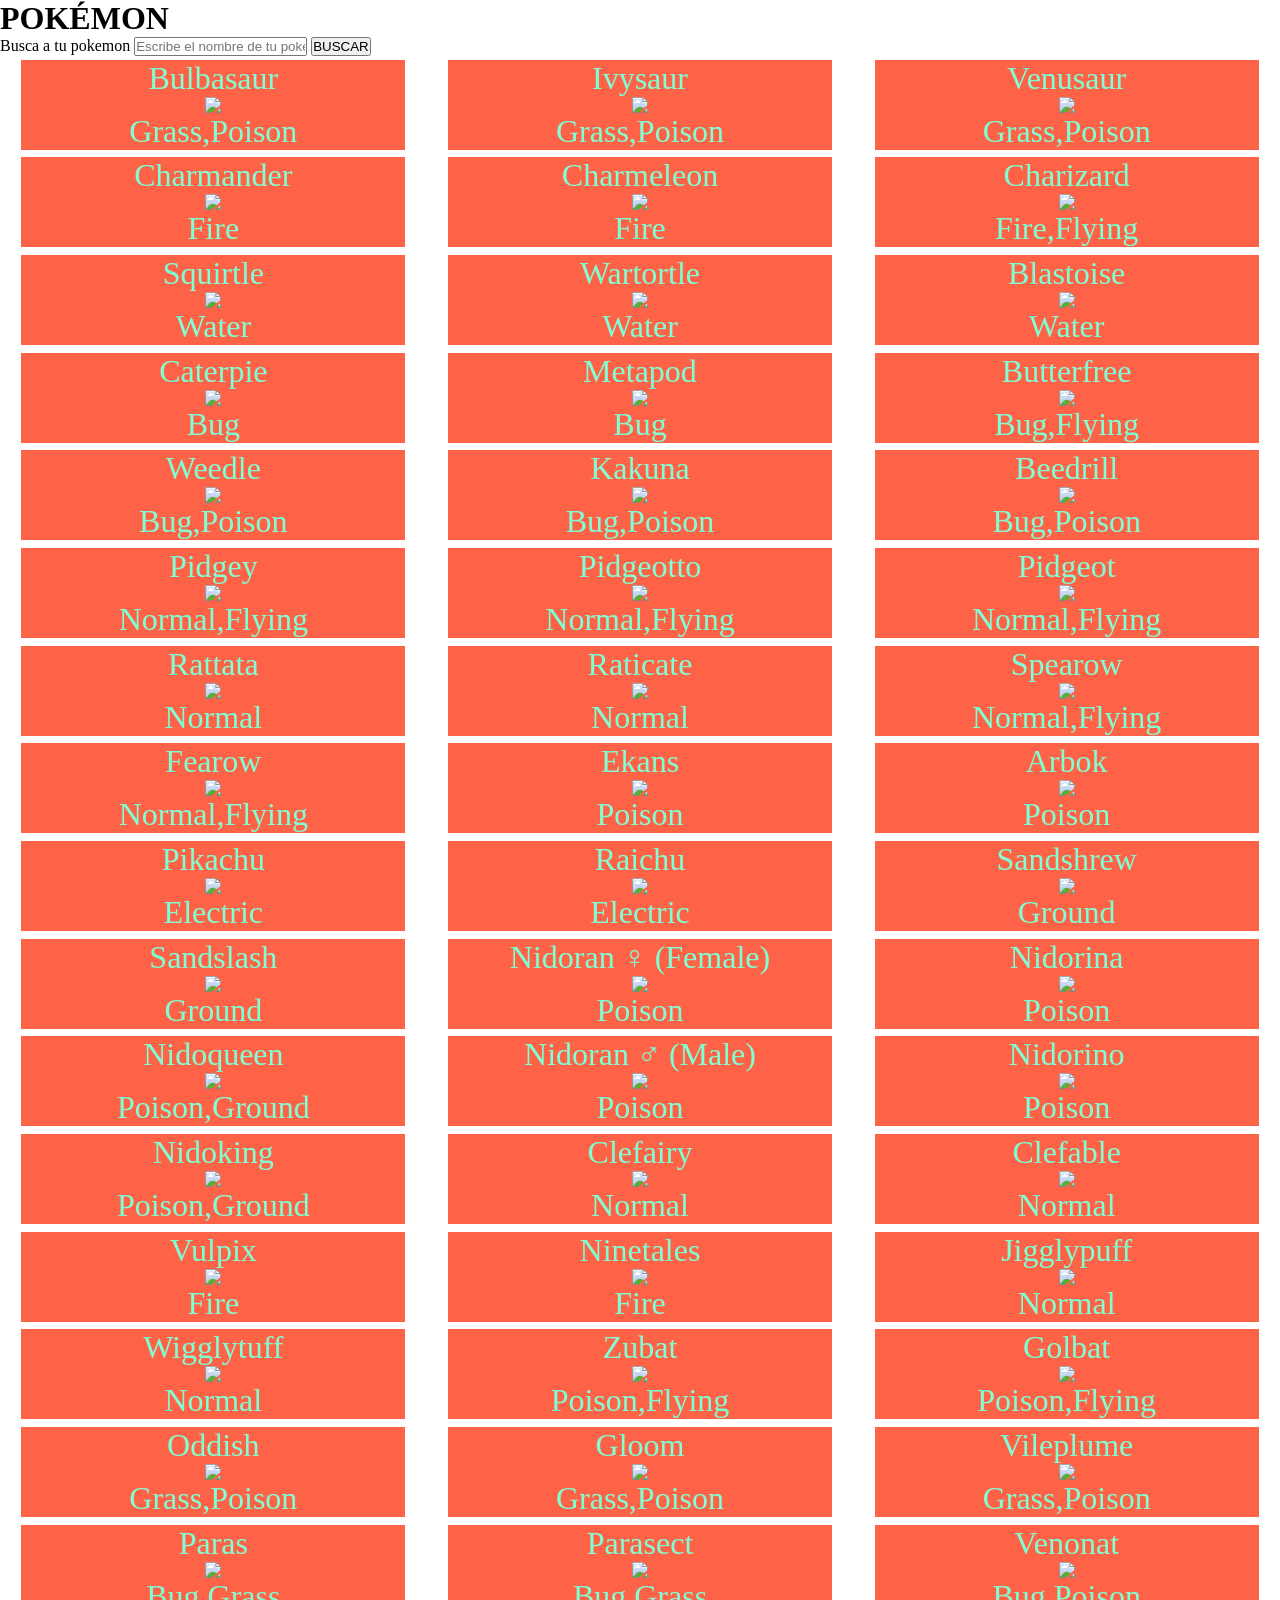
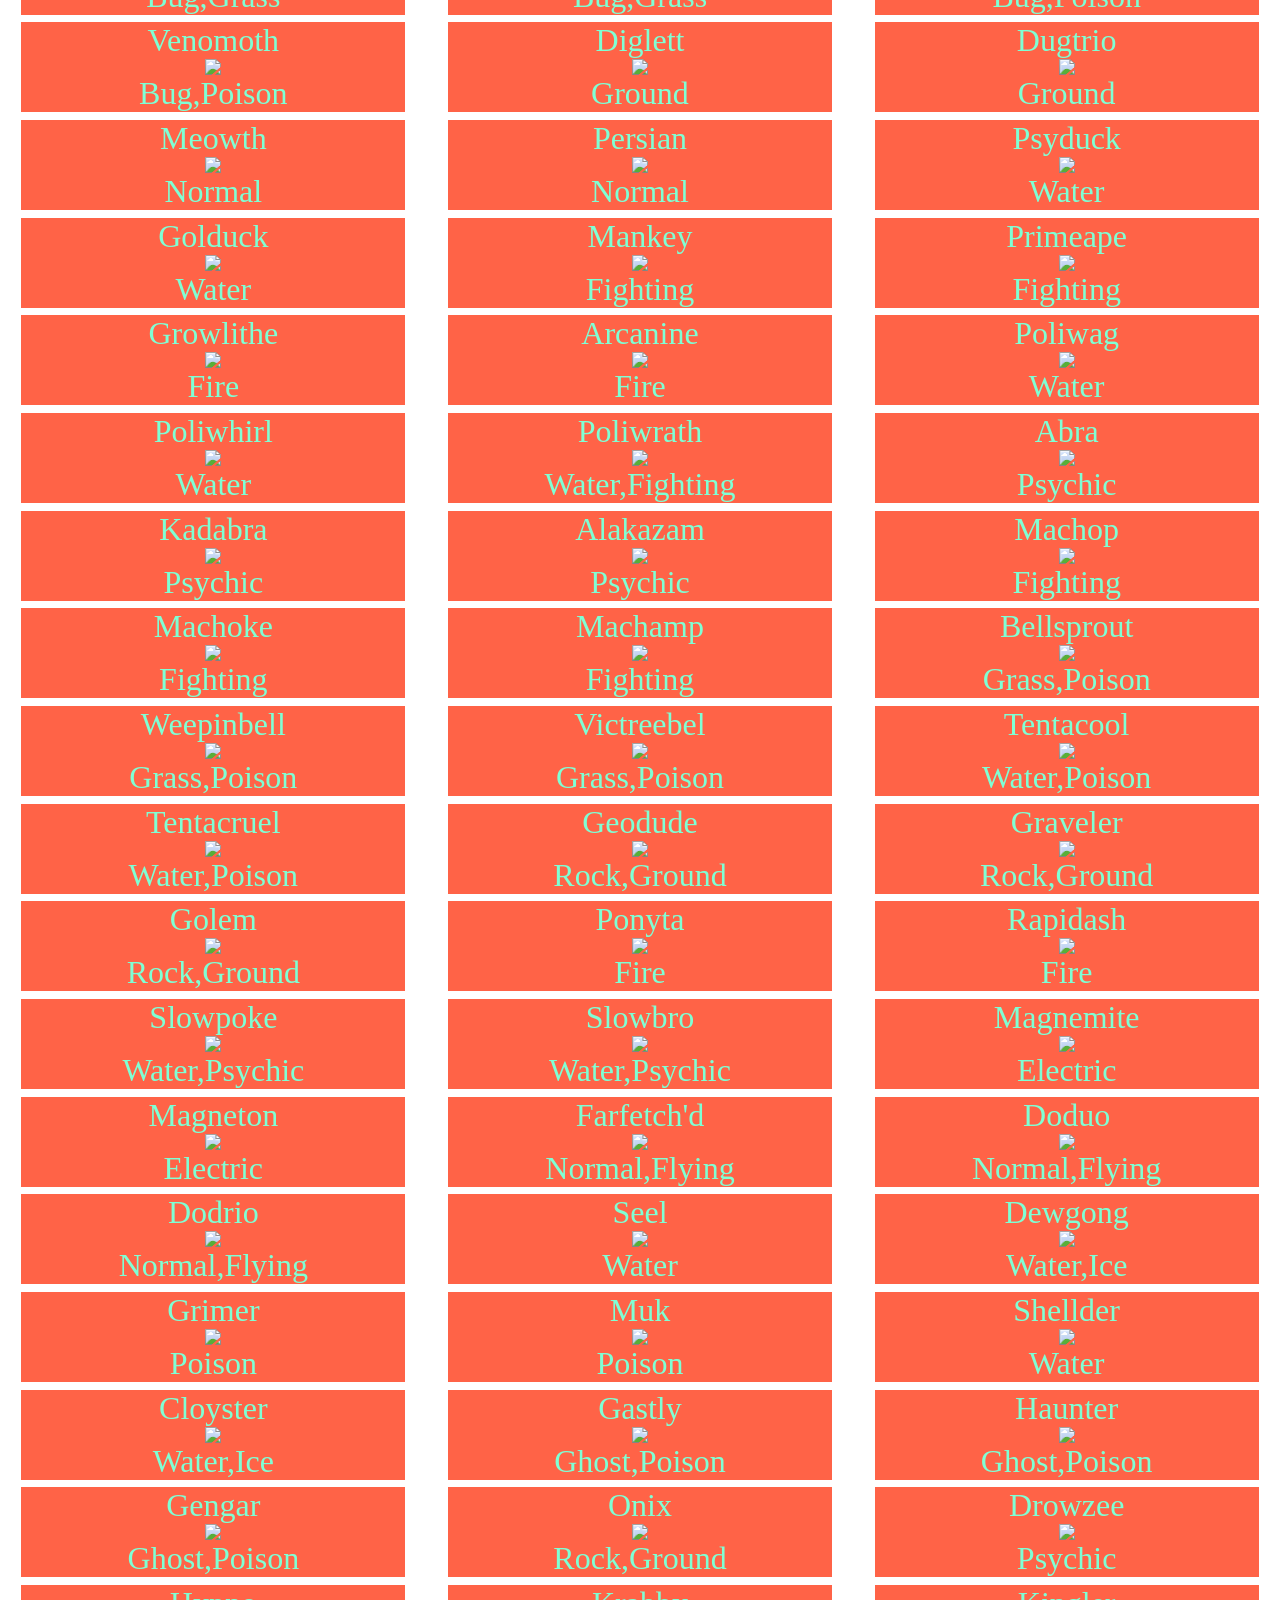
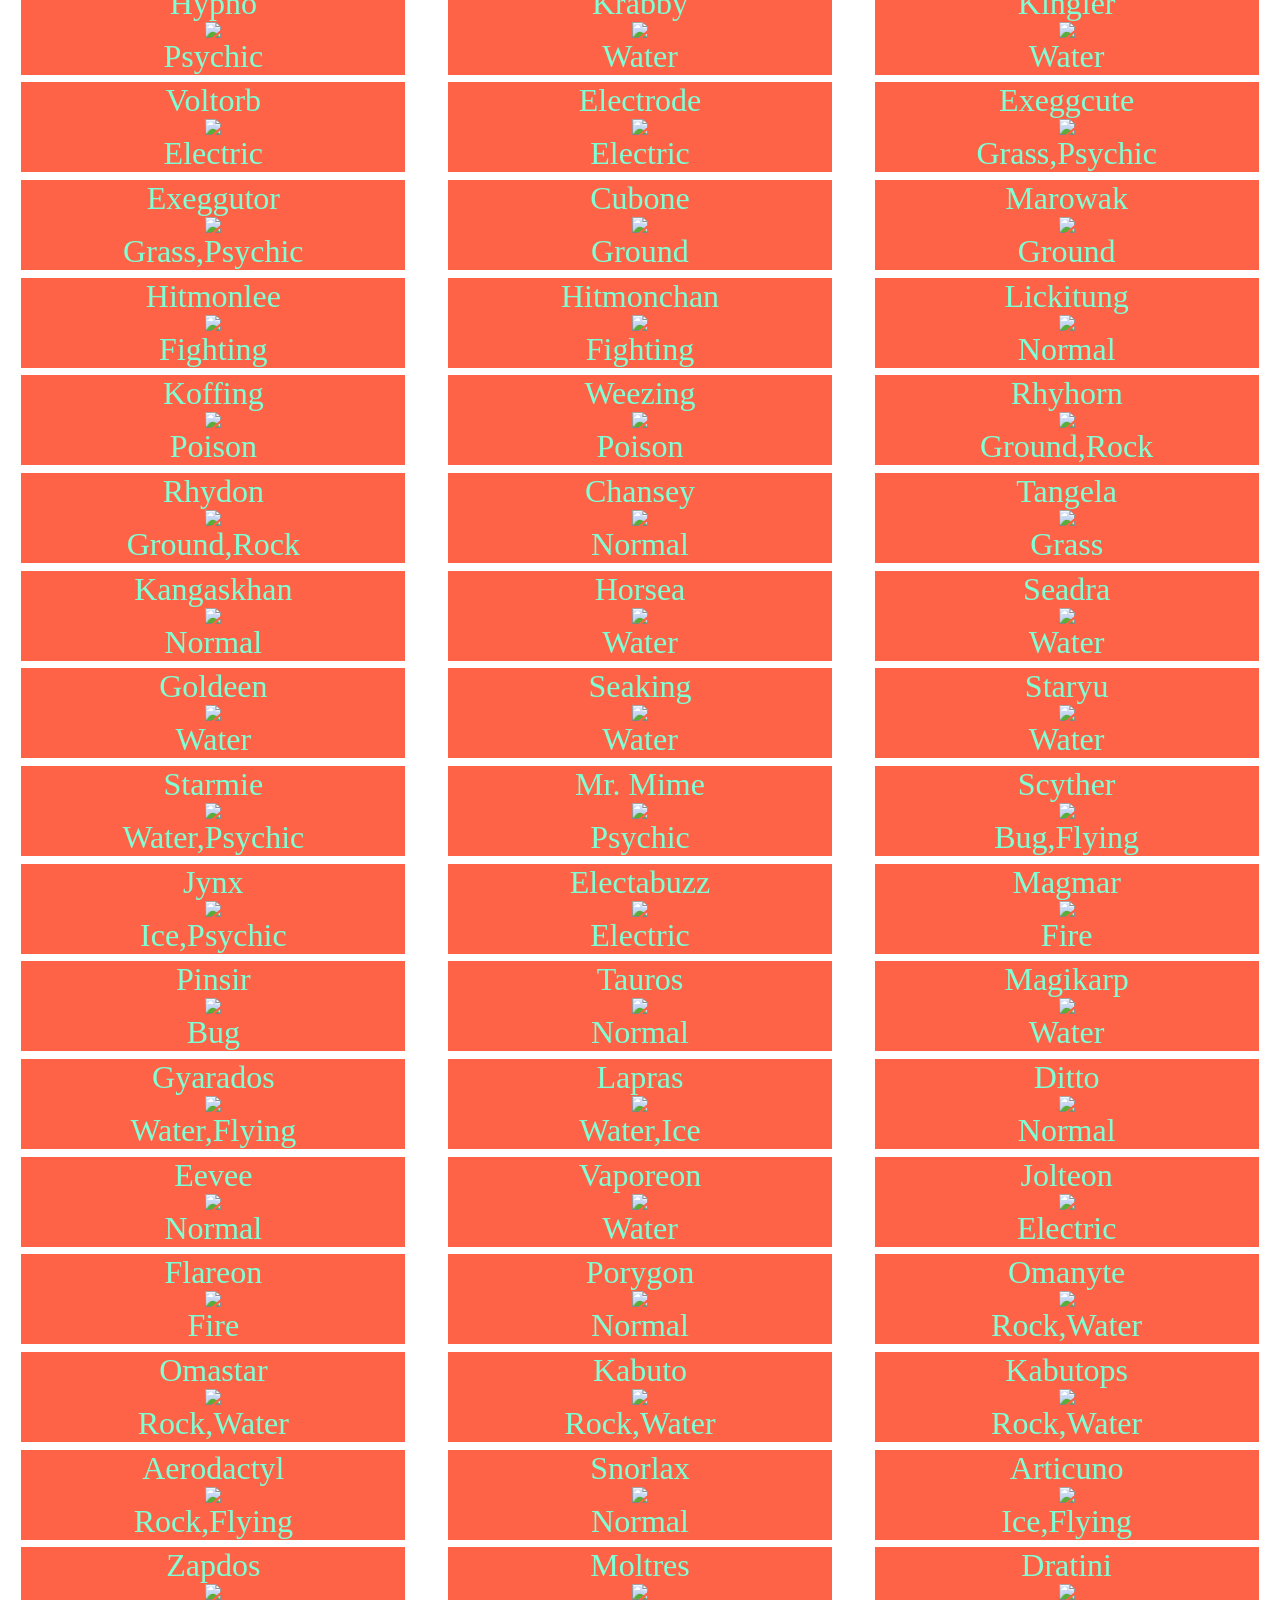
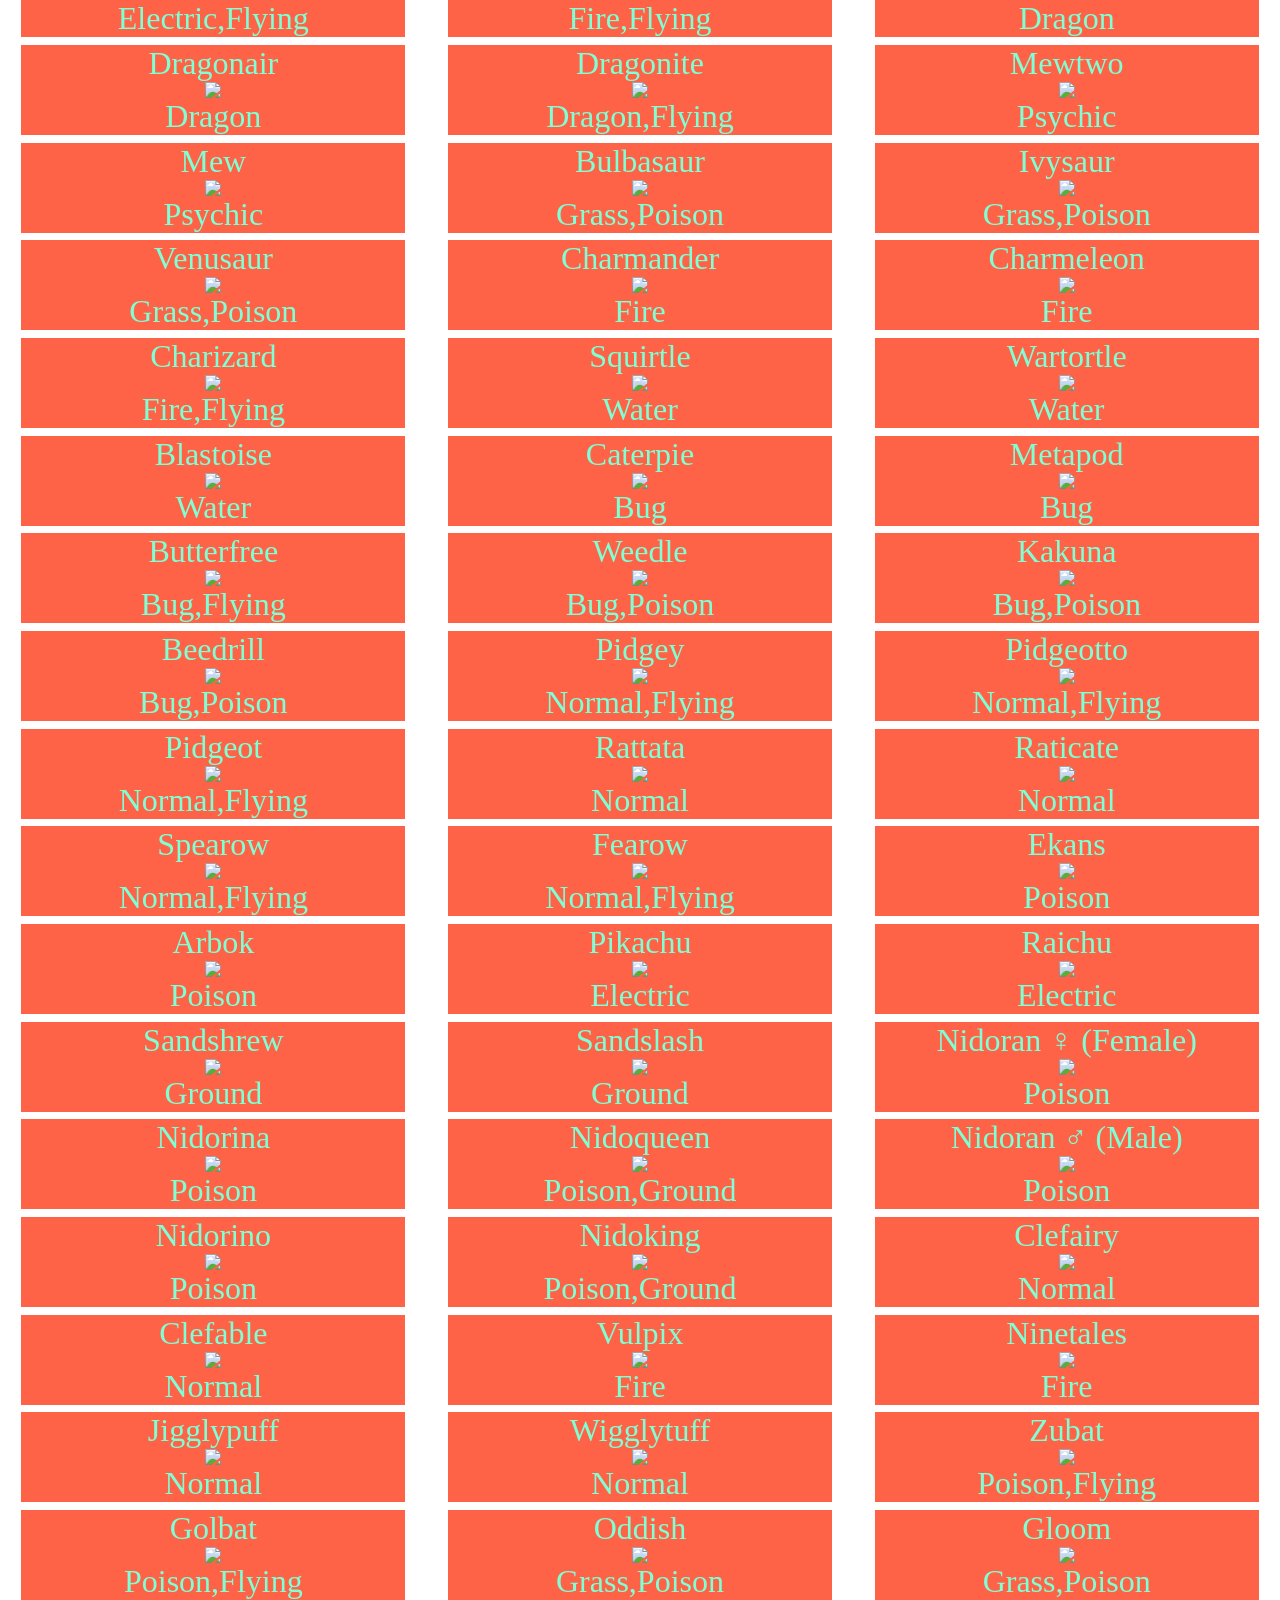
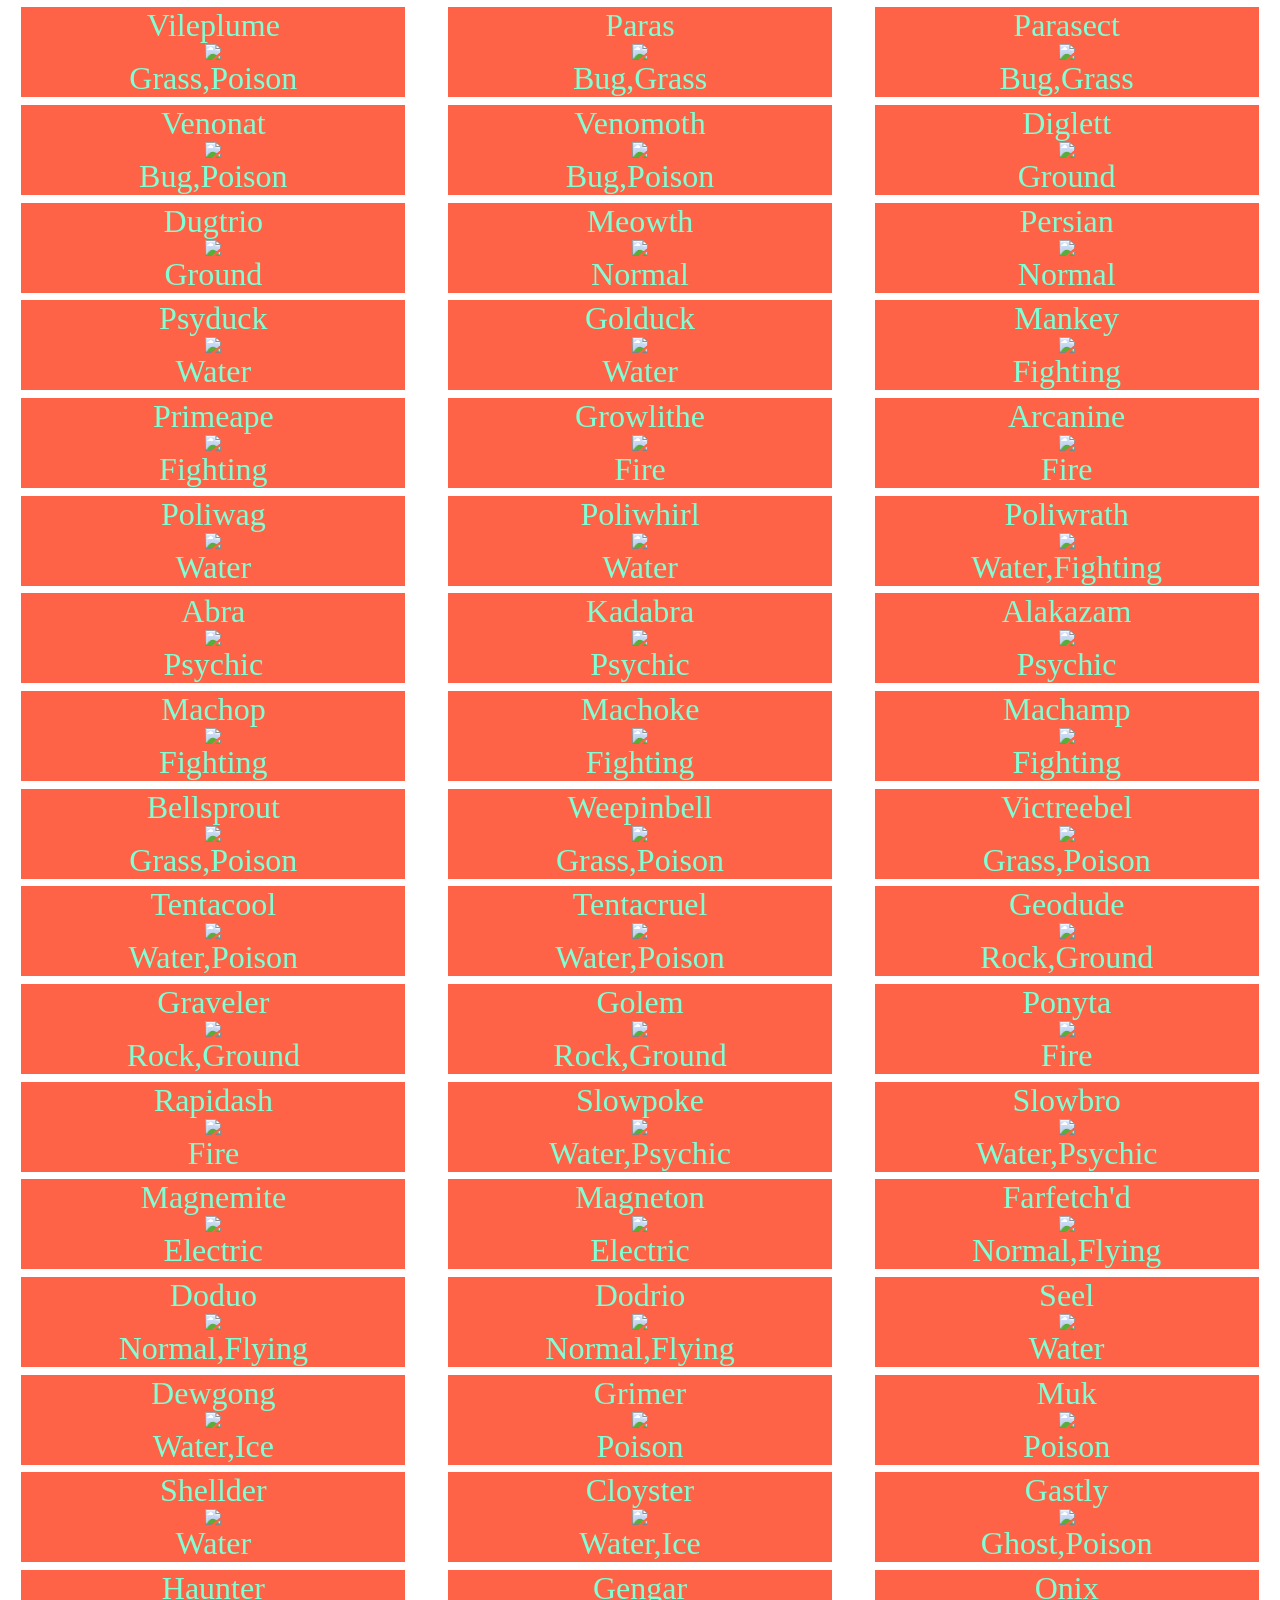
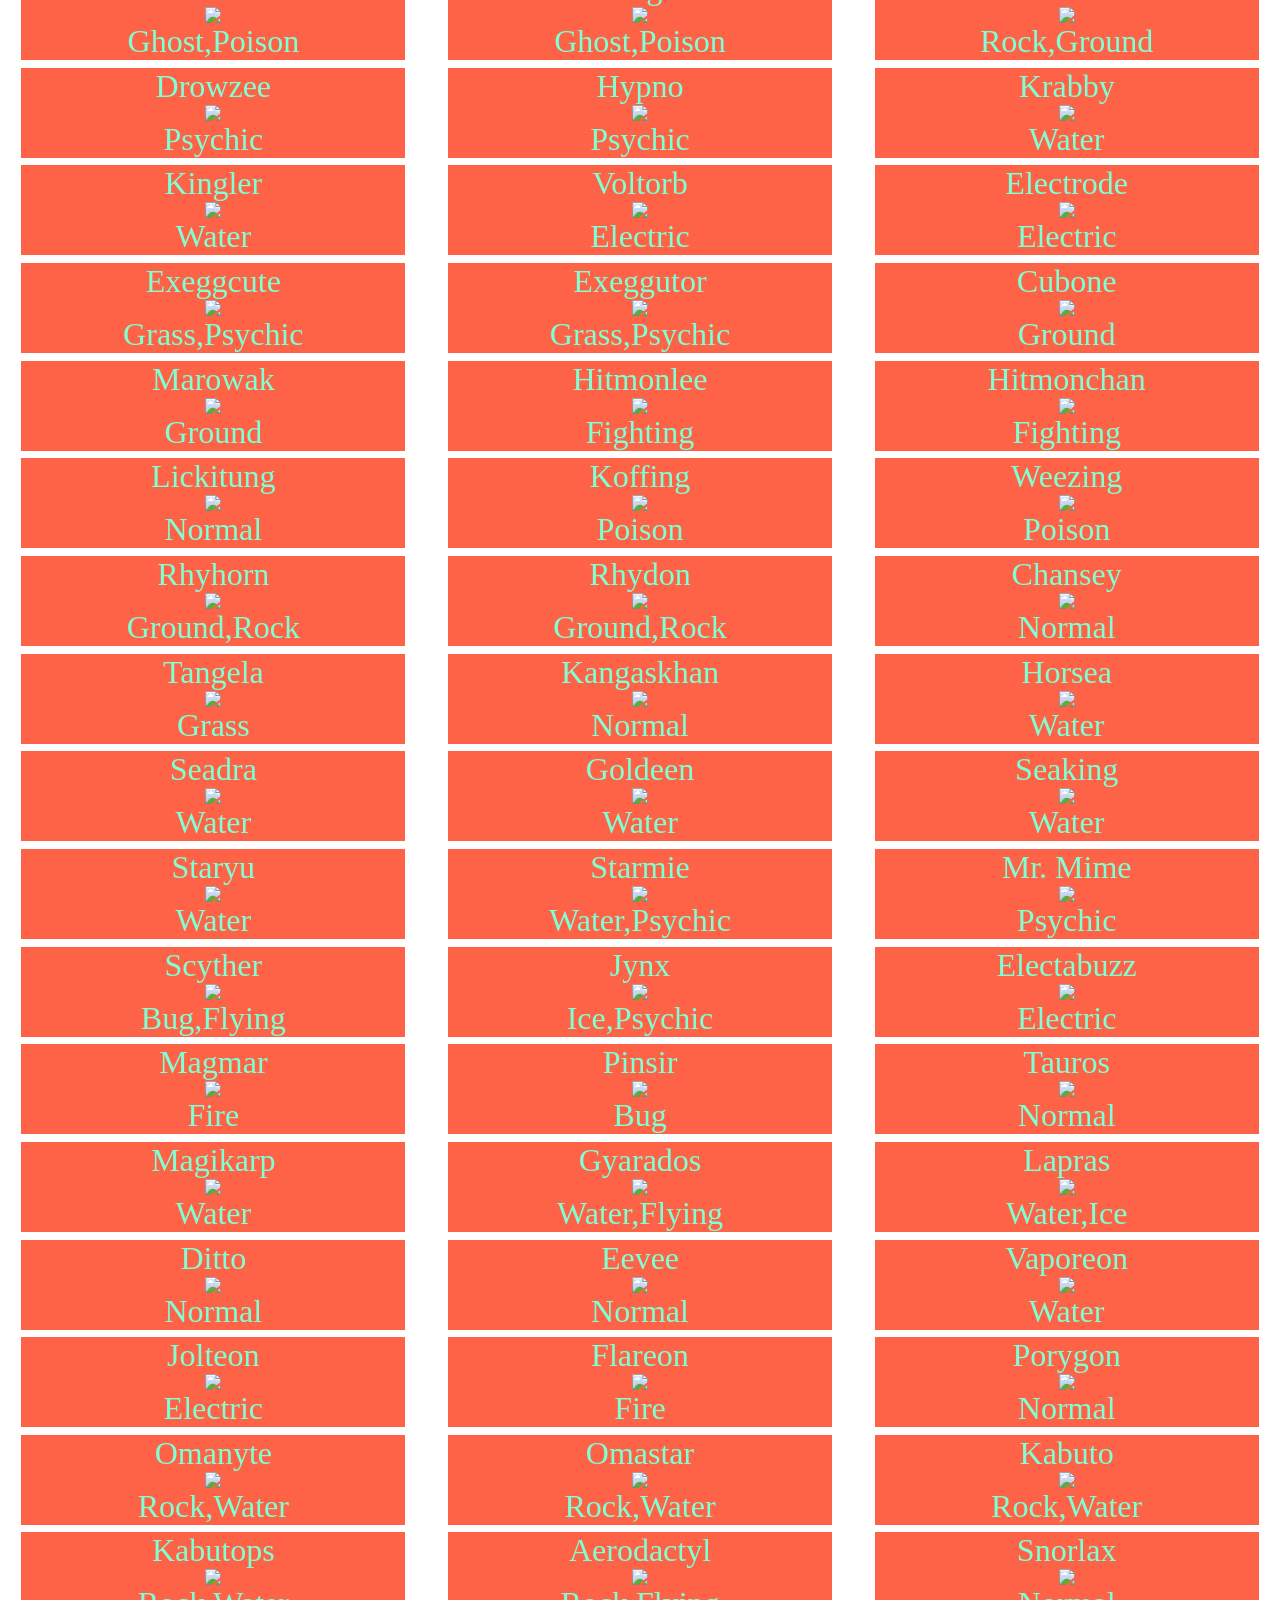
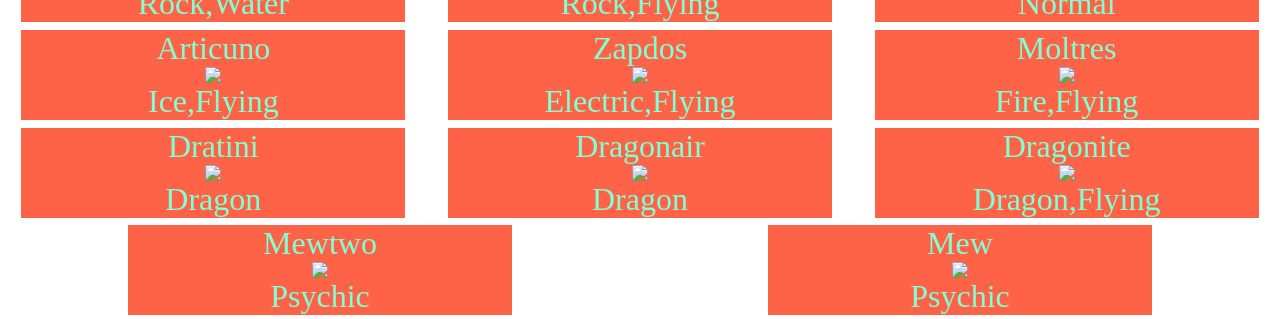
==== src/index.html @ e6f20758 "ya estan funcion sort y arreglo de CSS flexbox" ====
<!DOCTYPE html>
<html>
  <head>
    <meta charset="utf-8">
    <title>Data Lovers</title>
    <link rel="stylesheet" href="style.css"/>
   
  </head>



  <body>
  
   <header class="header">
      <h1>POKÉMON</h1>  
      <nav> <!--hacer menu de anvorguesa-->  </nav>
   </header>

  <section>

        <form>
              <label for="pokemonName">Busca a tu pokemon</label>
              <input type="text" id="pokemonName" placeholder="Escribe el nombre de tu pokemon"  value="" required>
              <button id="searchPokemon">BUSCAR</button>
        </form> 
        <!--hacer botones de filtrado-->
        <!--BOTON RESEAT-->


        <!--CONTENEDOR DEL GRID Y TODOS LOS ELEMENTOS DENTRO VAN A FUNCIONAR COMO CELDAS--> 
        
        <!--section de pokemon buscado-->
        
              <section id="showFilteredPokemon"></section>

              <section id="showPokemons"></section>
        
  </section>



  <!--SCRIPTS-->
  <script type="text/javascript" src="data/pokemon/pokemon.js"></script>
  <script type="text/javascript" src="data.js"></script>
  <script type="text/javascript" src="main.js"></script>
  

</body>
</html>
---- src/style.css ----
*{
    margin: 0;
    padding: 0;
}
body {
    margin: 0 auto;
}
#showPokemons, #showFilteredPokemon {
    width: 100%;
    height: 100%;
    display: flex;
    flex-flow: row wrap;
}


.singlePokemon , .singlePokemonCard {
    height: 100%;
    width: 30%;
    background-color: tomato;
    margin:.3% auto ;
    display: flex;
    flex-direction: column;
    align-items: center;        
}

p {
    font-size: 2rem;
    text-align: center;
    color: aquamarine;
}
.pokeImg img , .imgen {
    display: block;
    margin: 0 auto;
}
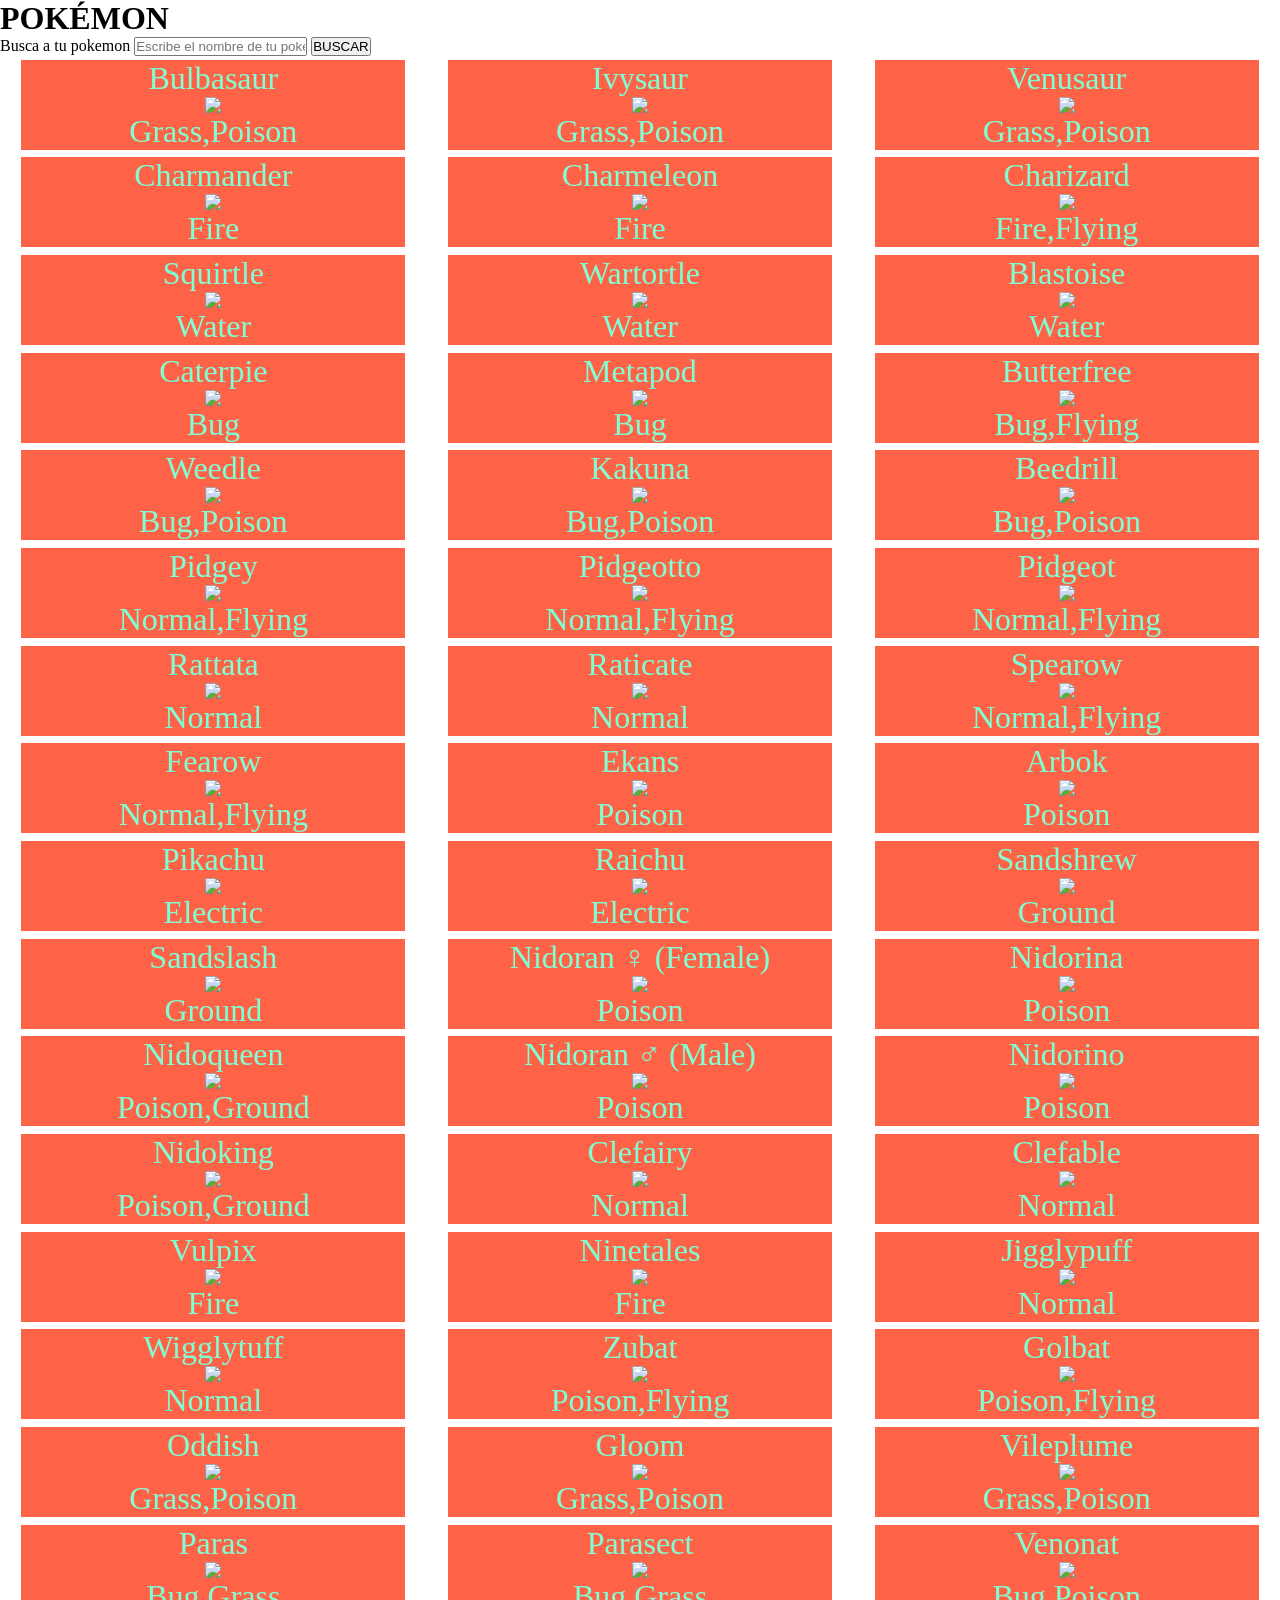
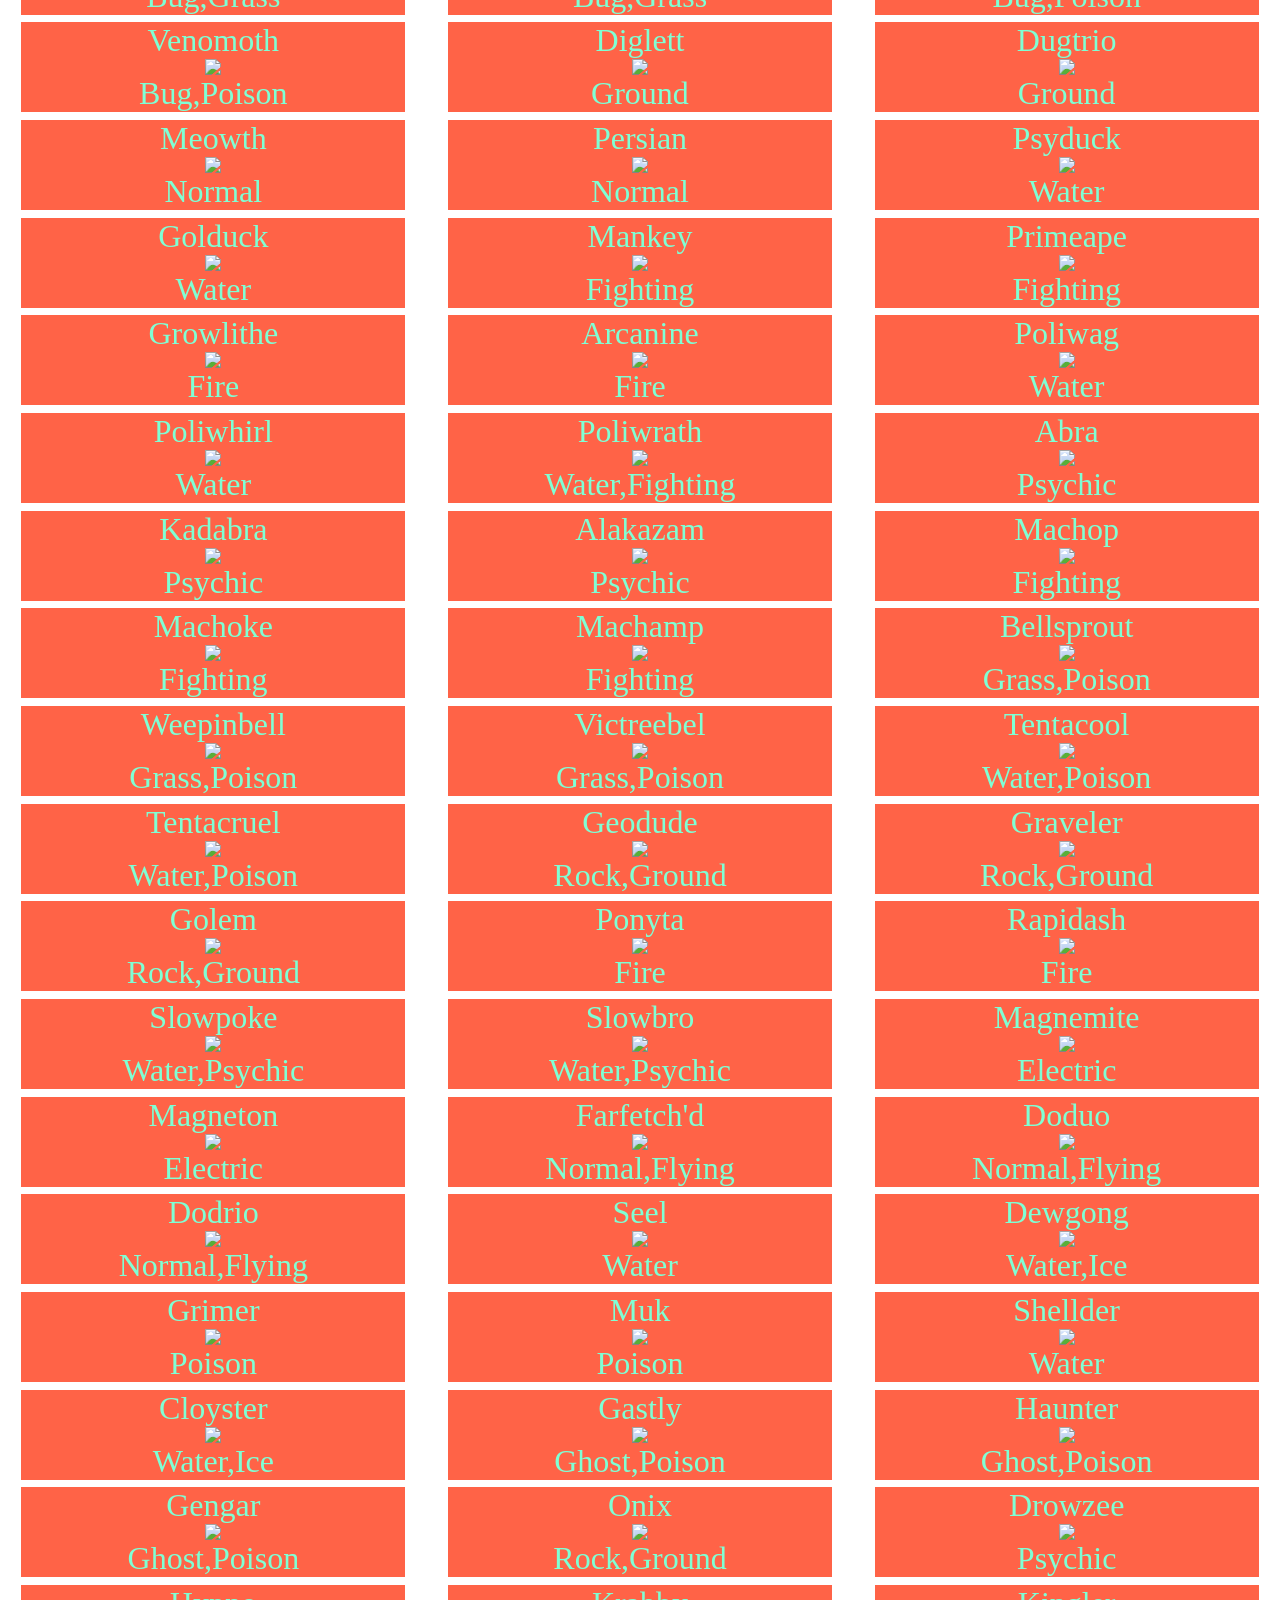
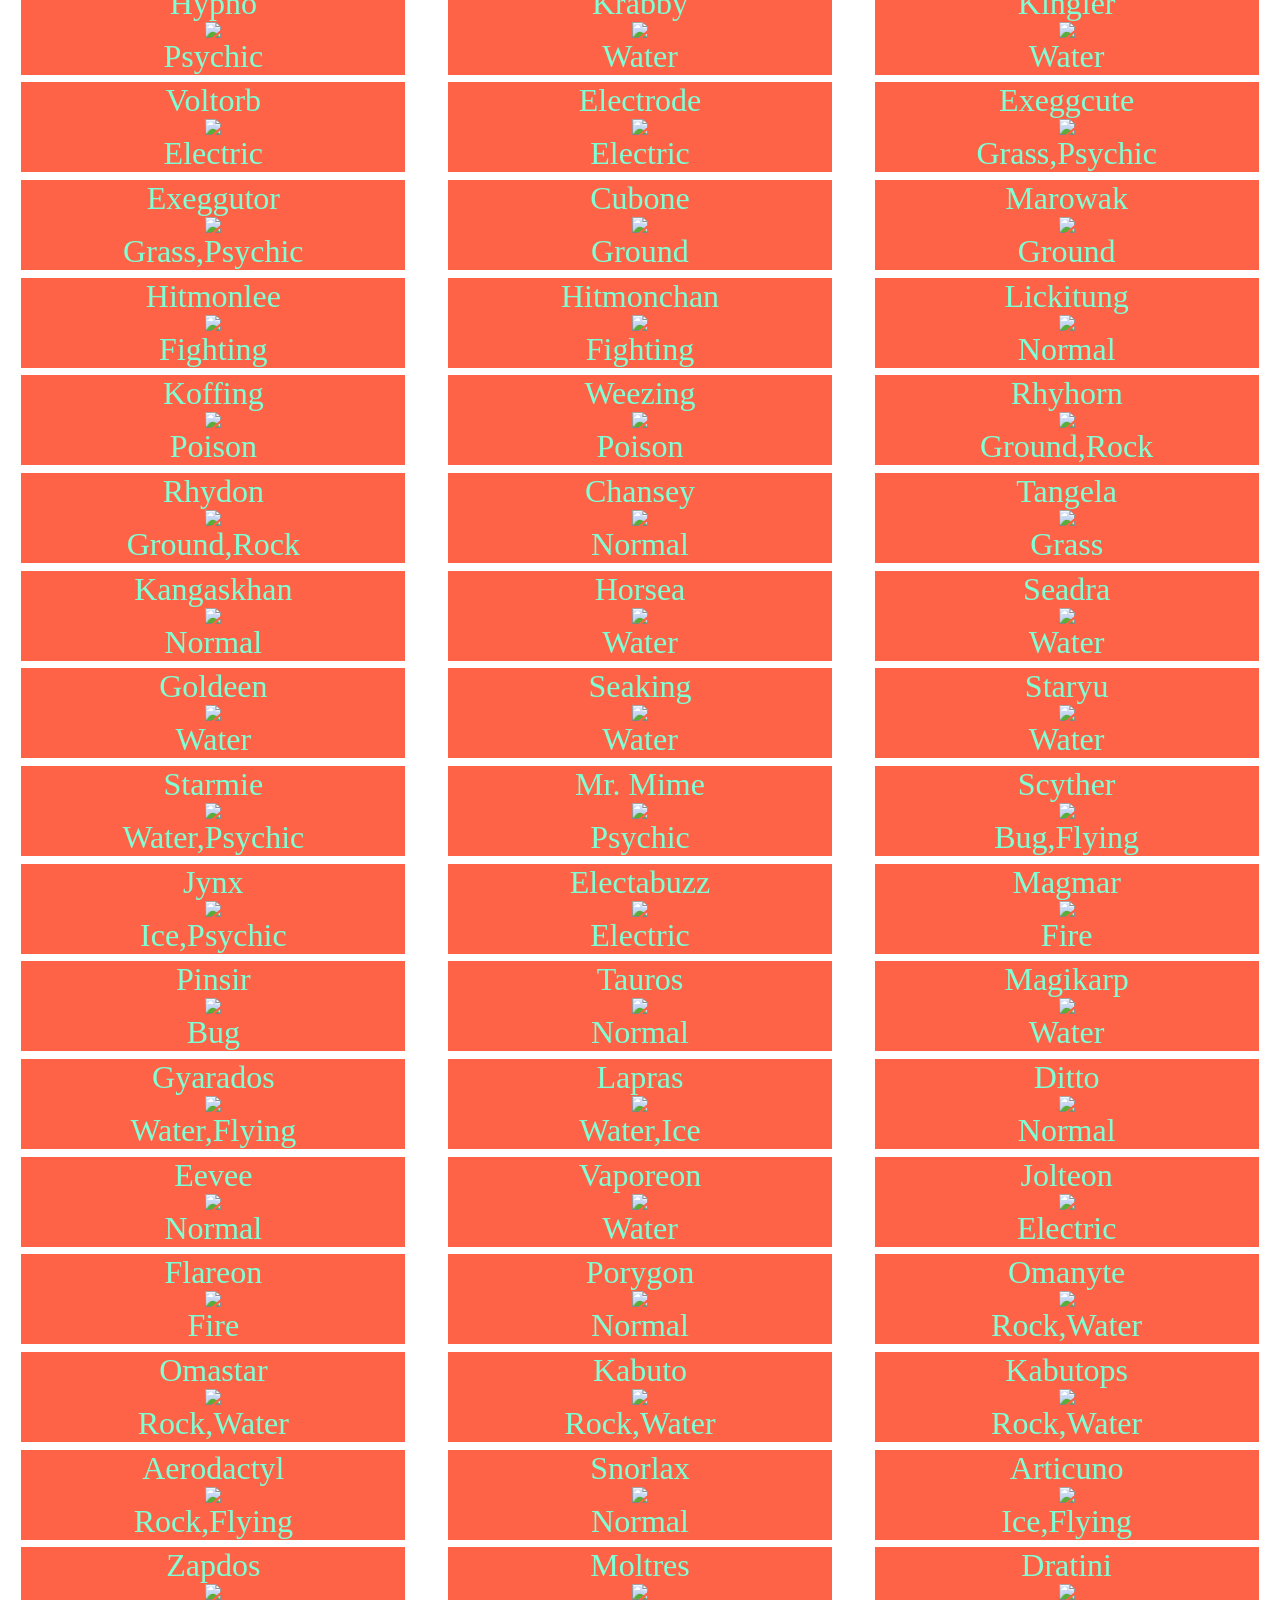
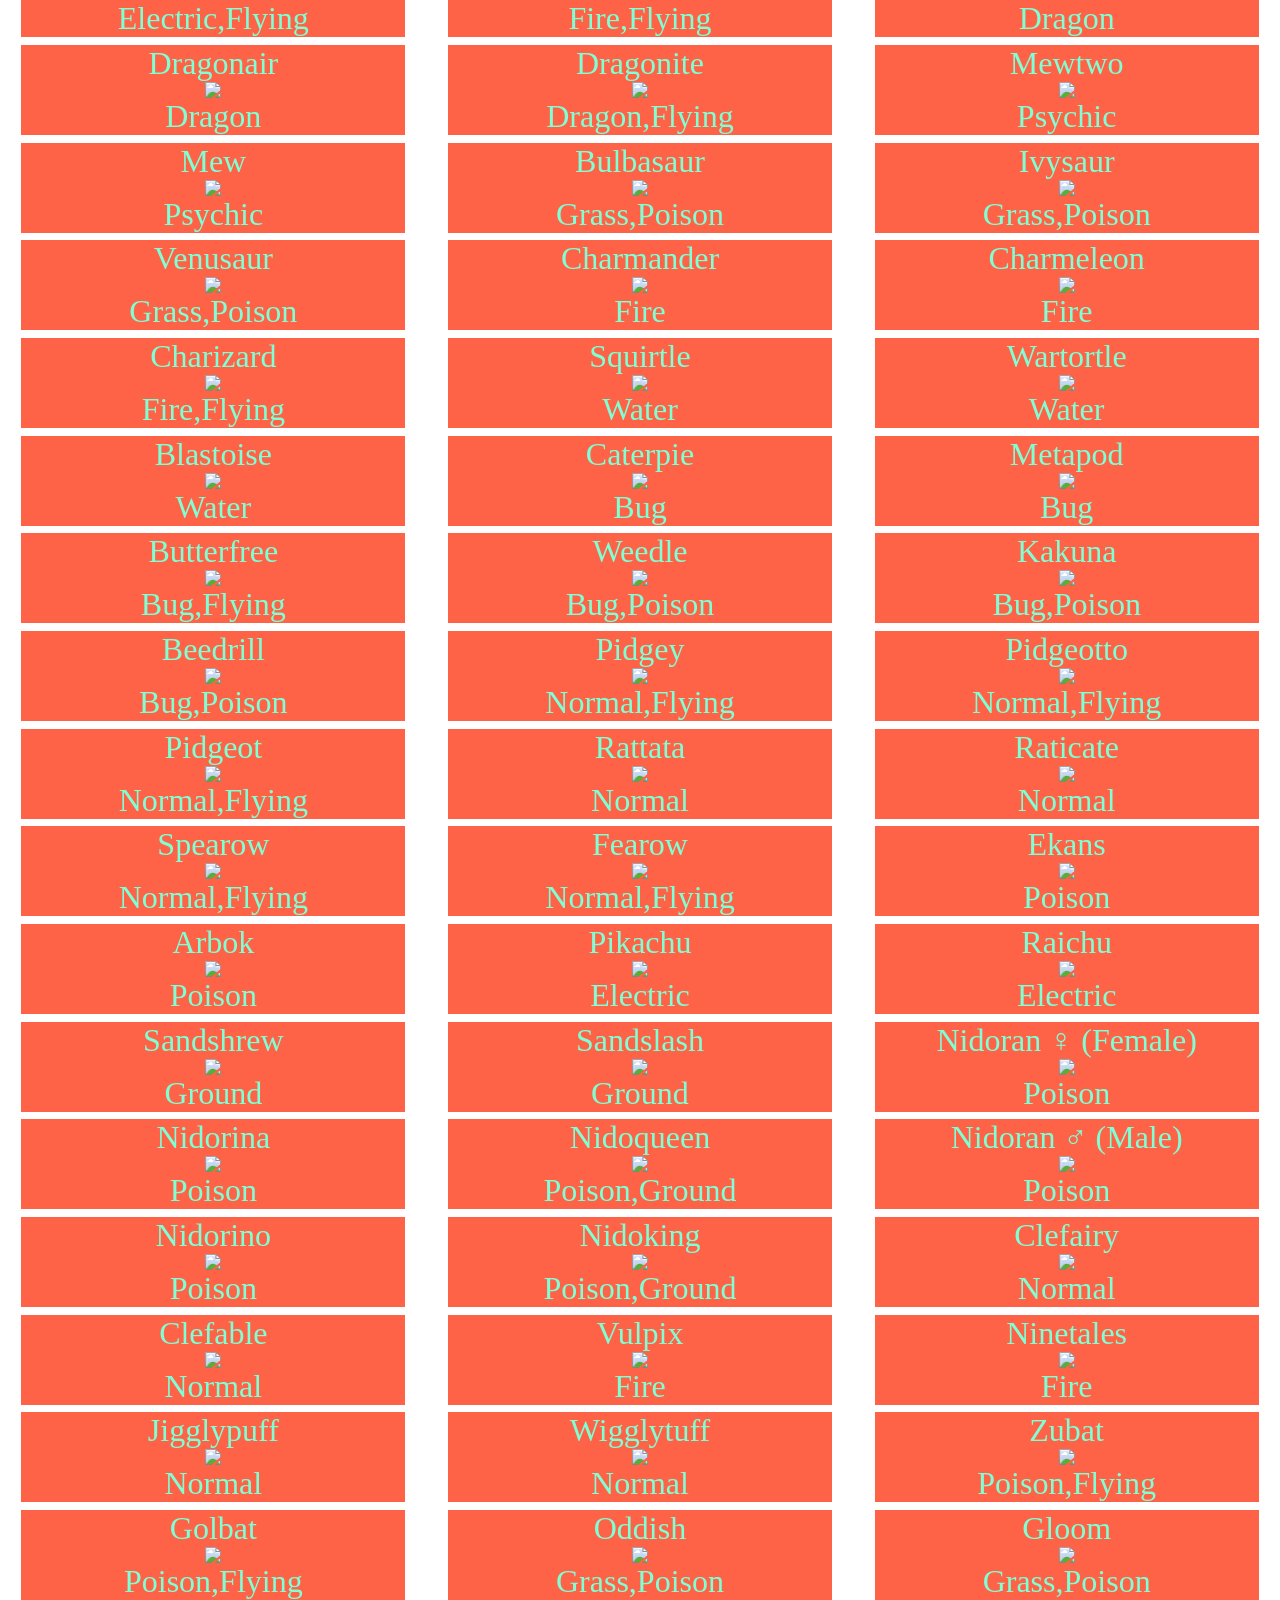
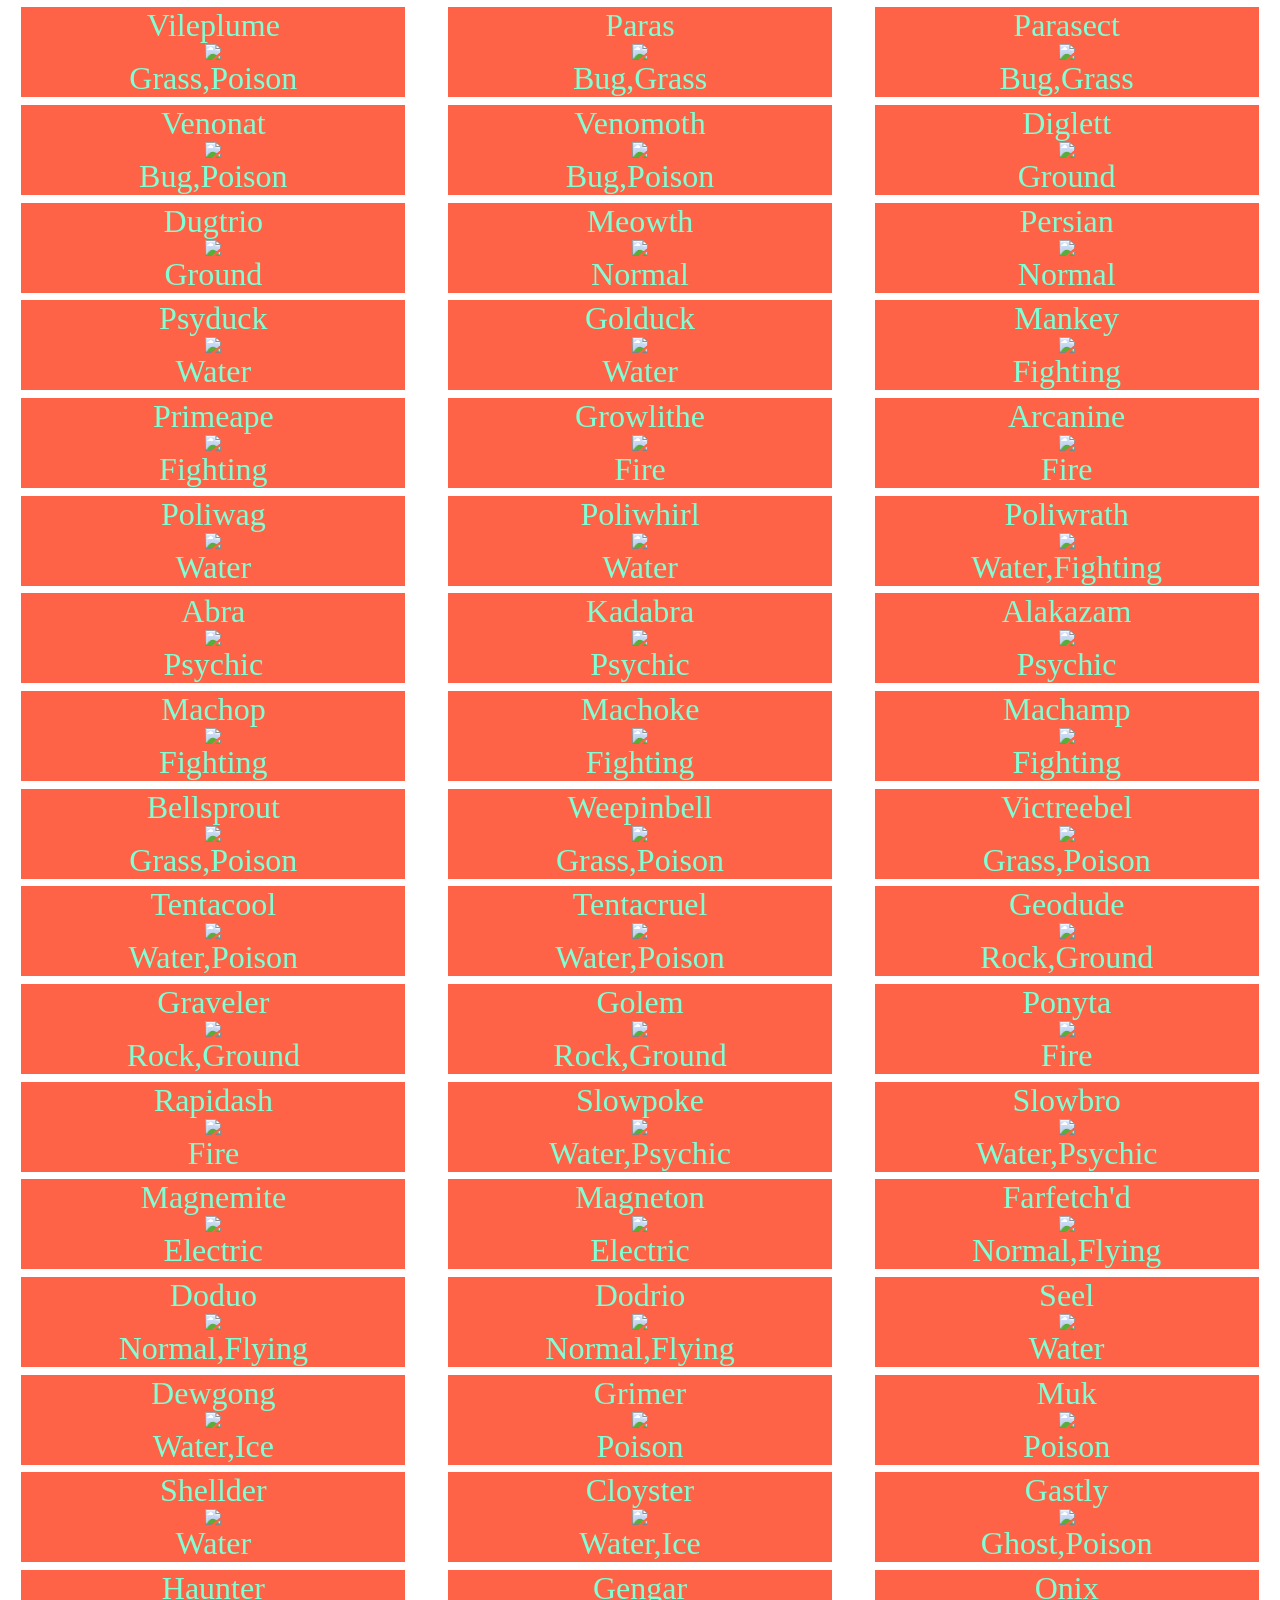
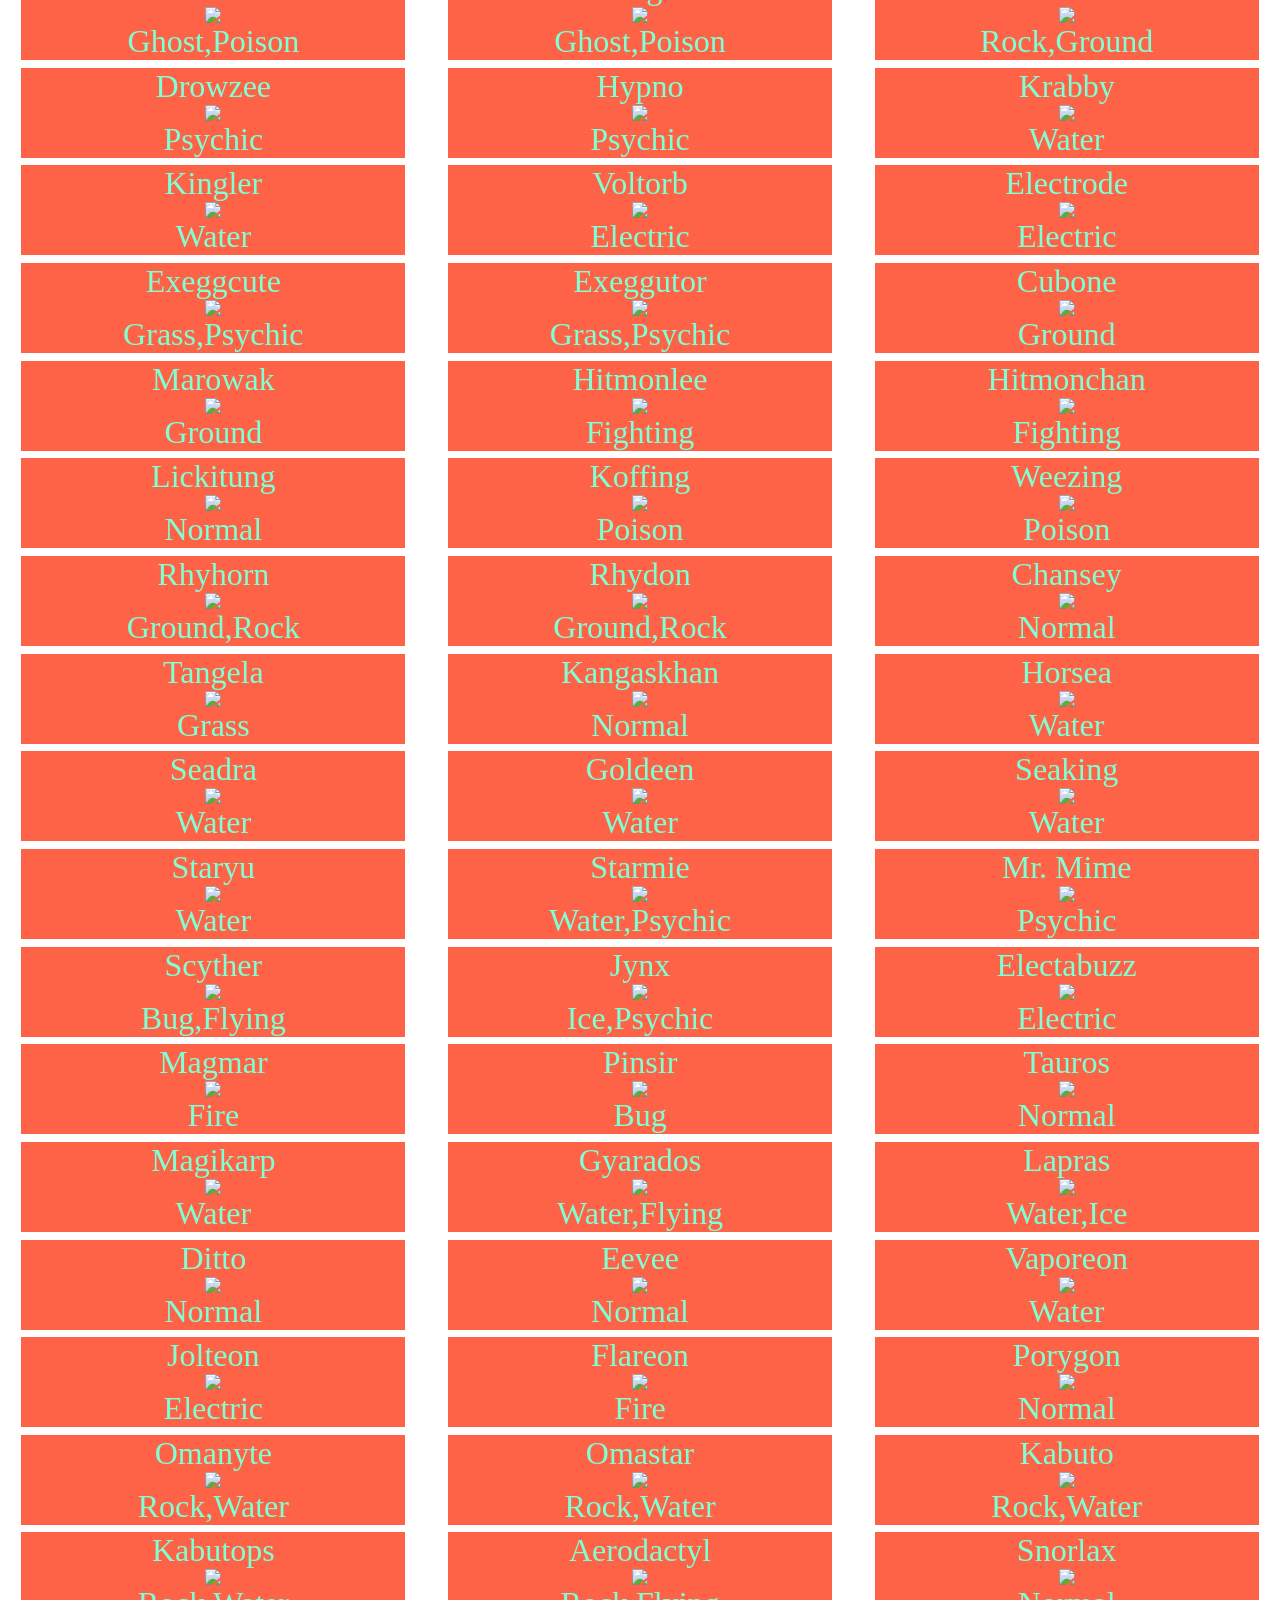
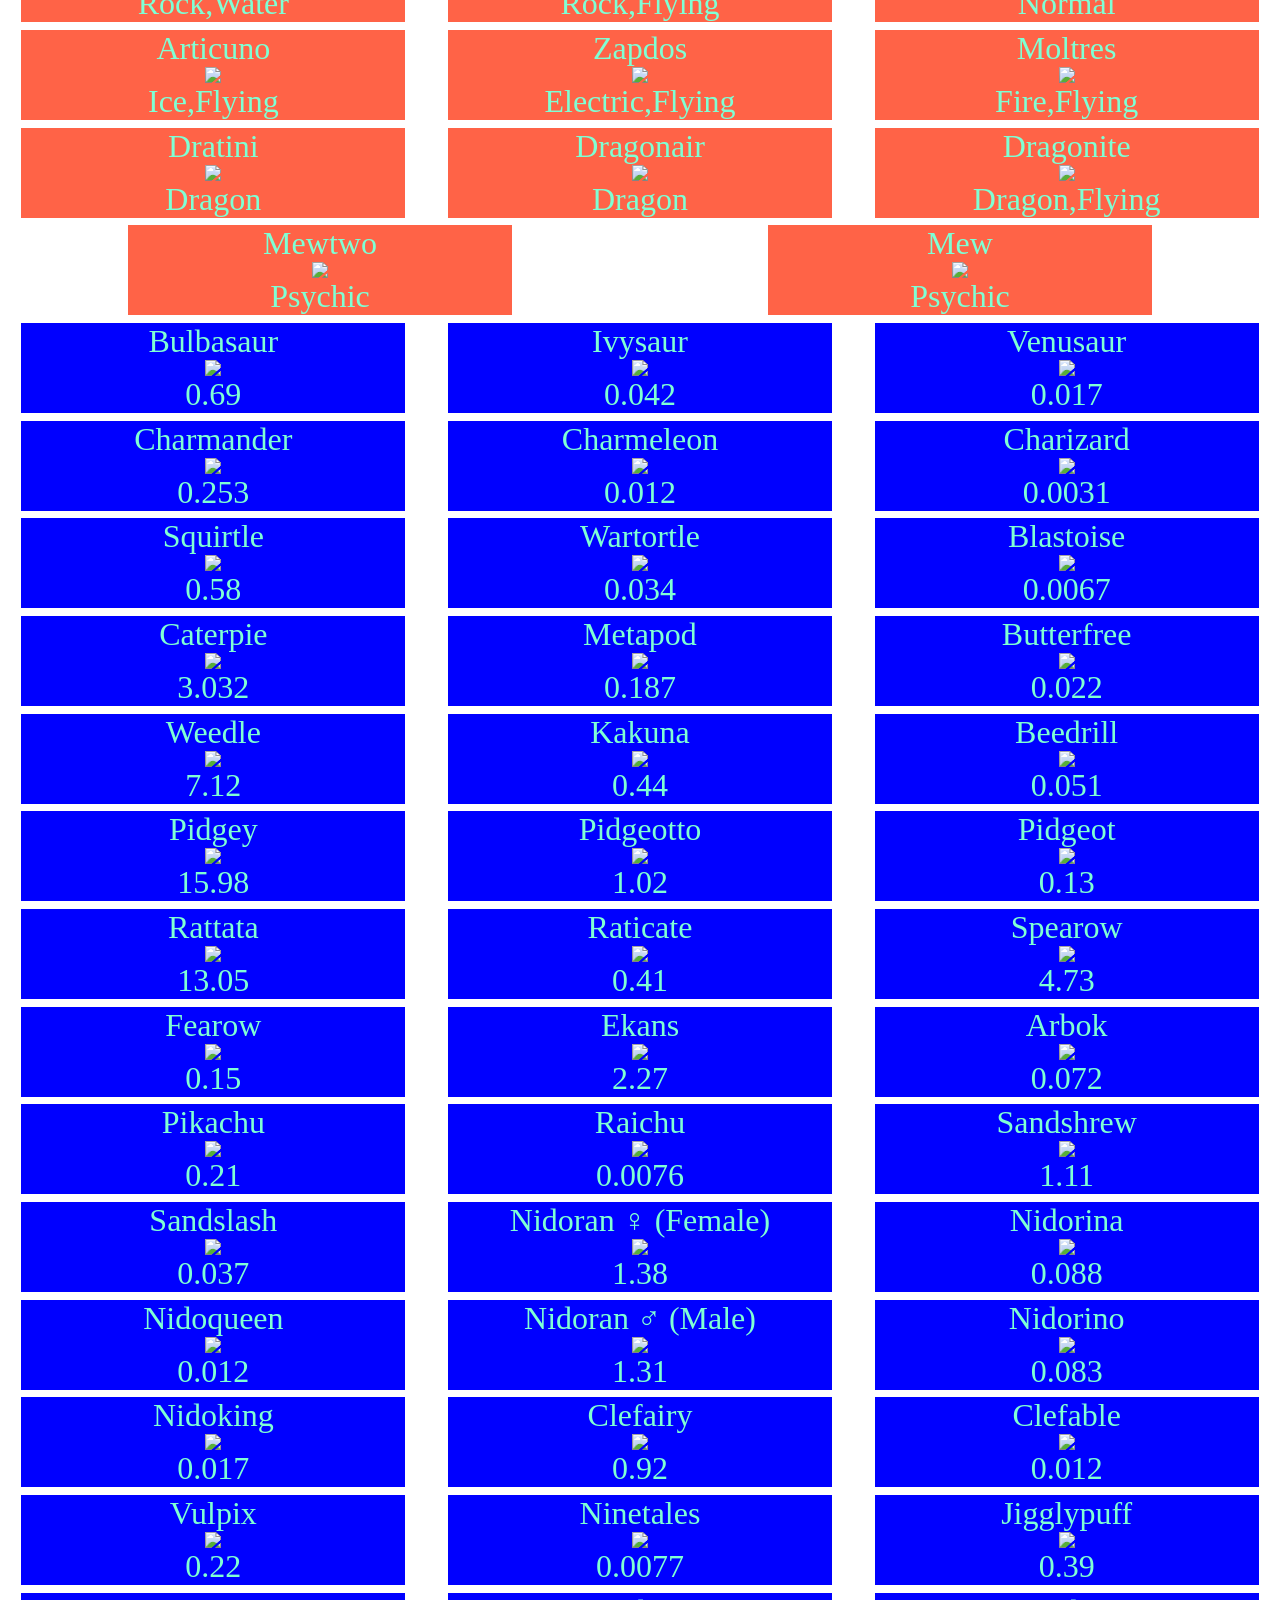
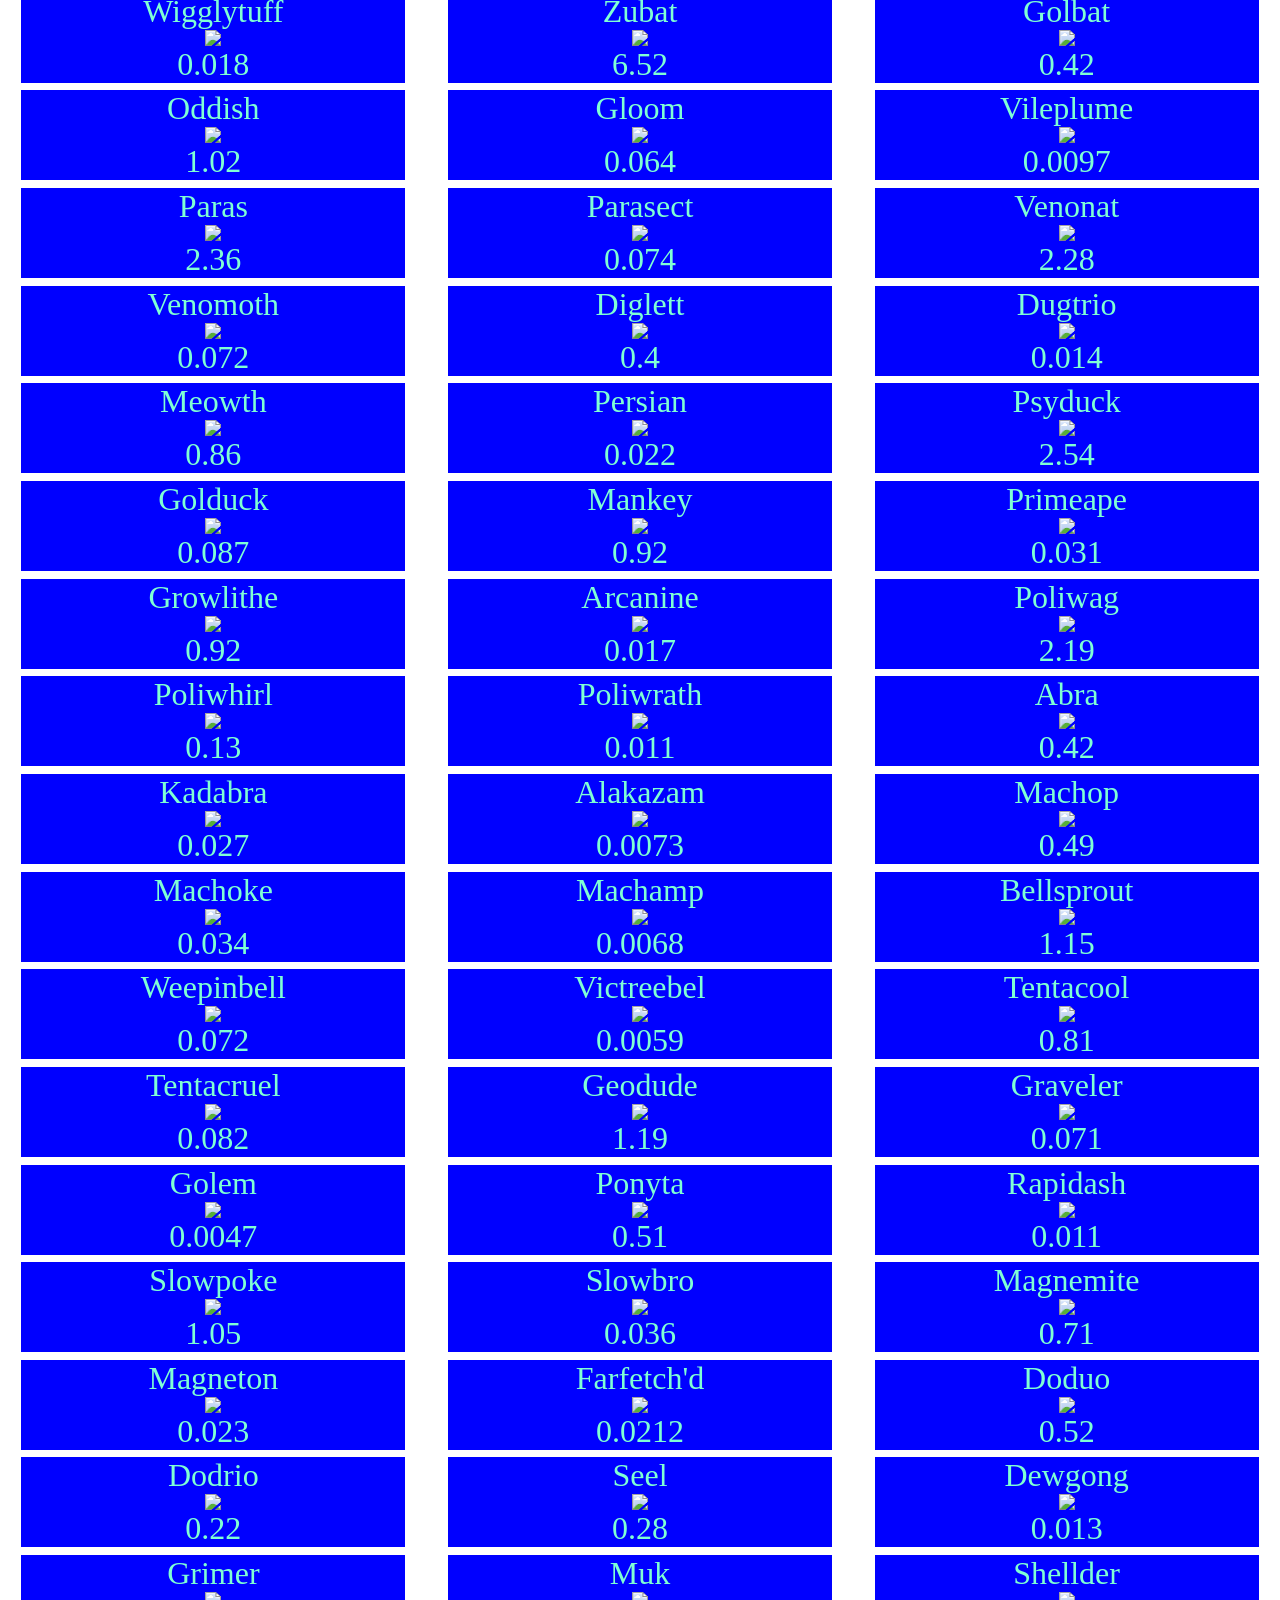
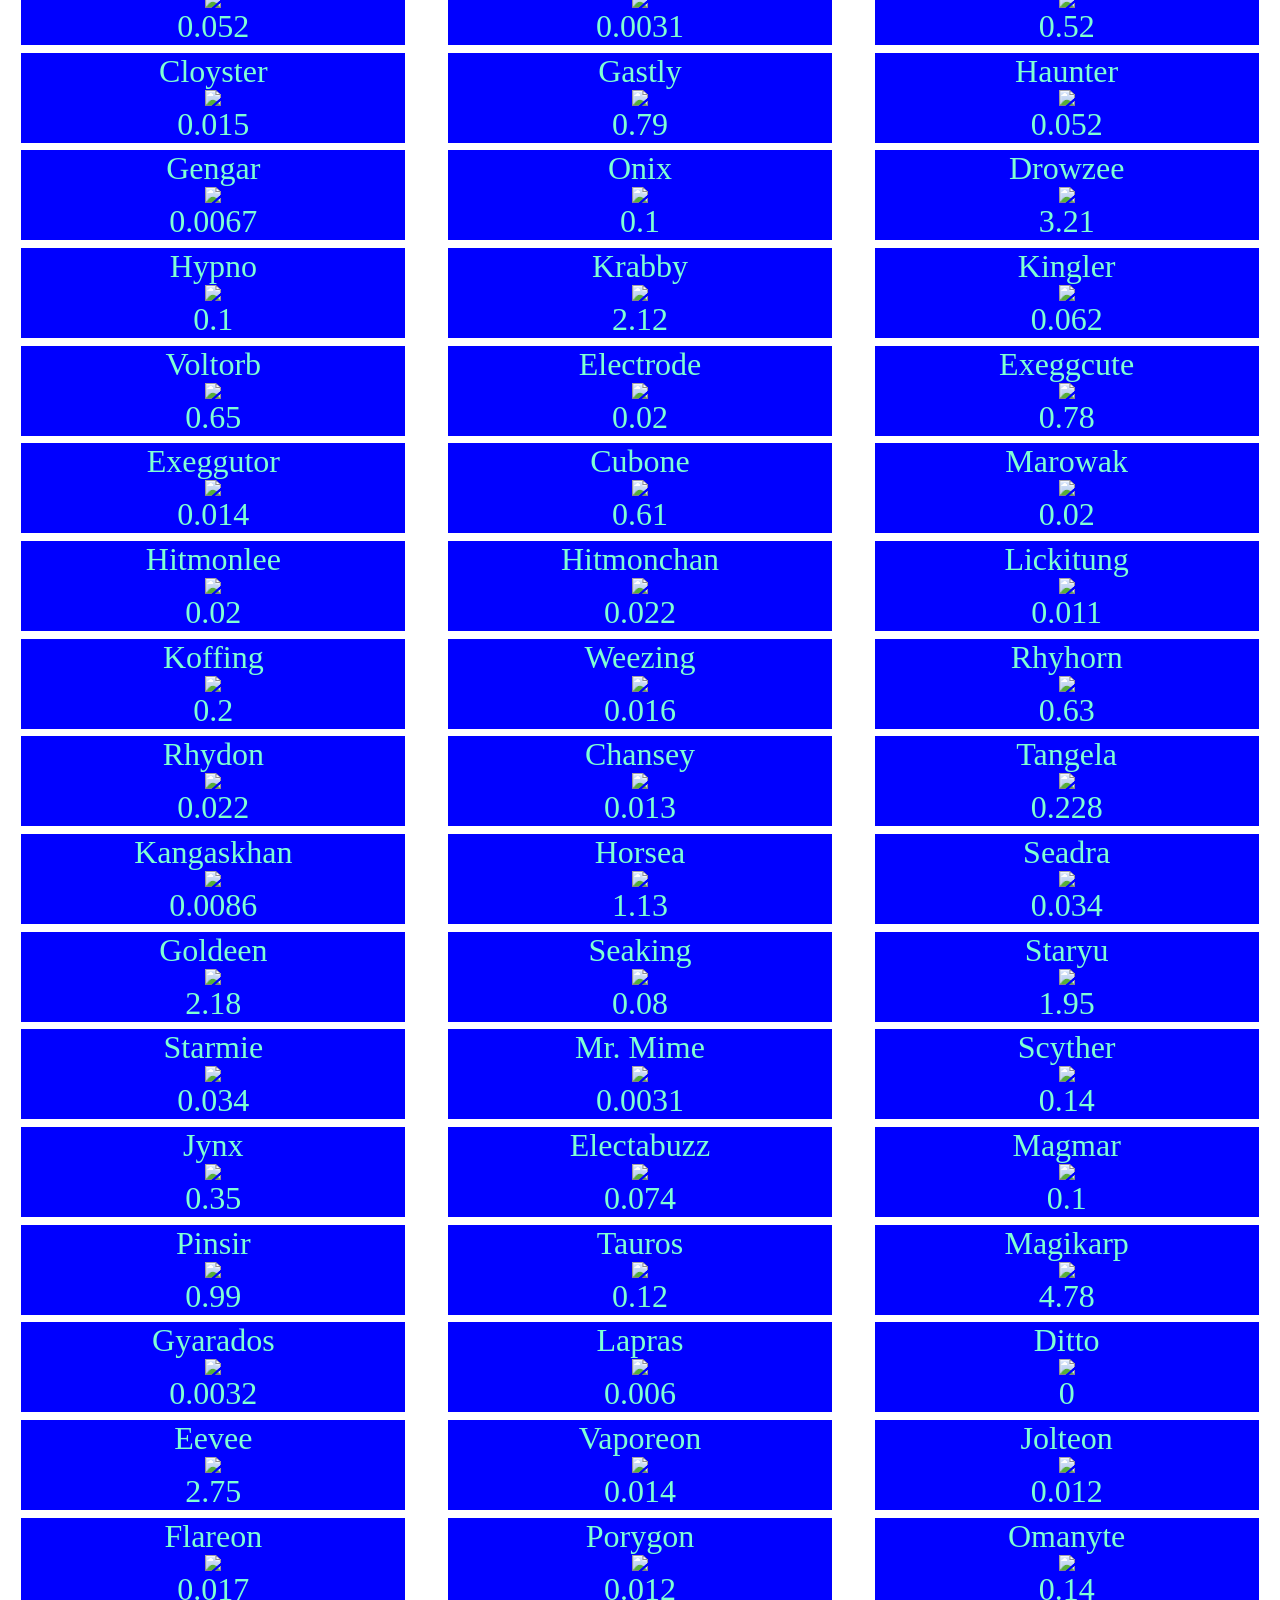
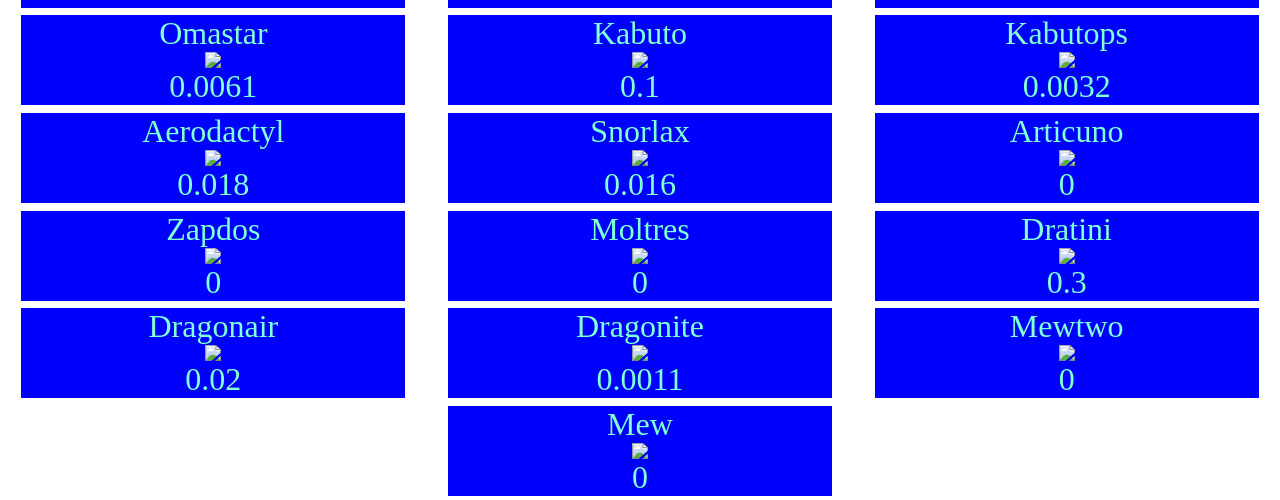
==== commit 7e50904f: "di formato CSS diferente a cada funcion para distinguirlas, y destoy depurando la info que aparecerá" ====
--- a/src/index.html
+++ b/src/index.html
@@ -31,9 +31,10 @@
         
         <!--section de pokemon buscado-->
         
-              <section id="showFilteredPokemon"></section>
+        <section id="showFilteredPokemons"></section>
 
-              <section id="showPokemons"></section>
+        <section id="showPokemons"></section>
+        <section id="showSortedPokemons"></section>
         
   </section>
 
--- a/src/style.css
+++ b/src/style.css
@@ -5,7 +5,7 @@
 body {
     margin: 0 auto;
 }
-#showPokemons, #showFilteredPokemon {
+#showPokemons, #showFilteredPokemons, #showSortedPokemons {
     width: 100%;
     height: 100%;
     display: flex;
@@ -23,12 +23,22 @@
     align-items: center;        
 }
 
+.singleSortedPokemon {
+    height: 100%;
+    width: 30%;
+    background-color: blue;
+    margin:.3% auto ;
+    display: flex;
+    flex-direction: column;
+    align-items: center;        
+}
+
 p {
     font-size: 2rem;
     text-align: center;
     color: aquamarine;
 }
-.pokeImg img , .imgen {
+.pokeImg img , .imgen , .pokeSortedImg {
     display: block;
     margin: 0 auto;
 }
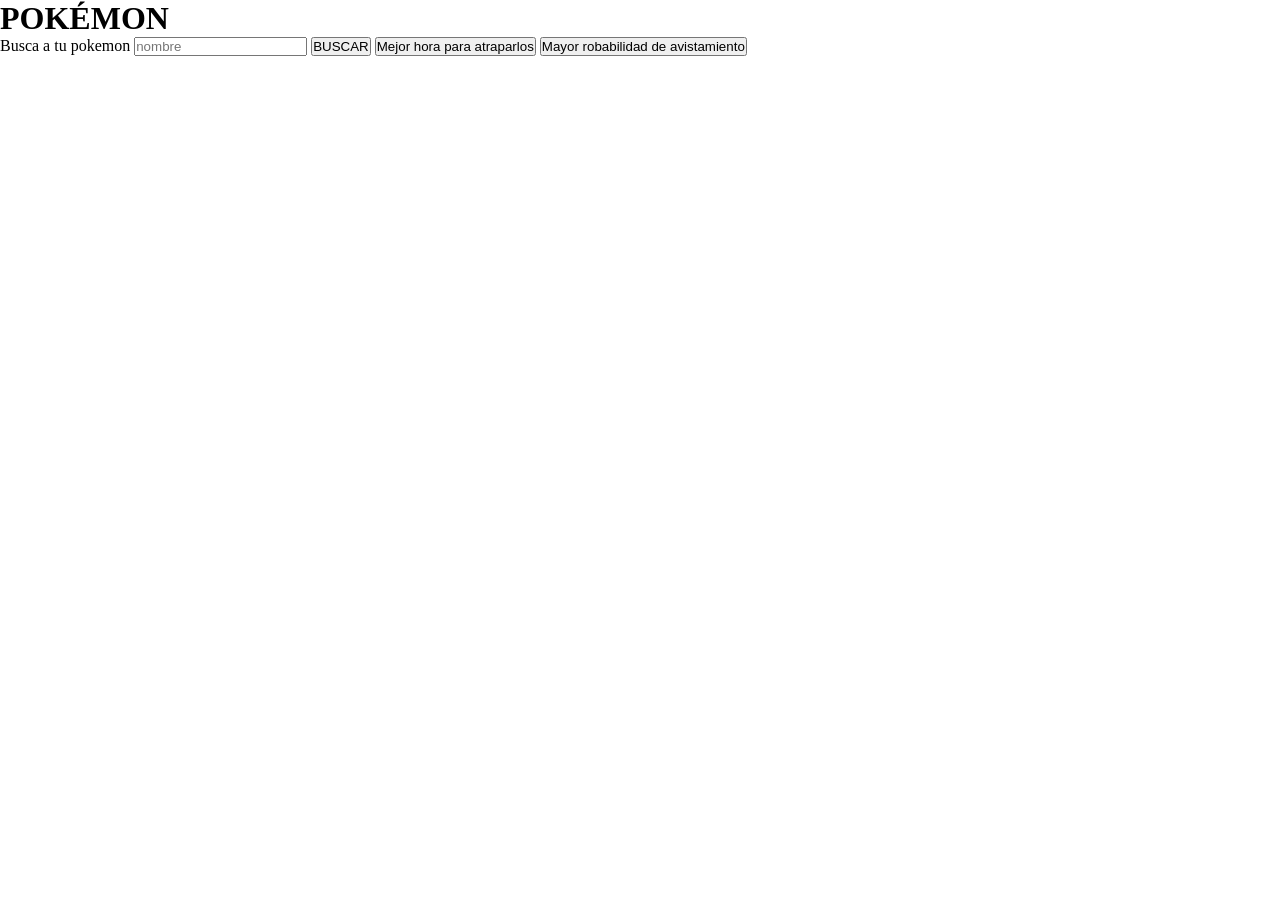
==== commit ddebd85a: "Ya funciona mostrar todos los pokemones, acomodar por hora de aparición, acomodar por probabilidad d" ====
--- a/src/index.html
+++ b/src/index.html
@@ -18,32 +18,39 @@
 
   <section>
 
-        <form>
+        <form id="mainForm"> 
               <label for="pokemonName">Busca a tu pokemon</label>
-              <input type="text" id="pokemonName" placeholder="Escribe el nombre de tu pokemon"  value="" required>
+              <input type="text" id="pokemonName" placeholder="nombre"  value="" required>
               <button id="searchPokemon">BUSCAR</button>
+
+              <button id="spawnTime">Mejor hora para atraparlos</button>
+              <button id="spawnChance">Mayor robabilidad de avistamiento </button>
+              
         </form> 
-        <!--hacer botones de filtrado-->
-        <!--BOTON RESEAT-->
-
-
-        <!--CONTENEDOR DEL GRID Y TODOS LOS ELEMENTOS DENTRO VAN A FUNCIONAR COMO CELDAS--> 
-        
-        <!--section de pokemon buscado-->
-        
+       
+        <section id="showFilteredPokemonsByType"></section>
         <section id="showFilteredPokemons"></section>
-
         <section id="showPokemons"></section>
         <section id="showSortedPokemons"></section>
         
+
   </section>
 
 
 
   <!--SCRIPTS-->
   <script type="text/javascript" src="data/pokemon/pokemon.js"></script>
+  <!--FUNCIONA SOLO FALTA SIG EVOLUCION--><script type="text/javascript" src="filteredByName.js"></script>
+
+
+  
+  <!--FUNCIONA<script type="text/javascript" src="showPokemons.js"></script>-->
+  <!--FUNCIONA<script type="text/javascript" src="sortPokemonsBySpawnChance.js"></script>-->
+  <!--FUNCIONA<script type="text/javascript" src="sortPokemonsBySpawnTime.js"></script>-->
+  <!--<script type="text/javascript" src="filterByType.js"></script>-->
+
   <script type="text/javascript" src="data.js"></script>
-  <script type="text/javascript" src="main.js"></script>
+
   
 
 </body>
--- a/src/style.css
+++ b/src/style.css
@@ -5,6 +5,8 @@
 body {
     margin: 0 auto;
 }
+
+
 #showPokemons, #showFilteredPokemons, #showSortedPokemons {
     width: 100%;
     height: 100%;
@@ -13,7 +15,7 @@
 }
 
 
-.singlePokemon , .singlePokemonCard {
+.singlePokemon  {
     height: 100%;
     width: 30%;
     background-color: tomato;
@@ -33,6 +35,16 @@
     align-items: center;        
 }
 
+.singleFilteredPokemon  {
+    height: 100%;
+    width: 30%;
+    background-color: green;
+    margin:.3% auto ;
+    display: flex;
+    flex-direction: column;
+    align-items: center;        
+}
+
 p {
     font-size: 2rem;
     text-align: center;
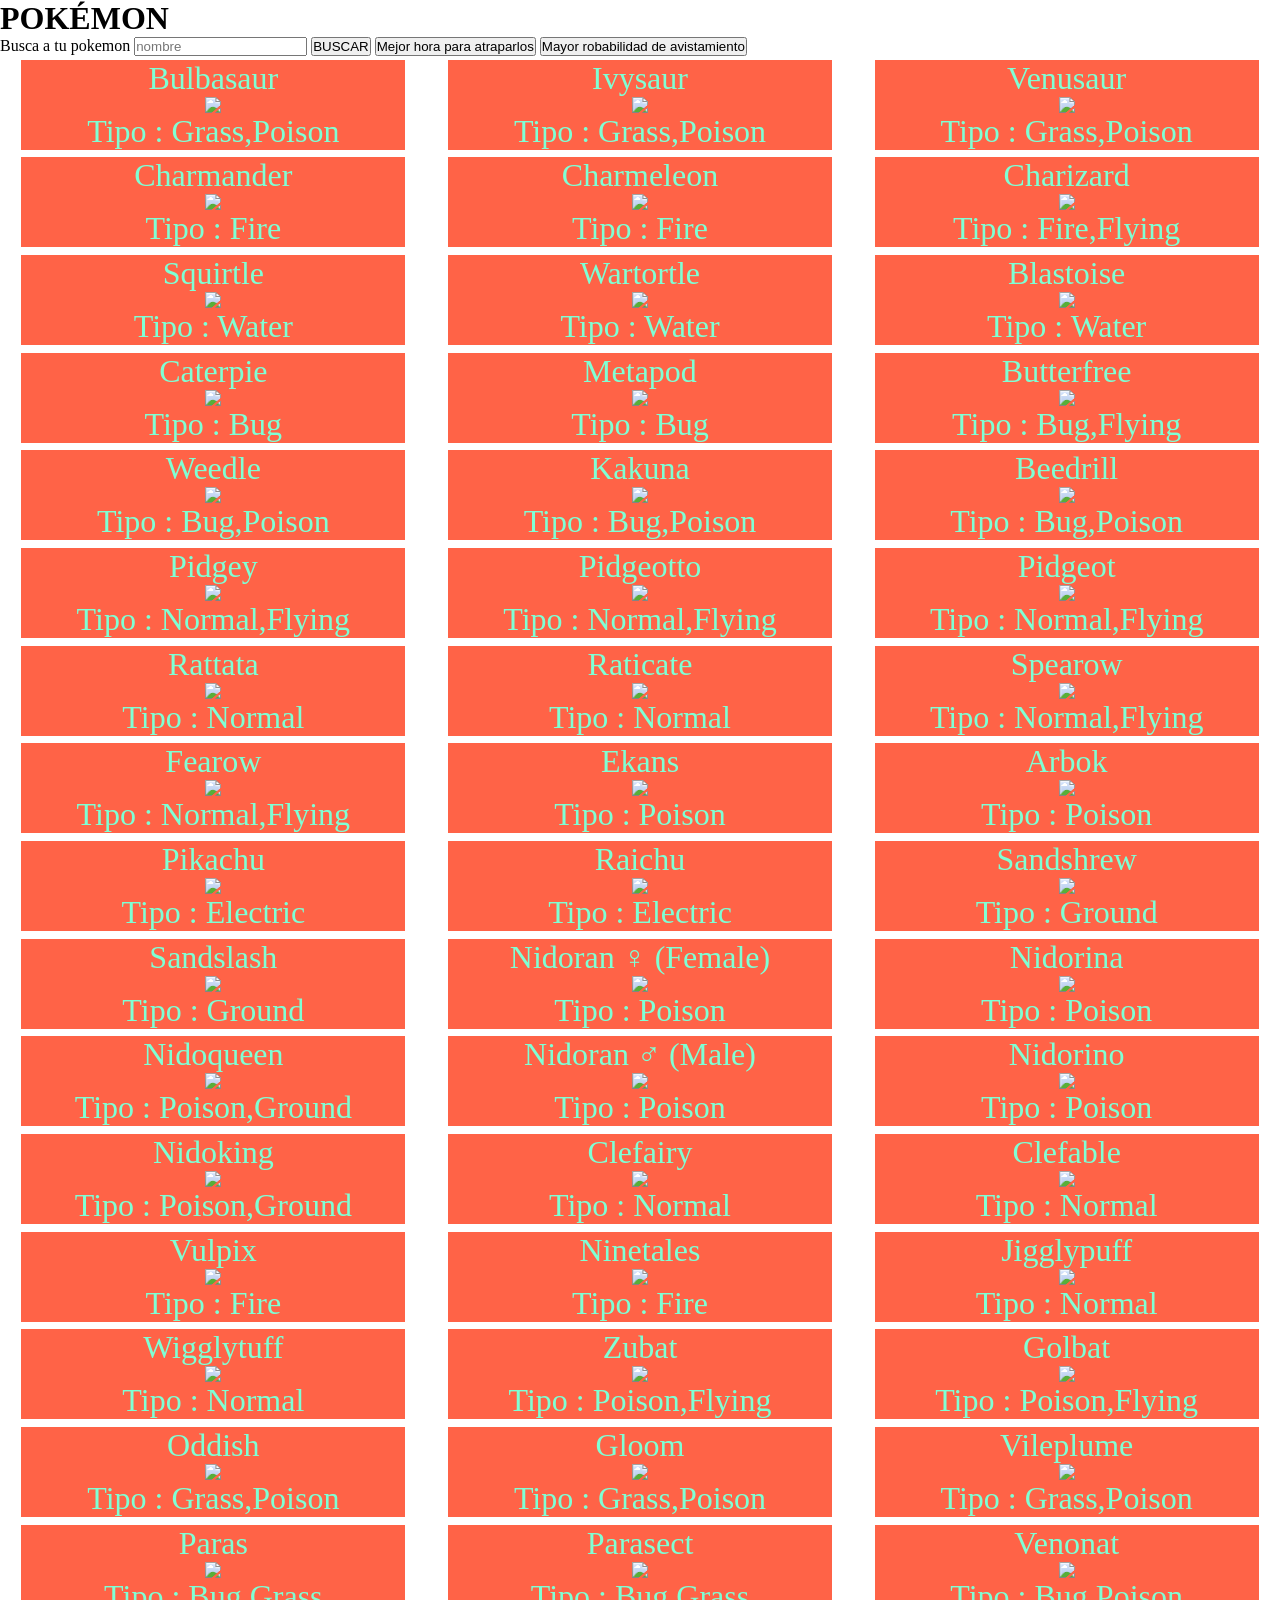
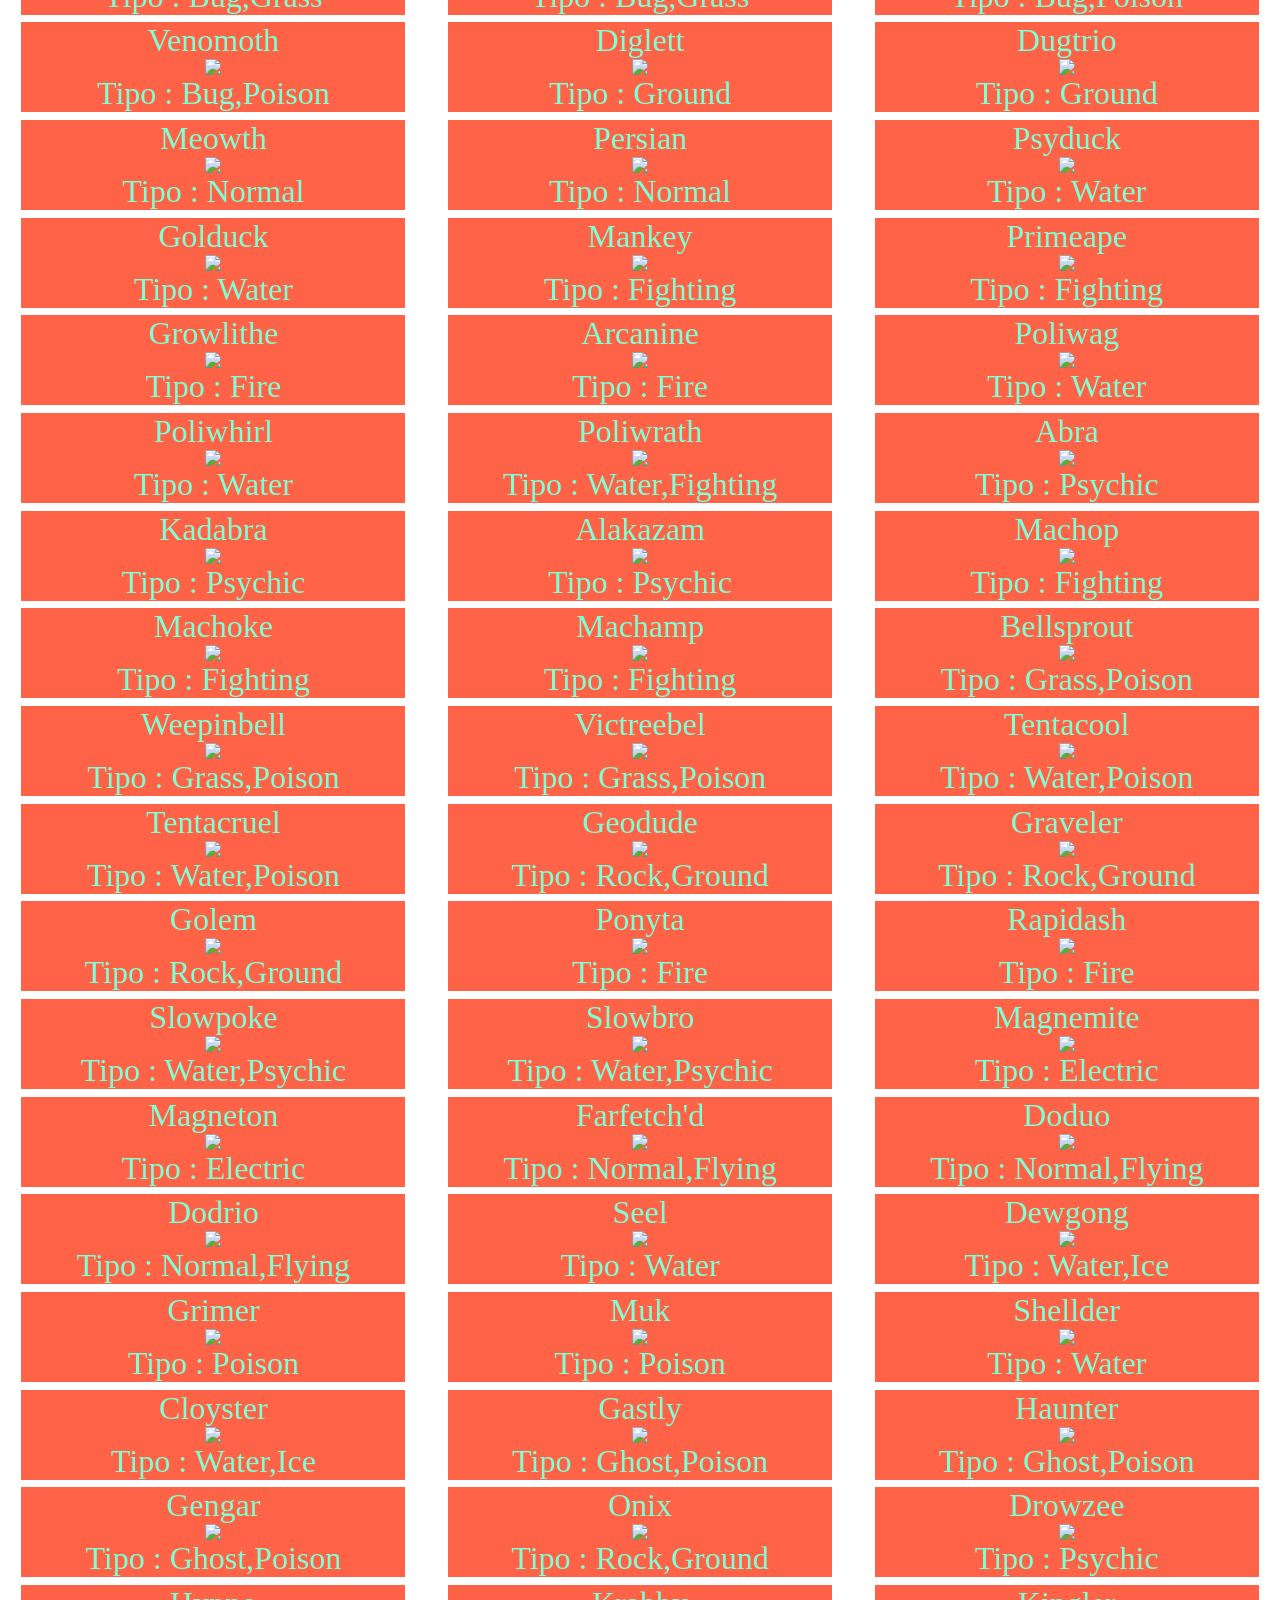
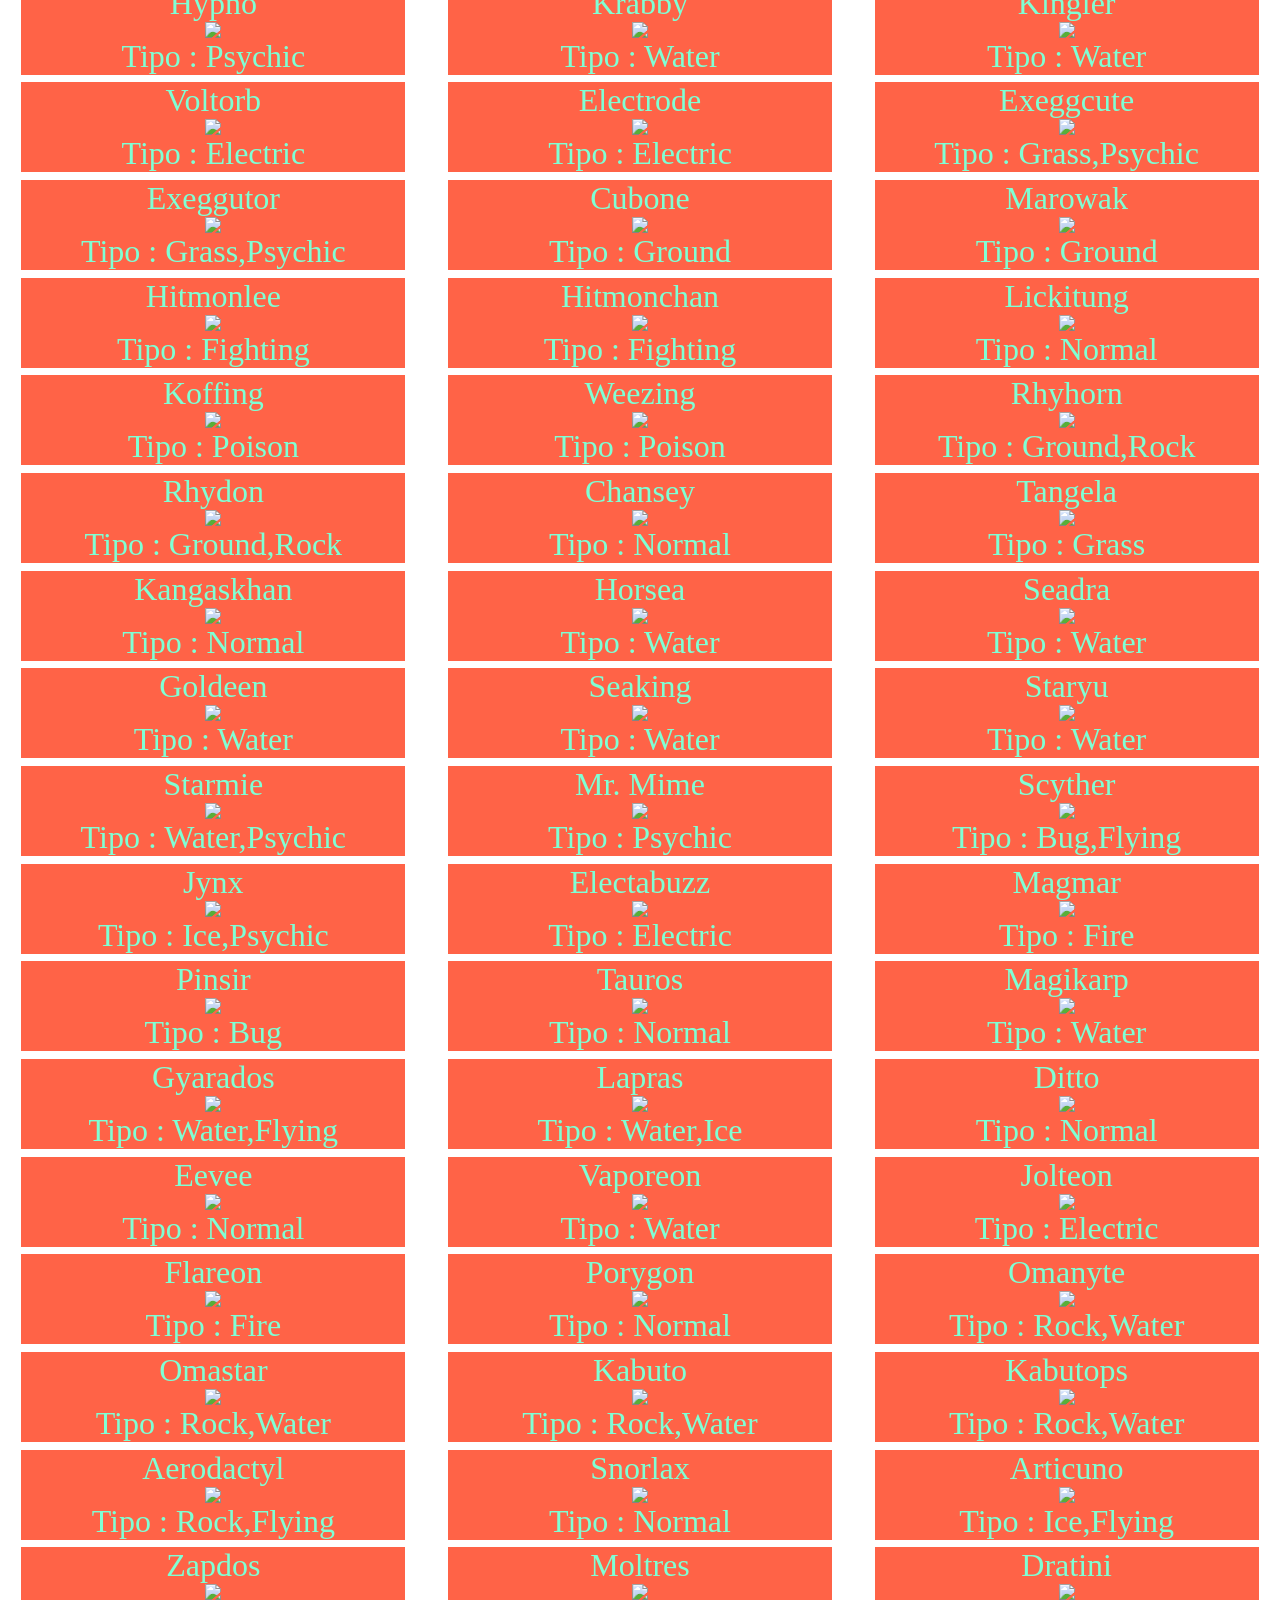
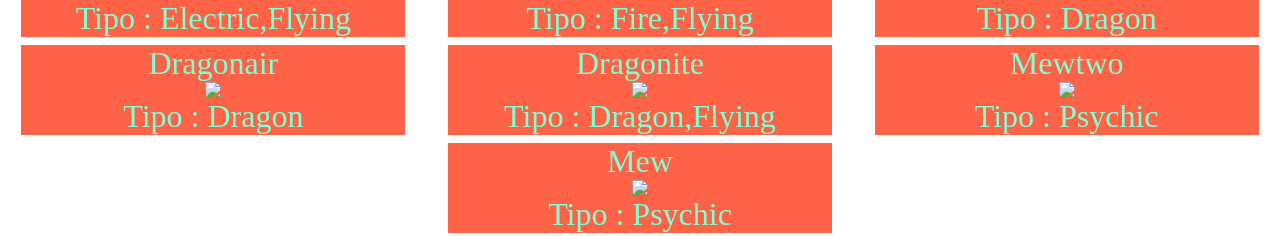
==== commit 5ba02a15: "agrego funcion para mostrar todos los pokemones, para filtrar por nombre, para mostrar por probabili" ====
--- a/src/index.html
+++ b/src/index.html
@@ -27,11 +27,13 @@
               <button id="spawnChance">Mayor robabilidad de avistamiento </button>
               
         </form> 
+
+        
+        <section id="showSortedPokemons"></section>
+        <section id="showFilteredPokemons"></section>
+        <section id="showFilteredPokemonsByType"></section>
        
-        <section id="showFilteredPokemonsByType"></section>
-        <section id="showFilteredPokemons"></section>
-        <section id="showPokemons"></section>
-        <section id="showSortedPokemons"></section>
+        <section id="showAllPokemons"></section>
         
 
   </section>
@@ -40,18 +42,12 @@
 
   <!--SCRIPTS-->
   <script type="text/javascript" src="data/pokemon/pokemon.js"></script>
-  <!--FUNCIONA SOLO FALTA SIG EVOLUCION--><script type="text/javascript" src="filteredByName.js"></script>
-
-
+  <script type="text/javascript" src="filteredByName.js"></script>
+  <script type="text/javascript" src="showAllPokemons.js"></script>
+  <script type="text/javascript" src="sortPokemonsBySpawnChance.js"></script>
+  <script type="text/javascript" src="sortPokemonsBySpawnTime.js"></script>
+    <!--<script type="text/javascript" src="filterByType.js"></script>-->
   
-  <!--FUNCIONA<script type="text/javascript" src="showPokemons.js"></script>-->
-  <!--FUNCIONA<script type="text/javascript" src="sortPokemonsBySpawnChance.js"></script>-->
-  <!--FUNCIONA<script type="text/javascript" src="sortPokemonsBySpawnTime.js"></script>-->
-  <!--<script type="text/javascript" src="filterByType.js"></script>-->
-
   <script type="text/javascript" src="data.js"></script>
-
-  
-
 </body>
 </html>
--- a/src/style.css
+++ b/src/style.css
@@ -7,7 +7,7 @@
 }
 
 
-#showPokemons, #showFilteredPokemons, #showSortedPokemons {
+#showAllPokemons, #showFilteredPokemons, #showSortedPokemons ,#showFilteredPokemonsByType {
     width: 100%;
     height: 100%;
     display: flex;
@@ -45,6 +45,7 @@
     align-items: center;        
 }
 
+
 p {
     font-size: 2rem;
     text-align: center;
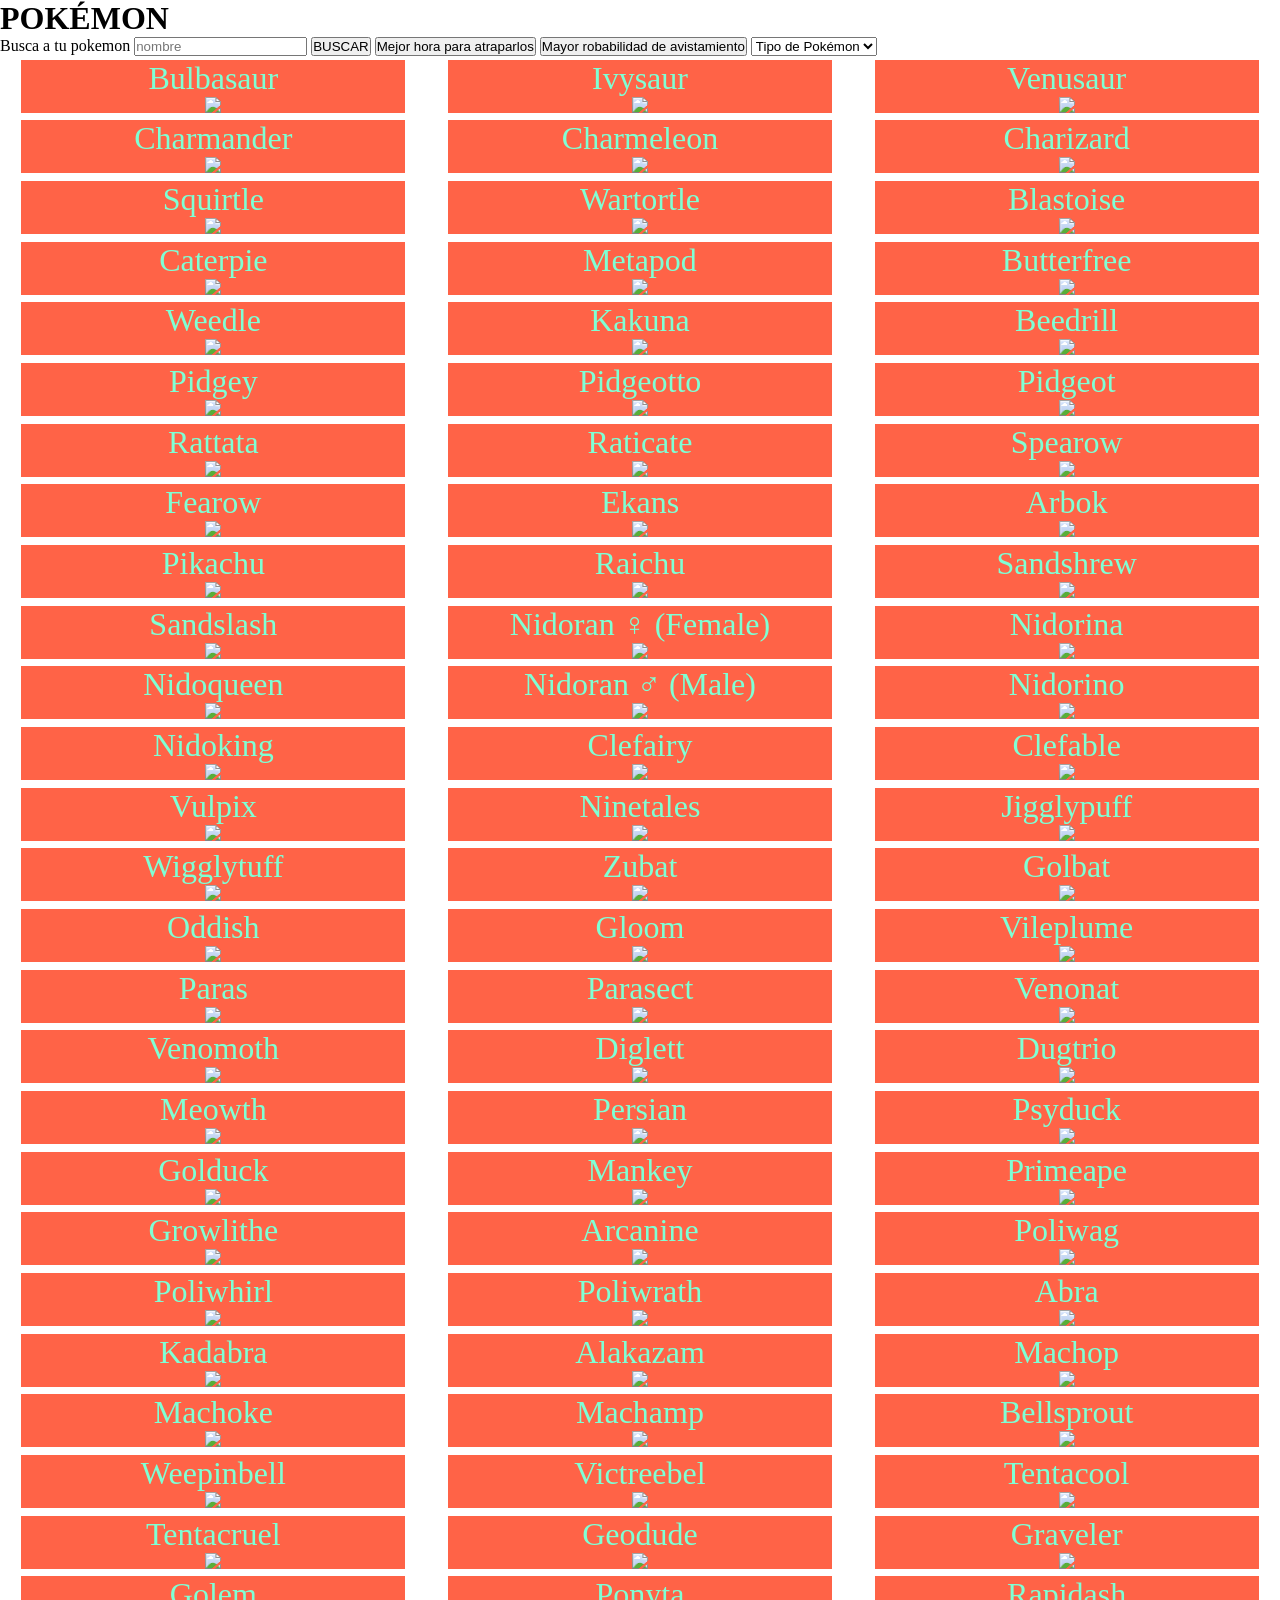
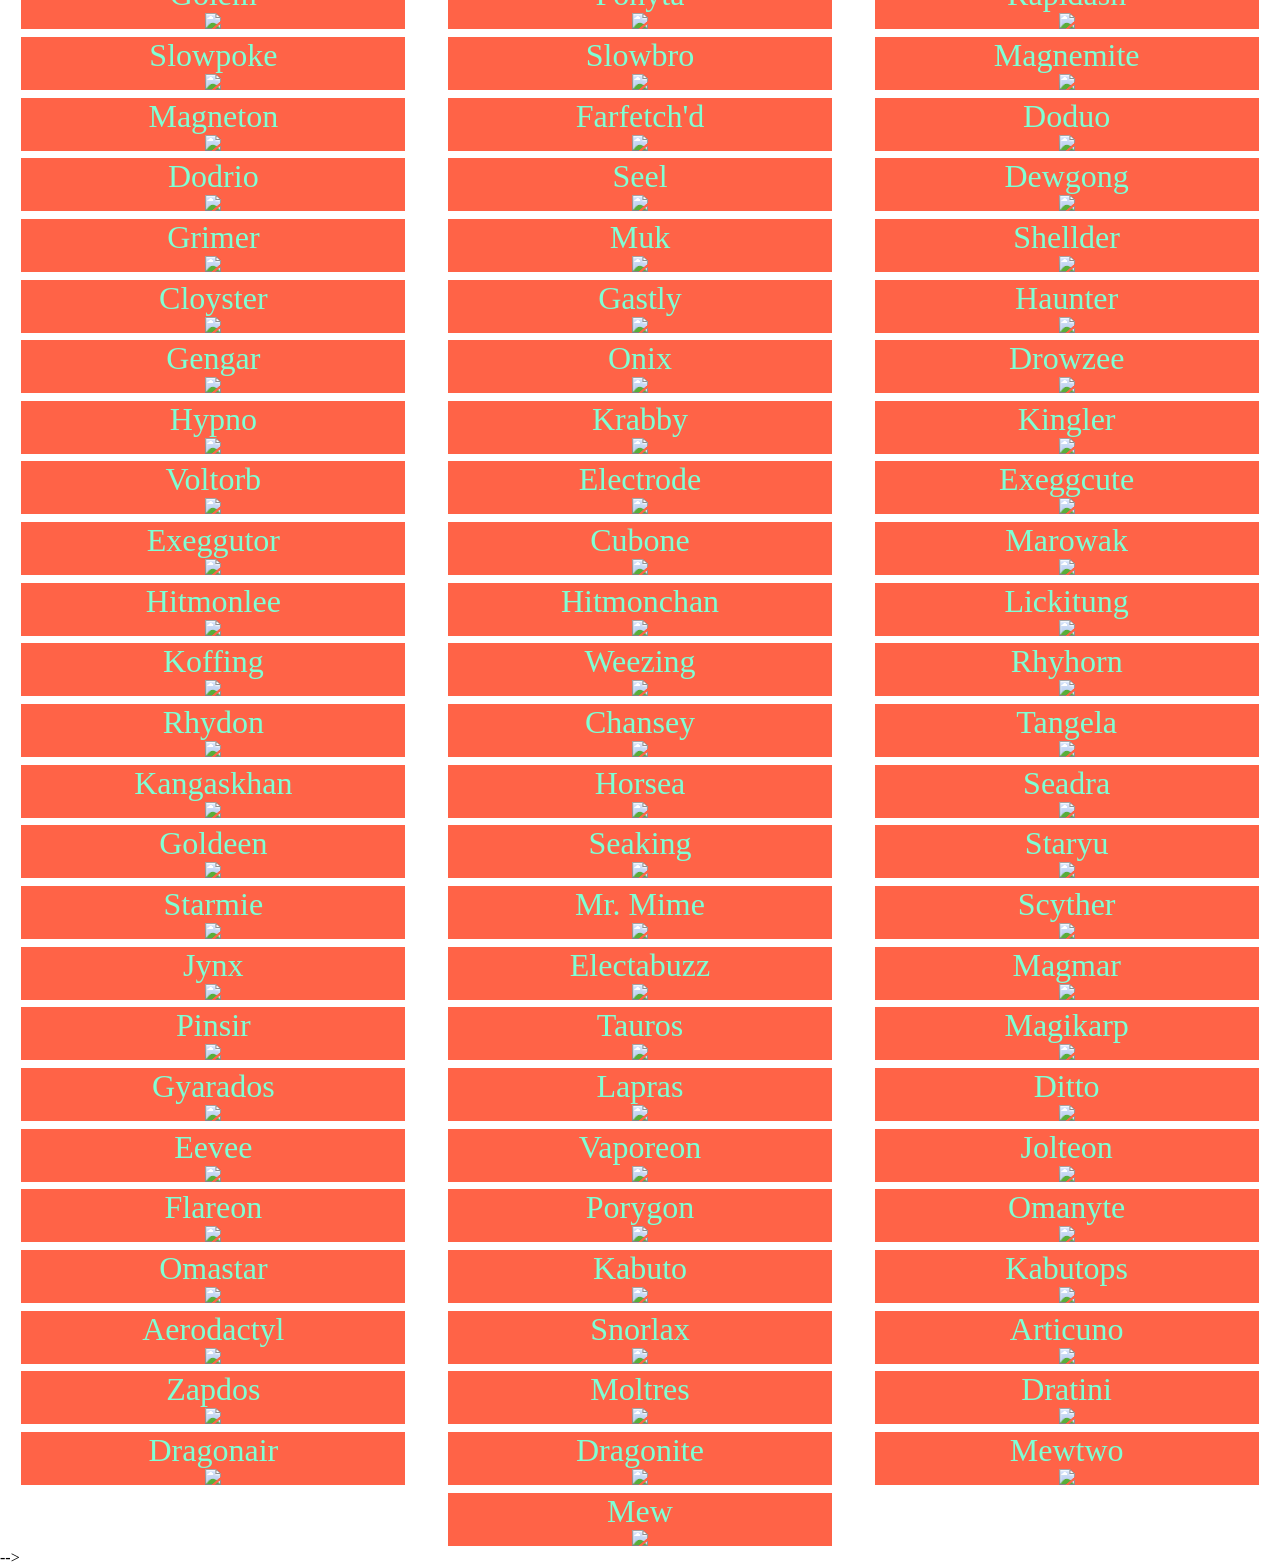
==== commit 02fa4371: "Ya funcionan filtar por nombre, filtrar por tipo, ordenar por hora de avistamiento y ordenar por pro" ====
--- a/src/index.html
+++ b/src/index.html
@@ -22,18 +22,17 @@
               <label for="pokemonName">Busca a tu pokemon</label>
               <input type="text" id="pokemonName" placeholder="nombre"  value="" required>
               <button id="searchPokemon">BUSCAR</button>
-
               <button id="spawnTime">Mejor hora para atraparlos</button>
               <button id="spawnChance">Mayor robabilidad de avistamiento </button>
-              
+
         </form> 
 
-        
-        <section id="showSortedPokemons"></section>
-        <section id="showFilteredPokemons"></section>
-        <section id="showFilteredPokemonsByType"></section>
-       
+        <section id="showFilteredPokemonsByName"></section>
+        <section id="showSortedPokemonsByChance"></section>
+        <section id="showSortedPokemonsByTime"></section>
+        <section id="showFilteredPokemonsByType"></section>       
         <section id="showAllPokemons"></section>
+     
         
 
   </section>
@@ -41,13 +40,14 @@
 
 
   <!--SCRIPTS-->
+  
   <script type="text/javascript" src="data/pokemon/pokemon.js"></script>
+  <script type="text/javascript" src="data.js"></script>
+   
+  <script type="text/javascript" src="filterByTypes.js"></script>
   <script type="text/javascript" src="filteredByName.js"></script>
   <script type="text/javascript" src="showAllPokemons.js"></script>
   <script type="text/javascript" src="sortPokemonsBySpawnChance.js"></script>
-  <script type="text/javascript" src="sortPokemonsBySpawnTime.js"></script>
-    <!--<script type="text/javascript" src="filterByType.js"></script>-->
-  
-  <script type="text/javascript" src="data.js"></script>
+  <script type="text/javascript" src="sortPokemonsBySpawnTime.js"></script> -->
 </body>
 </html>
--- a/src/style.css
+++ b/src/style.css
@@ -7,7 +7,11 @@
 }
 
 
-#showAllPokemons, #showFilteredPokemons, #showSortedPokemons ,#showFilteredPokemonsByType {
+#showAllPokemons, 
+#showFiltereByName, 
+#showSortedPokemonsByTime ,
+#showSortedPokemonsByChance,
+#showFilteredPokemonsByType {
     width: 100%;
     height: 100%;
     display: flex;
@@ -35,17 +39,34 @@
     align-items: center;        
 }
 
-.singleFilteredPokemon  {
+.singleBySpawnChance {
     height: 100%;
     width: 30%;
-    background-color: green;
+    background-color:green;
+    margin:.3% auto ;
+    display: flex;
+    flex-direction: column;
+    align-items: center;        
+}
+.filteredByName {
+    height: 100%;
+    width: 30%;
+    background-color: pink;
     margin:.3% auto ;
     display: flex;
     flex-direction: column;
     align-items: center;        
 }
 
-
+.singleType {
+    height: 100%;
+    width: 30%;
+    background-color: purple;
+    margin:.3% auto ;
+    display: flex;
+    flex-direction: column;
+    align-items: center;   
+}
 p {
     font-size: 2rem;
     text-align: center;
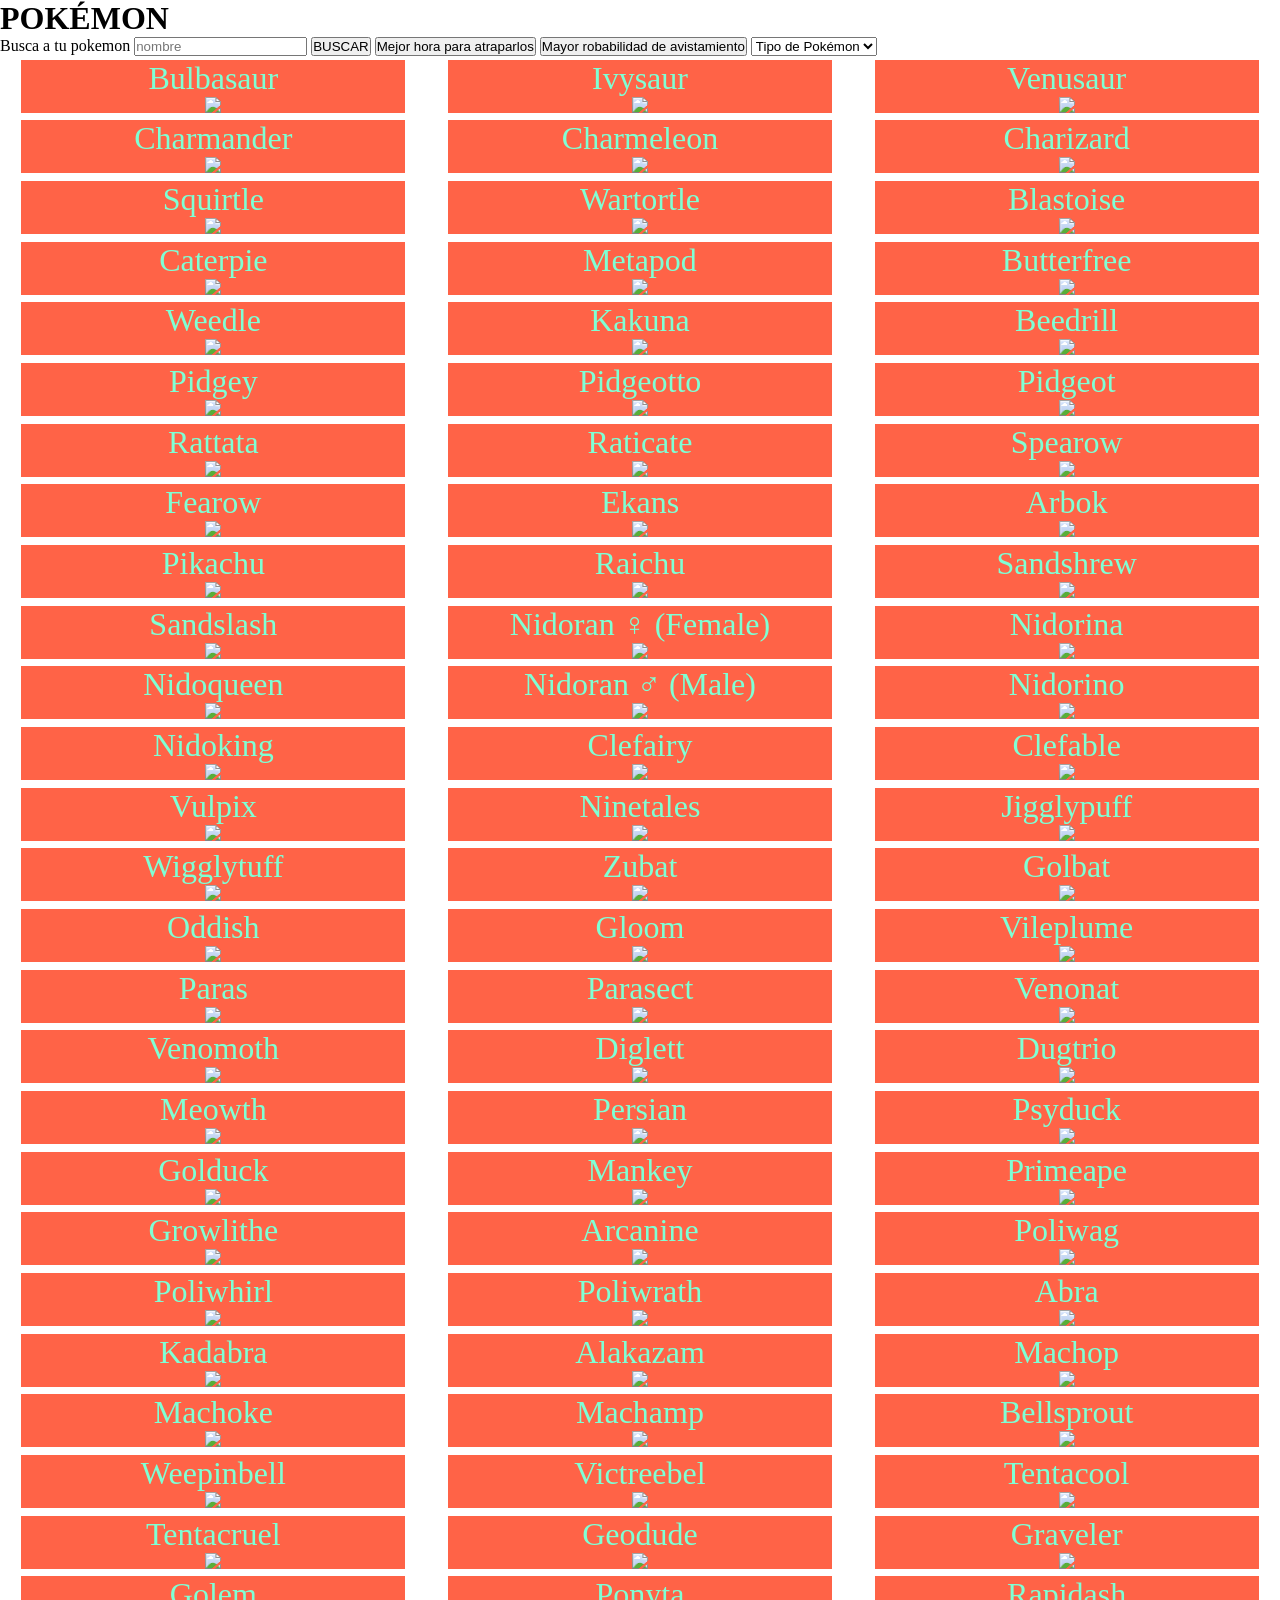
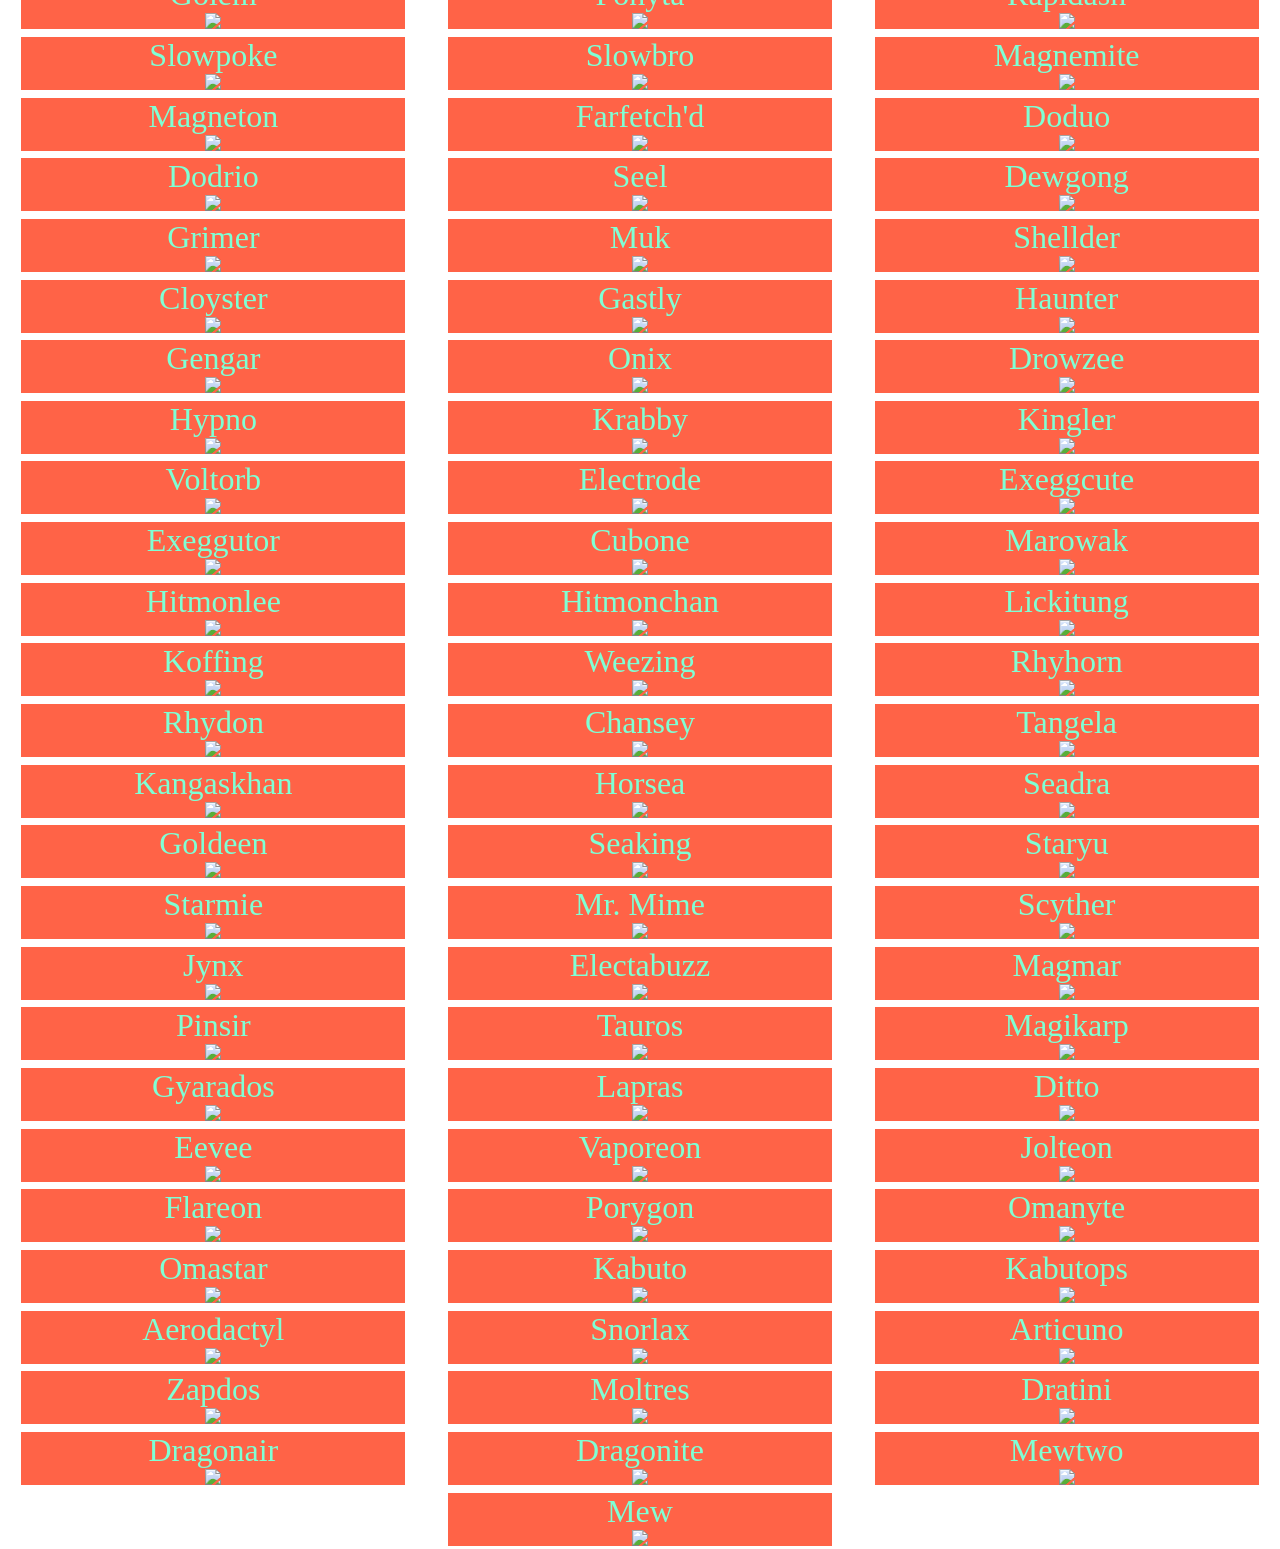
==== commit f9d6af97: "actualizando funcion de filtrar por tipo, ya recorre ambos index del array" ====
--- a/src/index.html
+++ b/src/index.html
@@ -48,6 +48,7 @@
   <script type="text/javascript" src="filteredByName.js"></script>
   <script type="text/javascript" src="showAllPokemons.js"></script>
   <script type="text/javascript" src="sortPokemonsBySpawnChance.js"></script>
-  <script type="text/javascript" src="sortPokemonsBySpawnTime.js"></script> -->
+  <script type="text/javascript" src="sortPokemonsBySpawnTime.js"></script>
+  <script type="text/javascript" src="statistics.js"></script>
 </body>
 </html>
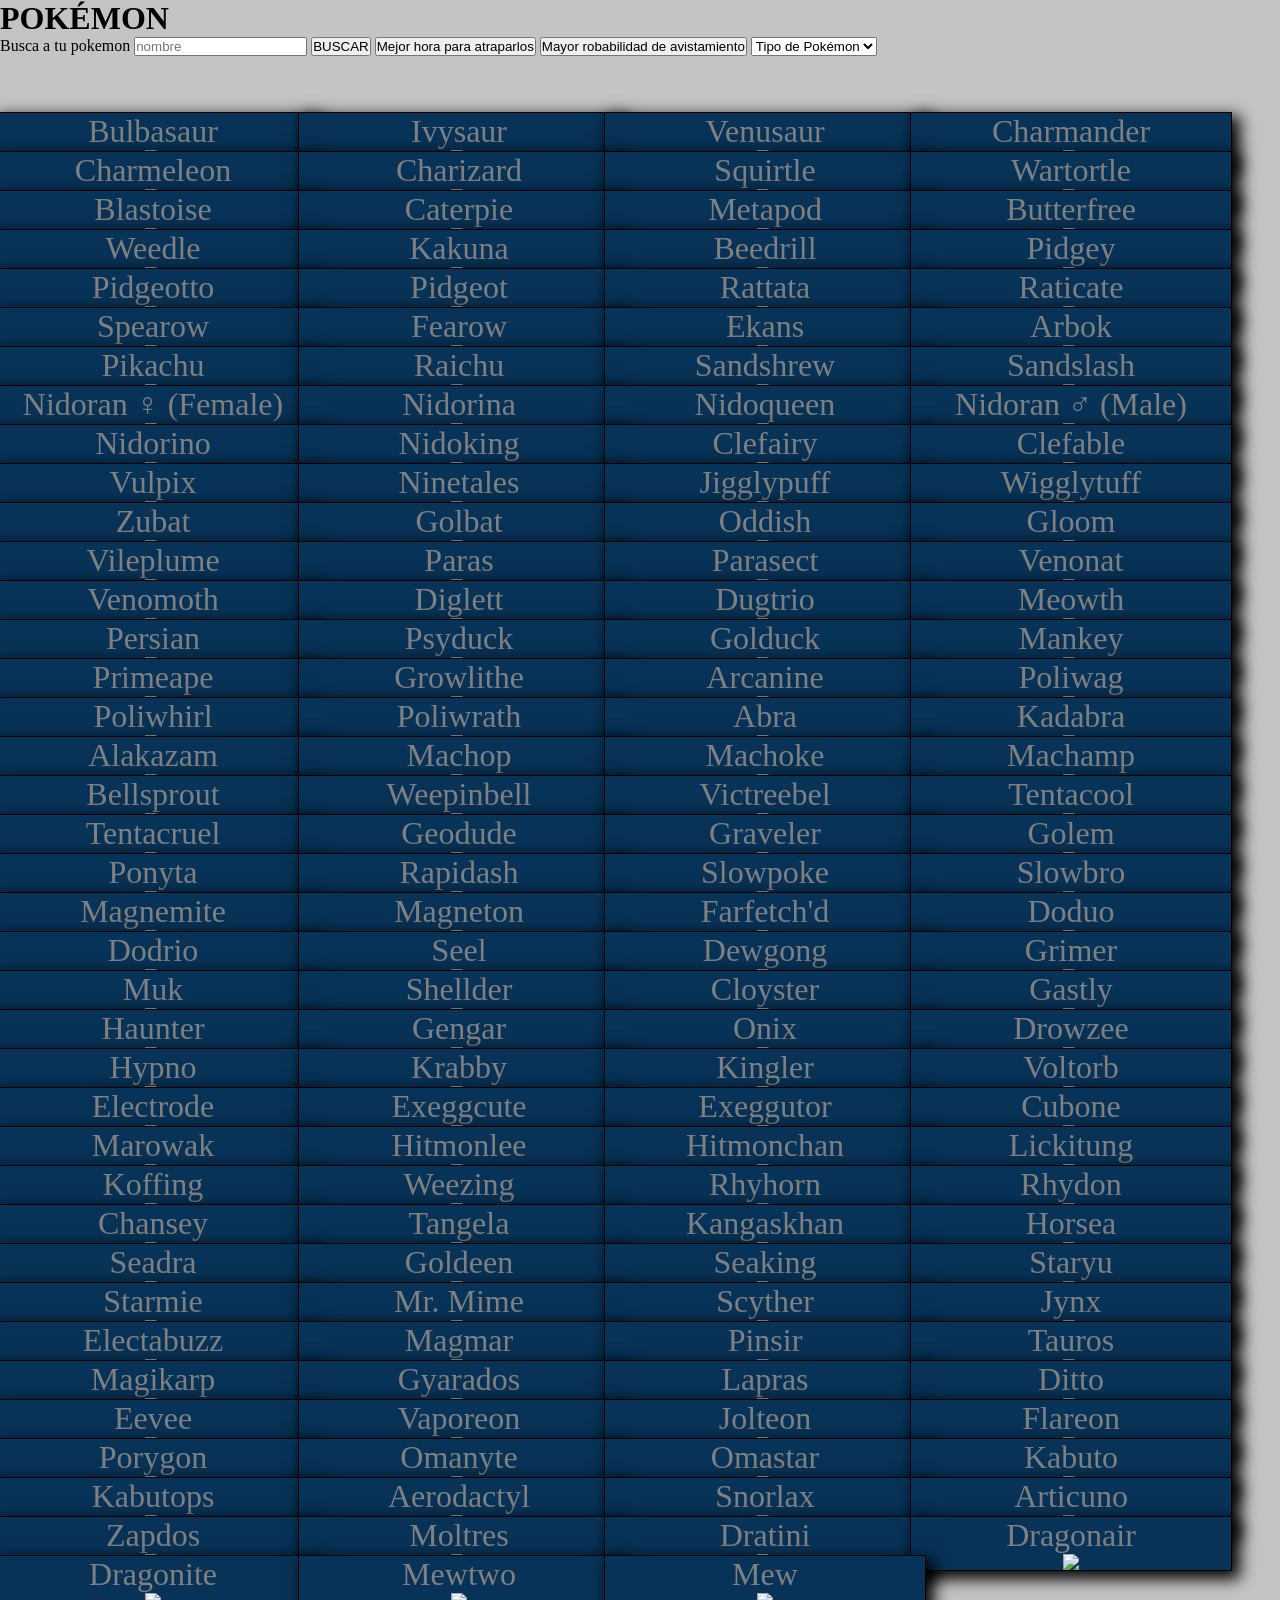
==== commit 400f1a6b: "subiendo cambios en las funciones para mostrar los datos que se necesitan" ====
--- a/src/index.html
+++ b/src/index.html
@@ -2,17 +2,19 @@
 <html>
   <head>
     <meta charset="utf-8">
-    <title>Data Lovers</title>
+    <title>Data Lovers CLON</title>
     <link rel="stylesheet" href="style.css"/>
-   
+    
+    
+    <link href="https://fonts.googleapis.com/css?family=Schoolbell&display=swap" rel="stylesheet"> 
+ 
+
   </head>
-
-
 
   <body>
   
    <header class="header">
-      <h1>POKÉMON</h1>  
+      <h1 id="pokemon">POKÉMON</h1>  
       <nav> <!--hacer menu de anvorguesa-->  </nav>
    </header>
 
@@ -32,13 +34,8 @@
         <section id="showSortedPokemonsByTime"></section>
         <section id="showFilteredPokemonsByType"></section>       
         <section id="showAllPokemons"></section>
-     
-        
-
+    
   </section>
-
-
-
   <!--SCRIPTS-->
   
   <script type="text/javascript" src="data/pokemon/pokemon.js"></script>
@@ -49,6 +46,7 @@
   <script type="text/javascript" src="showAllPokemons.js"></script>
   <script type="text/javascript" src="sortPokemonsBySpawnChance.js"></script>
   <script type="text/javascript" src="sortPokemonsBySpawnTime.js"></script>
-  <script type="text/javascript" src="statistics.js"></script>
+  <script type="text/javascript" src="statisticsBySpawnTime.js"></script>
+
 </body>
 </html>
--- a/src/style.css
+++ b/src/style.css
@@ -1,11 +1,22 @@
+@font-face  {
+    font-family: 'poke';
+    src: url(./fuentes/Pokemon_Solid.ttf);
+}
+
 *{
     margin: 0;
     padding: 0;
 }
 body {
-    margin: 0 auto;
+    
+    background-color: #C4C4C4;
+  
+    overflow-x: hidden;
 }
-
+header h1 {
+    font-family: 'poke';
+    color:black; 
+}
 
 #showAllPokemons, 
 #showFiltereByName, 
@@ -14,19 +25,101 @@
 #showFilteredPokemonsByType {
     width: 100%;
     height: 100%;
+    display: flex; /*next to each other*/
+    flex-flow: row wrap;
+    
+}
+
+/*Pagina de inicio*/
+
+#showAllPokemons {
+    background: #C4C4C4;  
+    padding: 5% 0 0 0;
+   
+}
+
+#showAllPokemons p {
+    font-family: 'Schoolbell', cursive;
+    color: grey; 
+    
+}
+
+.singlePokemon  {
+    width: 25%;
+    height: 25%;    
     display: flex;
-    flex-flow: row wrap;
+    flex-direction: column;
+    align-items: center;   
+
+    box-shadow: 6px 6px 15px 2px 
+            rgba(0, 0, 0, 1);
+    overflow: hidden;
+    transition: .5s;
+    background-color: #083358;
+    border: 1px solid black;
+    /*background: linear-gradient(45deg, #F45C43, #EB3349);*/
+    margin: -.5rem;
+ 
+}
+
+.singlePokemon:hover {
+    transform: translateY(-2rem); /*ha8ce que pop out*/
+    background: #F2CF3C;
+    border: 1px solid #083358;
+    
+} 
+
+.singlePokemon:hover ~ .singlePokemon {
+    transform: translateX(2rem)
+
 }
 
 
-.singlePokemon  {
-    height: 100%;
-    width: 30%;
-    background-color: tomato;
-    margin:.3% auto ;
+/*BusquedaByName */
+
+.singleName  {
+    width: 35%;
+    height: 25%;    
     display: flex;
     flex-direction: column;
-    align-items: center;        
+    align-items: center;   
+    box-shadow: 4px 4px 4px 2px 
+            rgba(0, 0, 0, 1);
+    overflow: hidden;
+    transition: .5s;
+    background-color:  #B3A125;
+    border: 1px solid black;
+    /*background: linear-gradient(45deg, #F45C43, #EB3349);*/
+    margin:.3% auto ;
+
+}
+
+.singleNameBack {
+    width: 35%;
+    height: 25%;    
+    display: flex;
+    flex-direction: column;
+    align-items: center;   
+    box-shadow: 4px 4px 4px 2px 
+            rgba(0, 0, 0, 1);
+    overflow: hidden;
+    transition: .5s;
+    background-color: #F2D377;
+    border: 1px solid black;
+    /*background: linear-gradient(45deg, #F45C43, #EB3349);*/
+    margin:.3% auto ;
+}
+
+.singleName  p {
+    font-family: 'Schoolbell', cursive;
+    color:grey; 
+    
+}
+
+.singleNameBack  p {
+    font-family: 'Schoolbell', cursive;
+    color:grey; 
+    
 }
 
 .singleSortedPokemon {
@@ -48,15 +141,7 @@
     flex-direction: column;
     align-items: center;        
 }
-.filteredByName {
-    height: 100%;
-    width: 30%;
-    background-color: pink;
-    margin:.3% auto ;
-    display: flex;
-    flex-direction: column;
-    align-items: center;        
-}
+
 
 .singleType {
     height: 100%;
@@ -67,6 +152,7 @@
     flex-direction: column;
     align-items: center;   
 }
+
 p {
     font-size: 2rem;
     text-align: center;
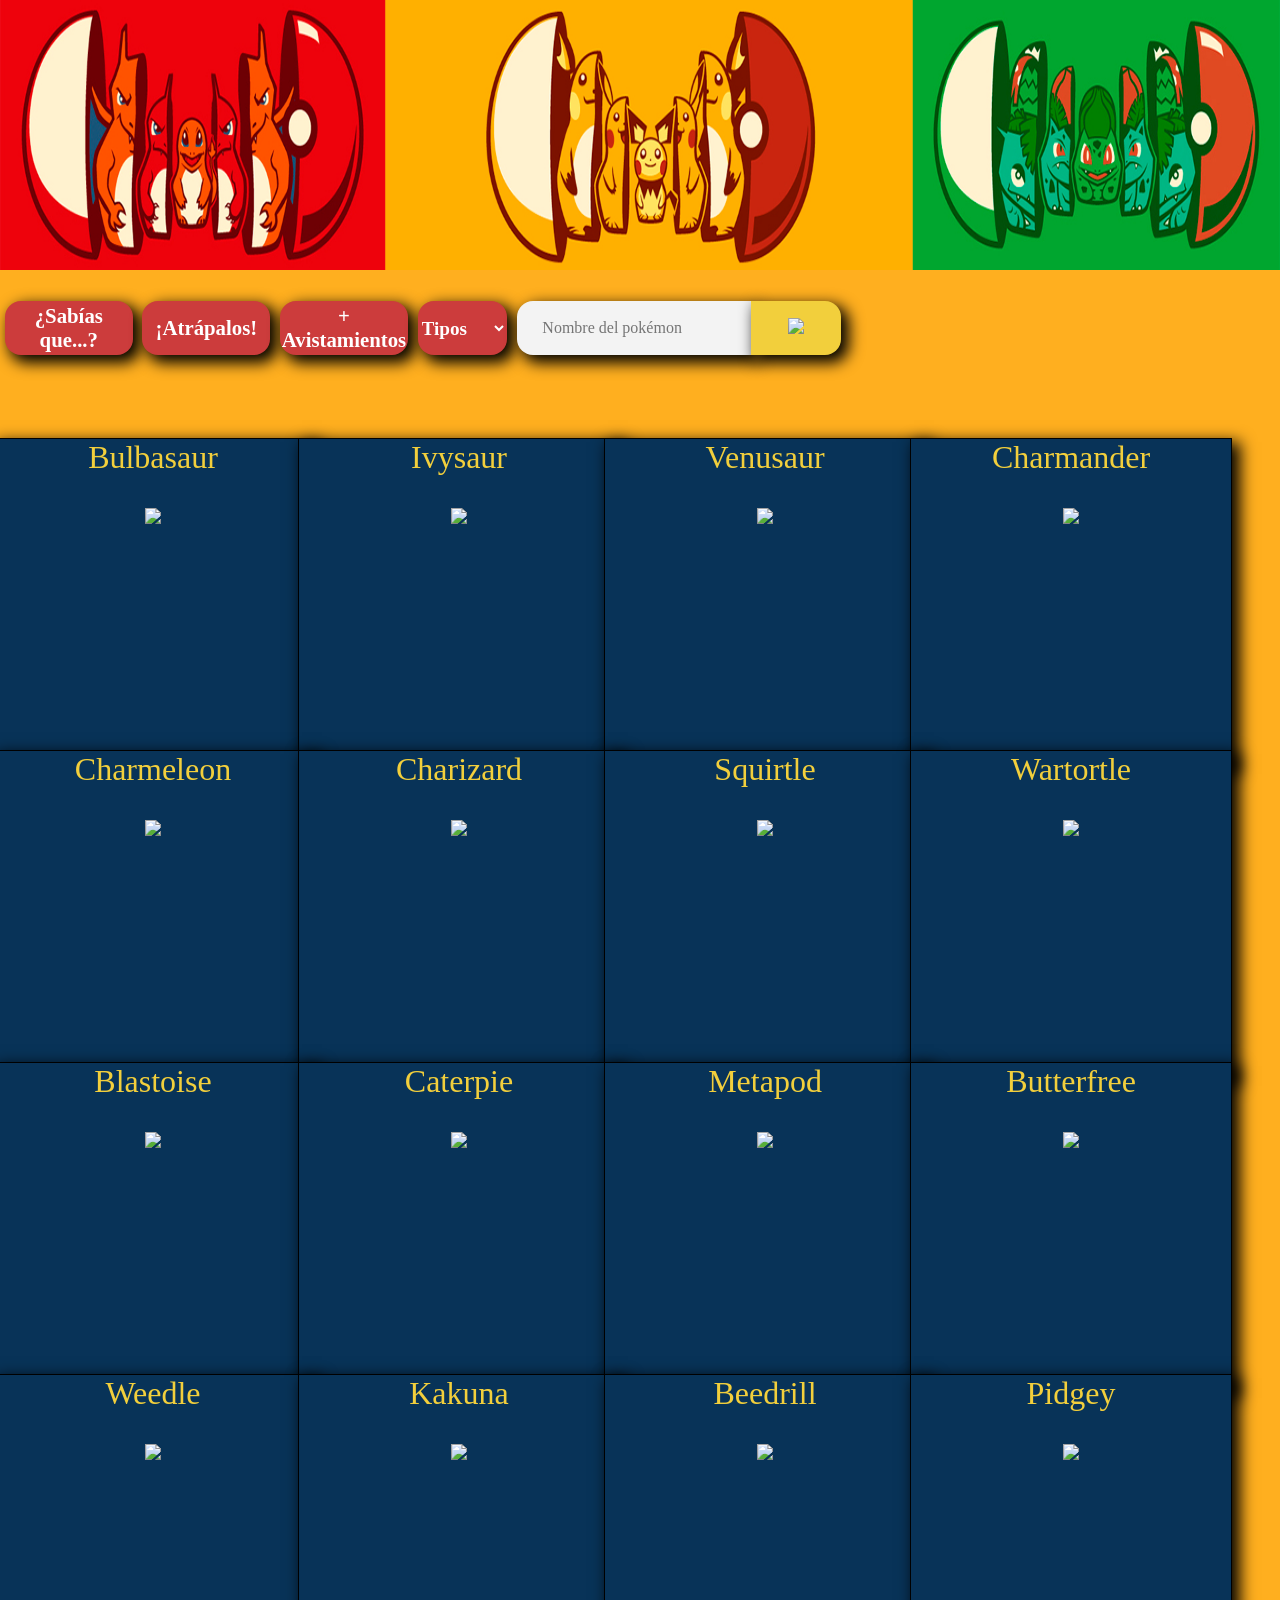
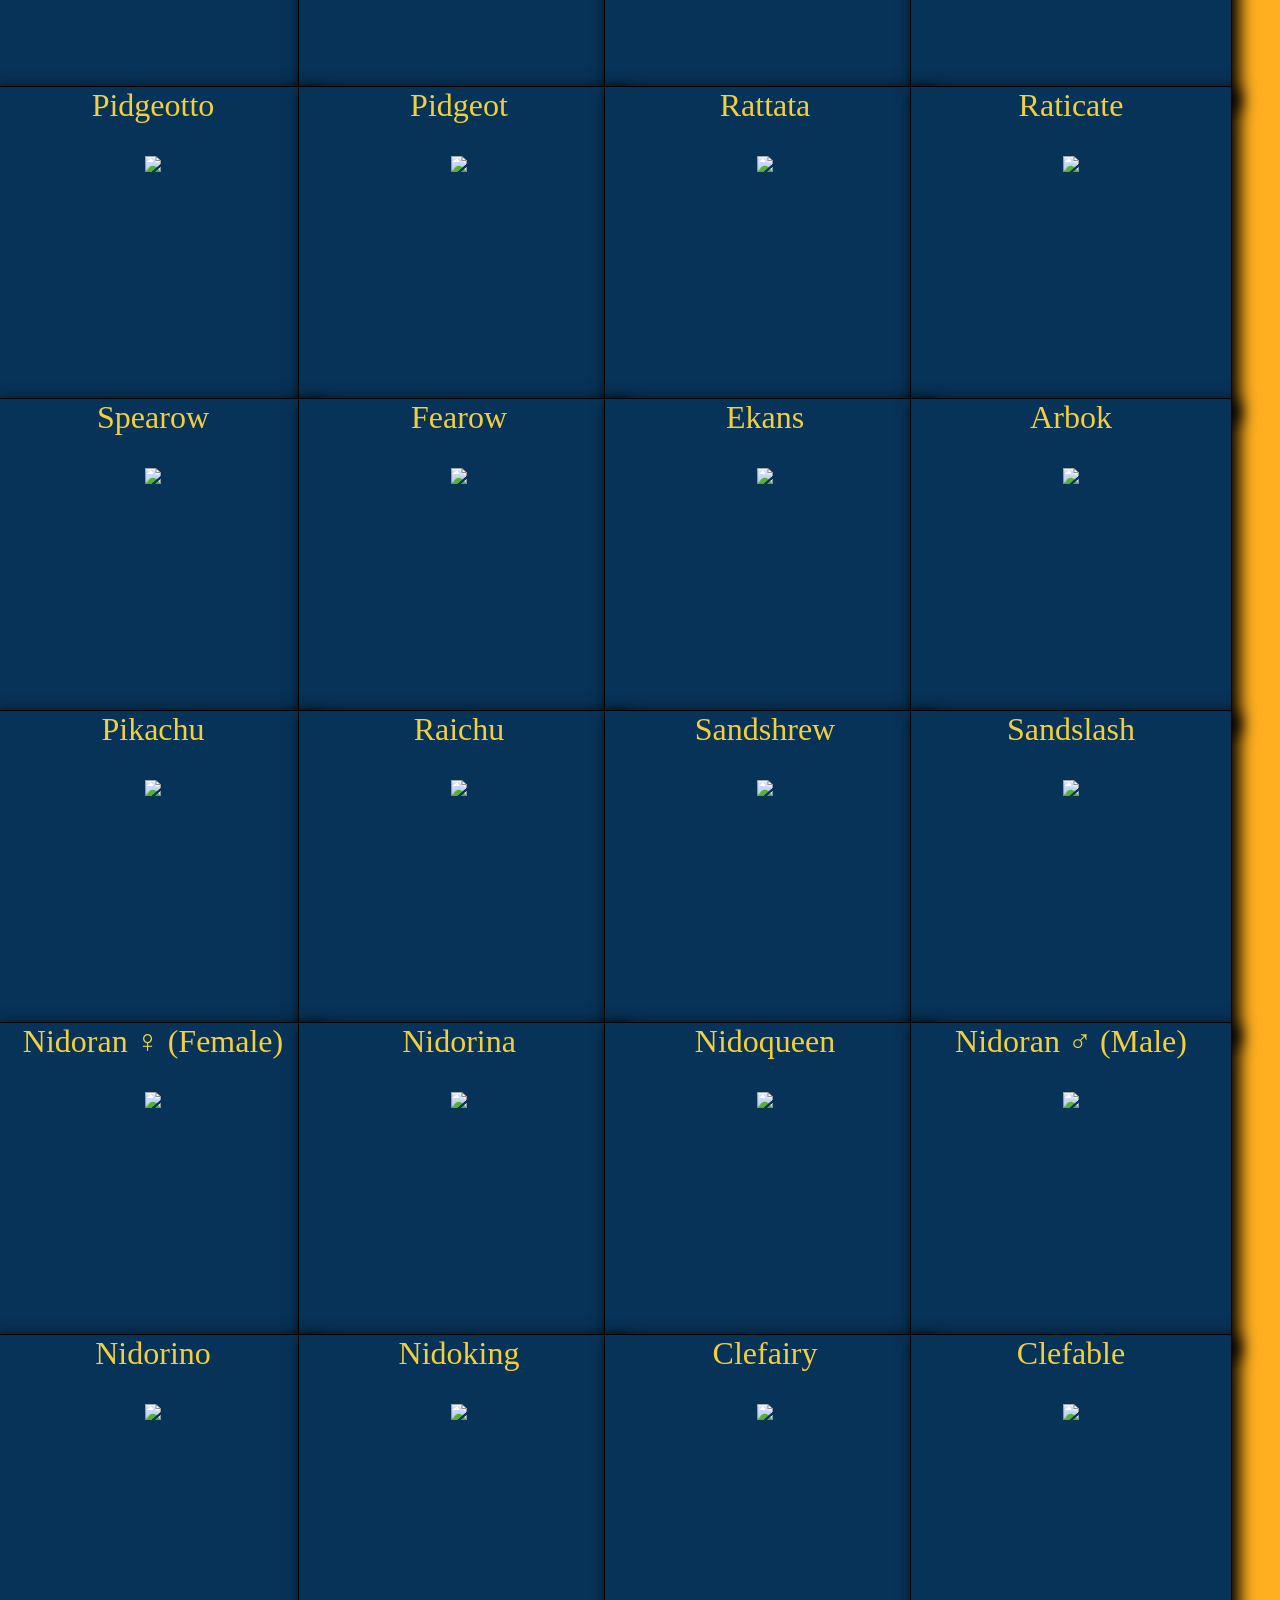
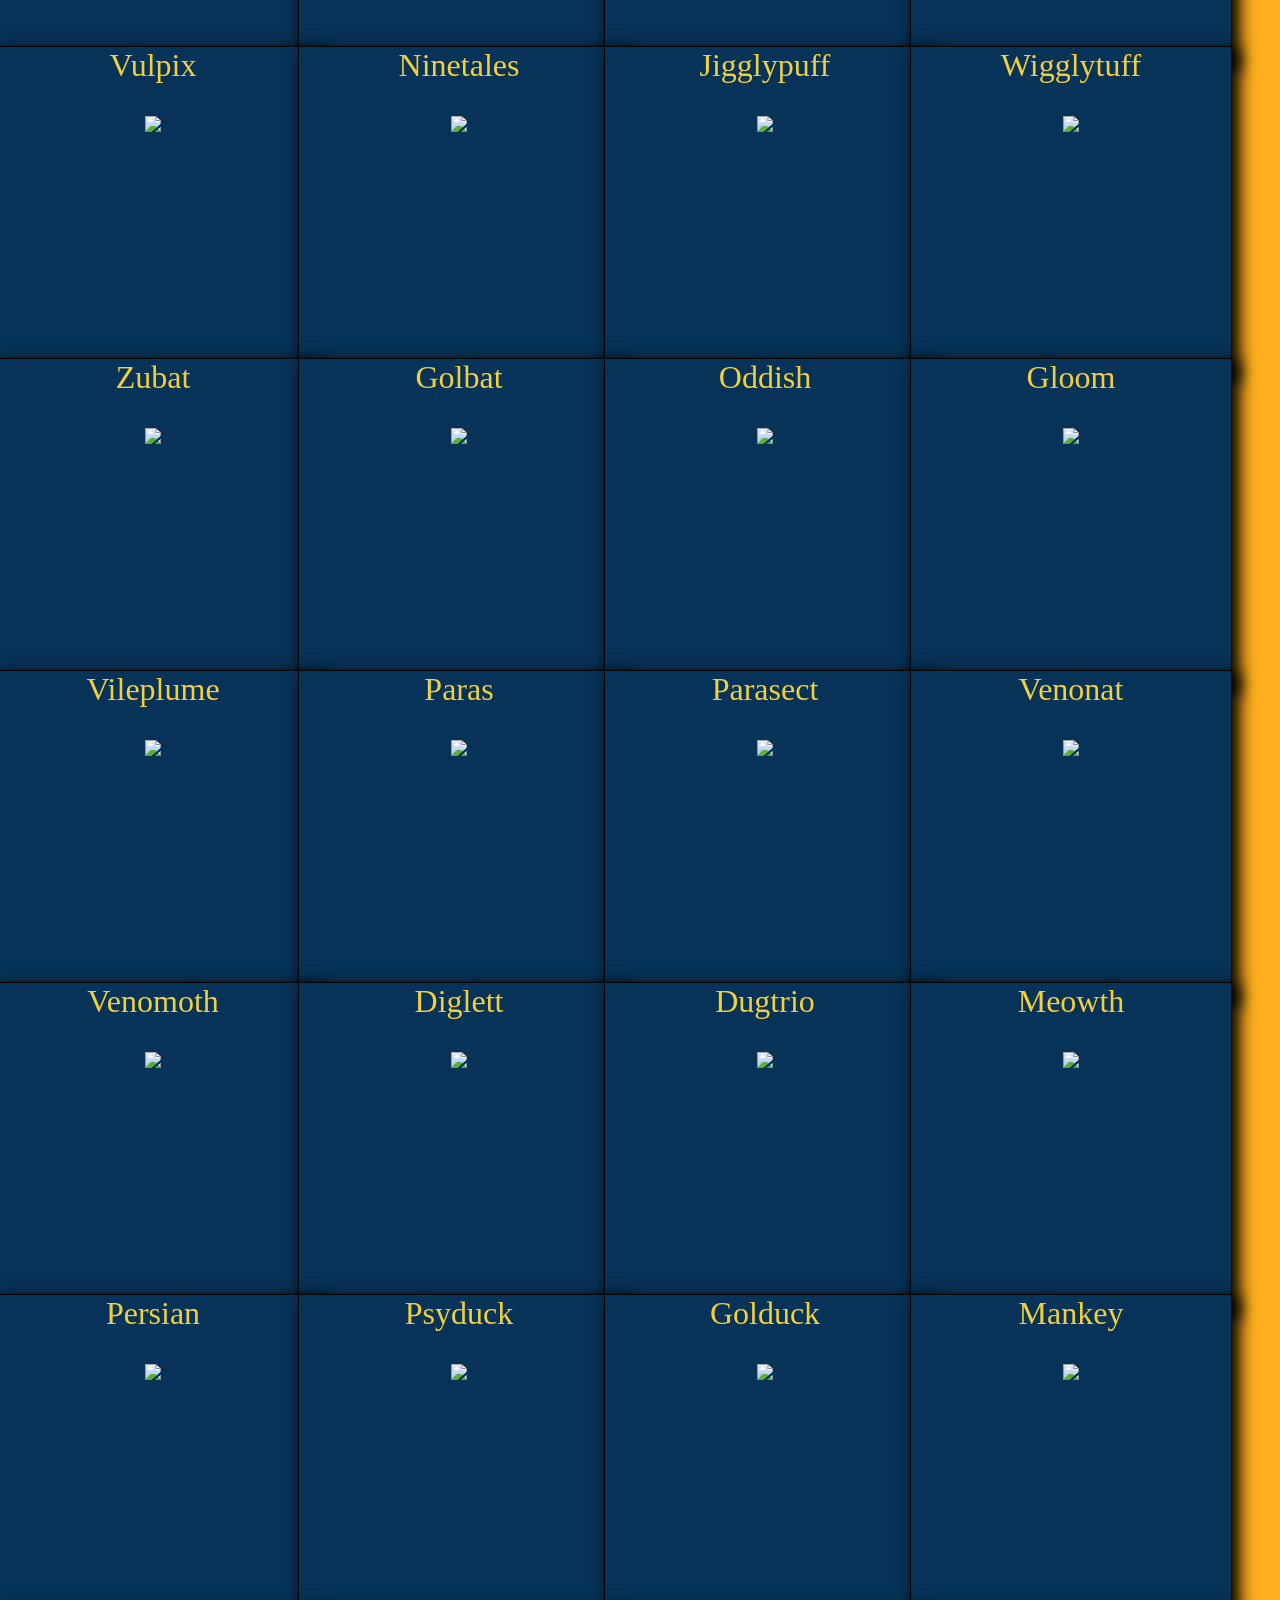
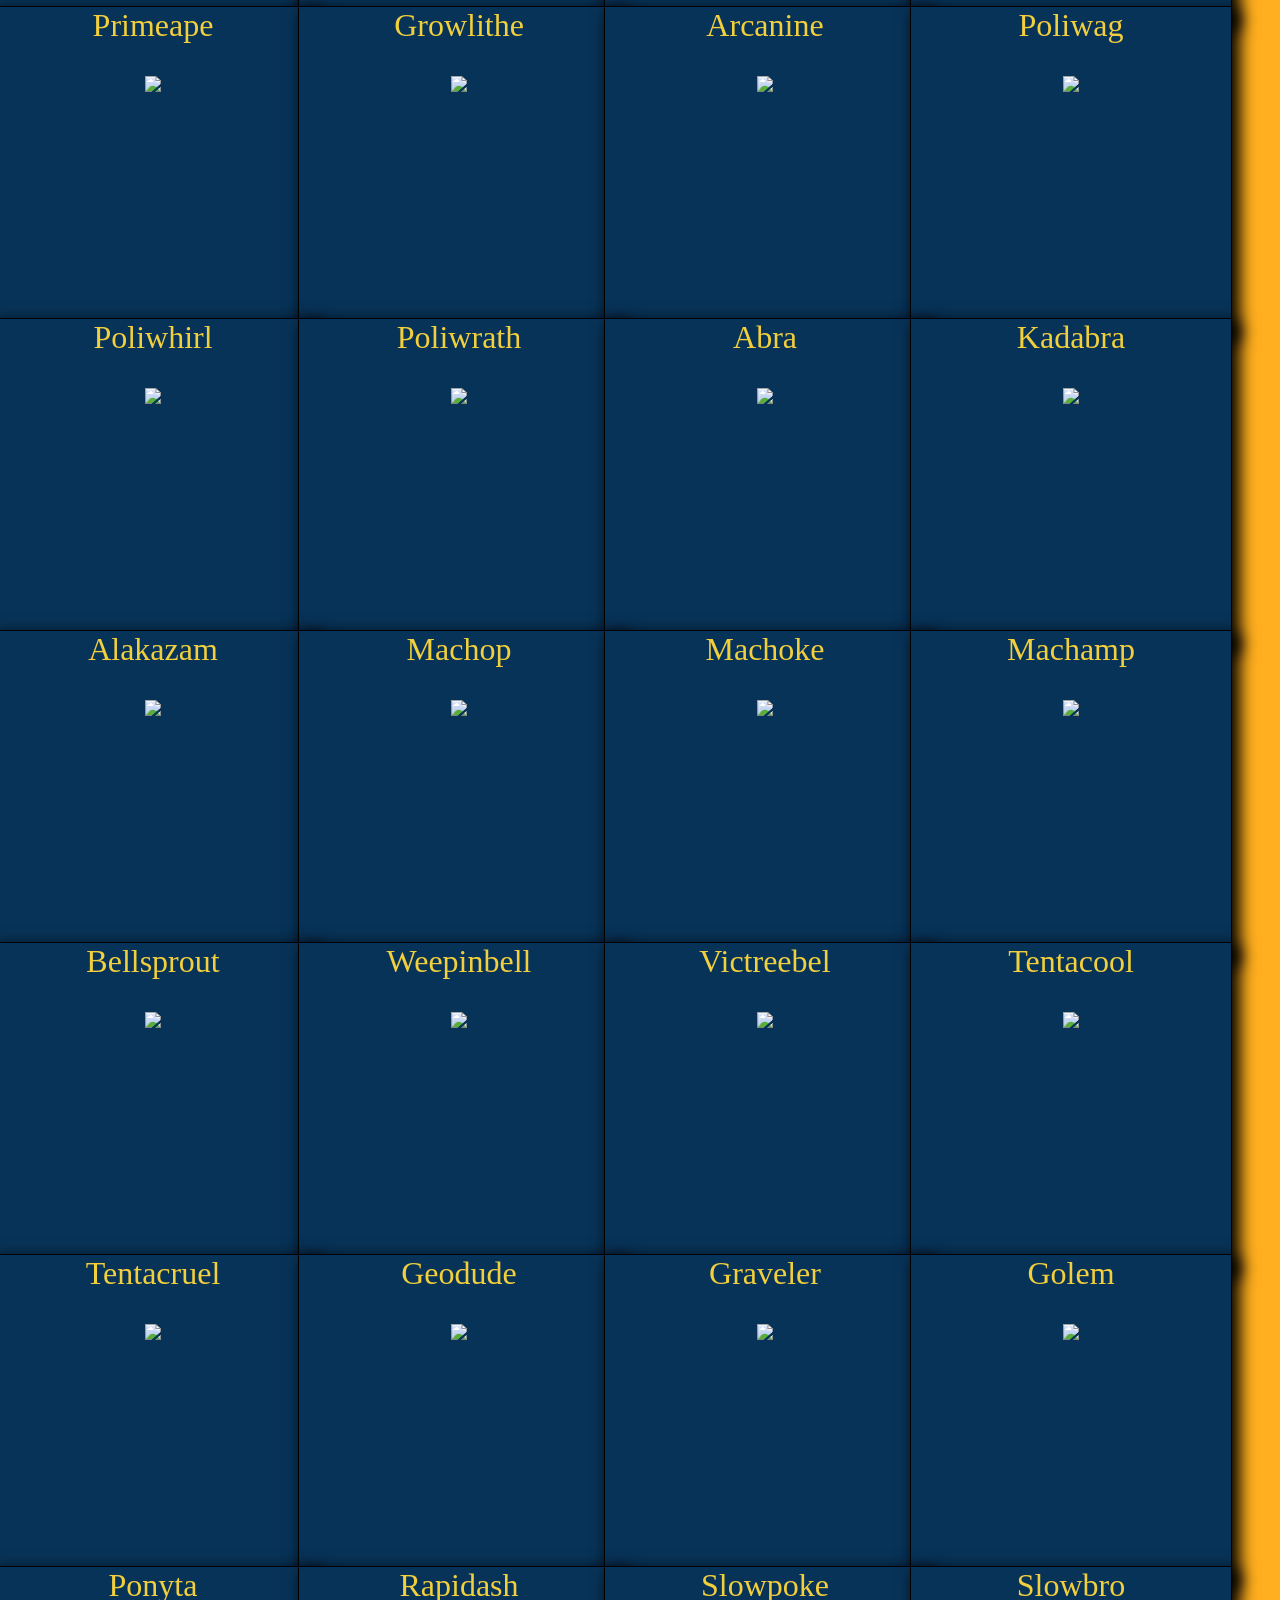
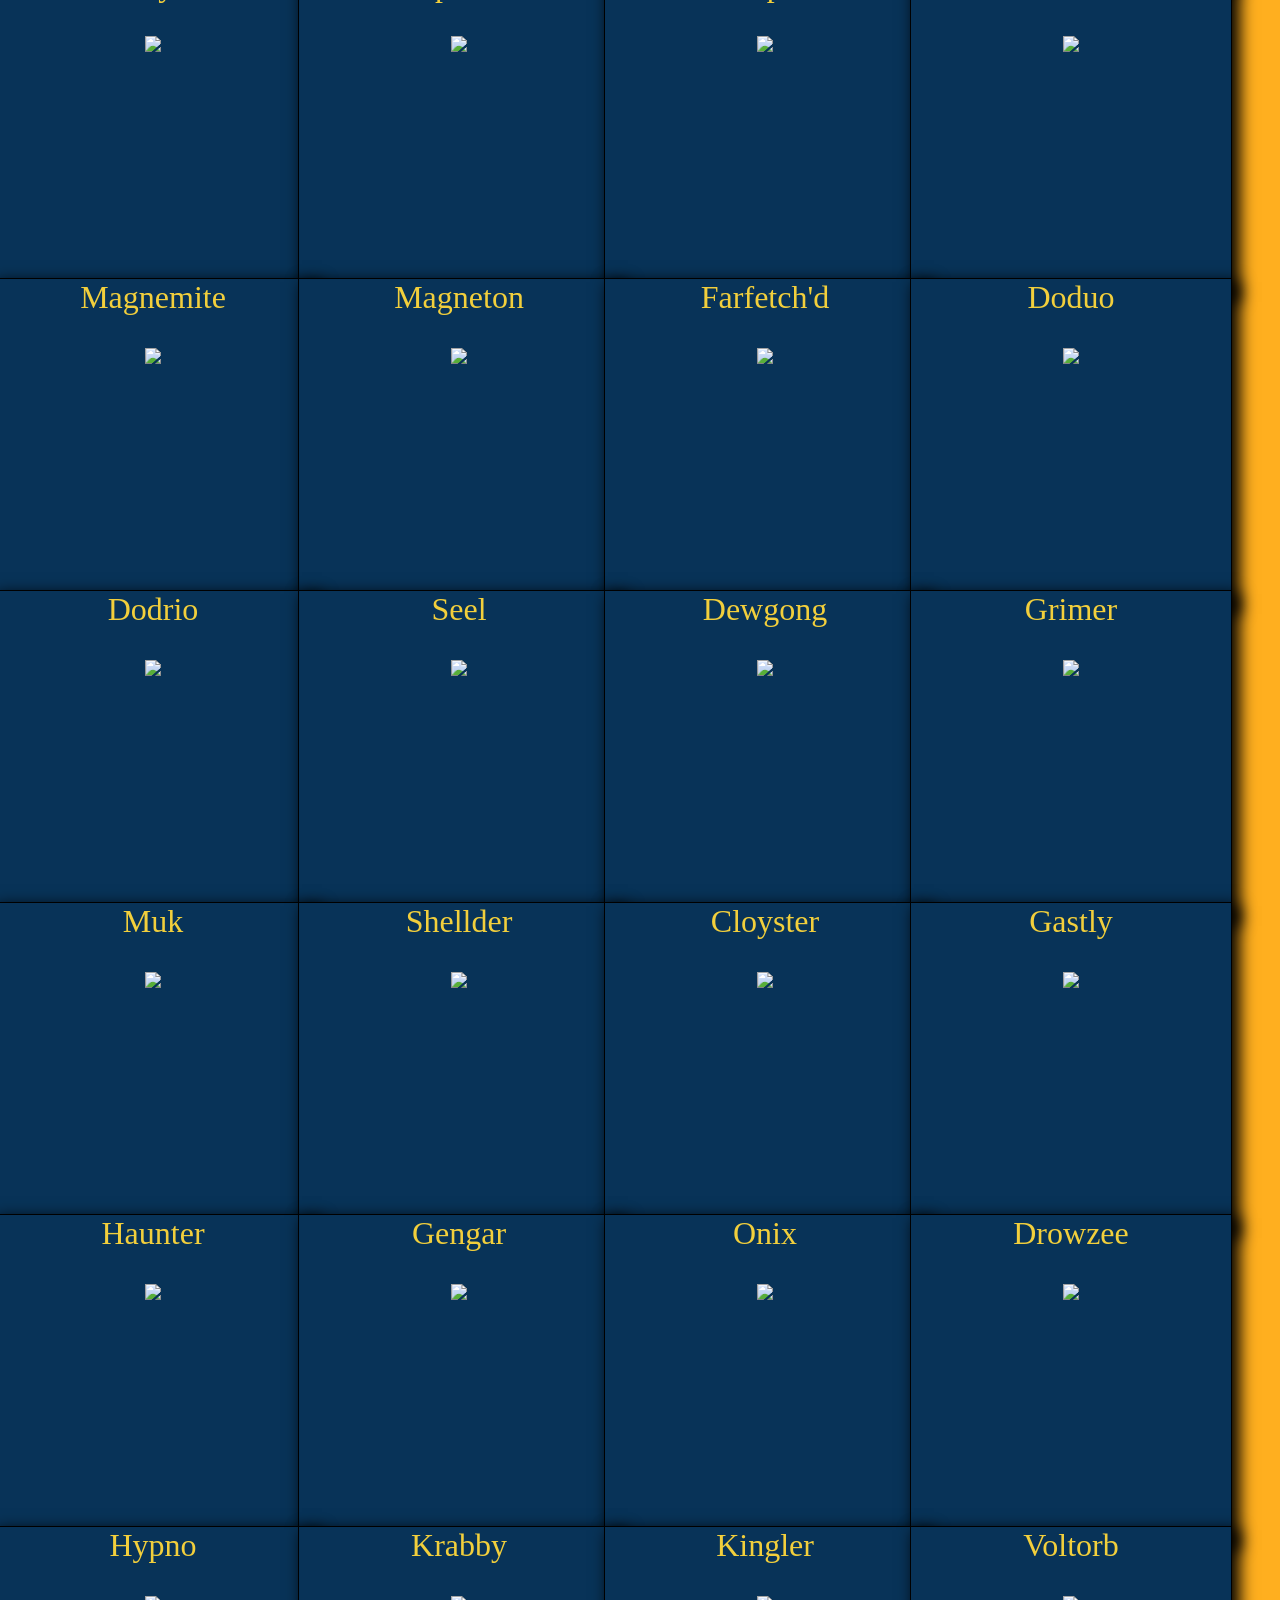
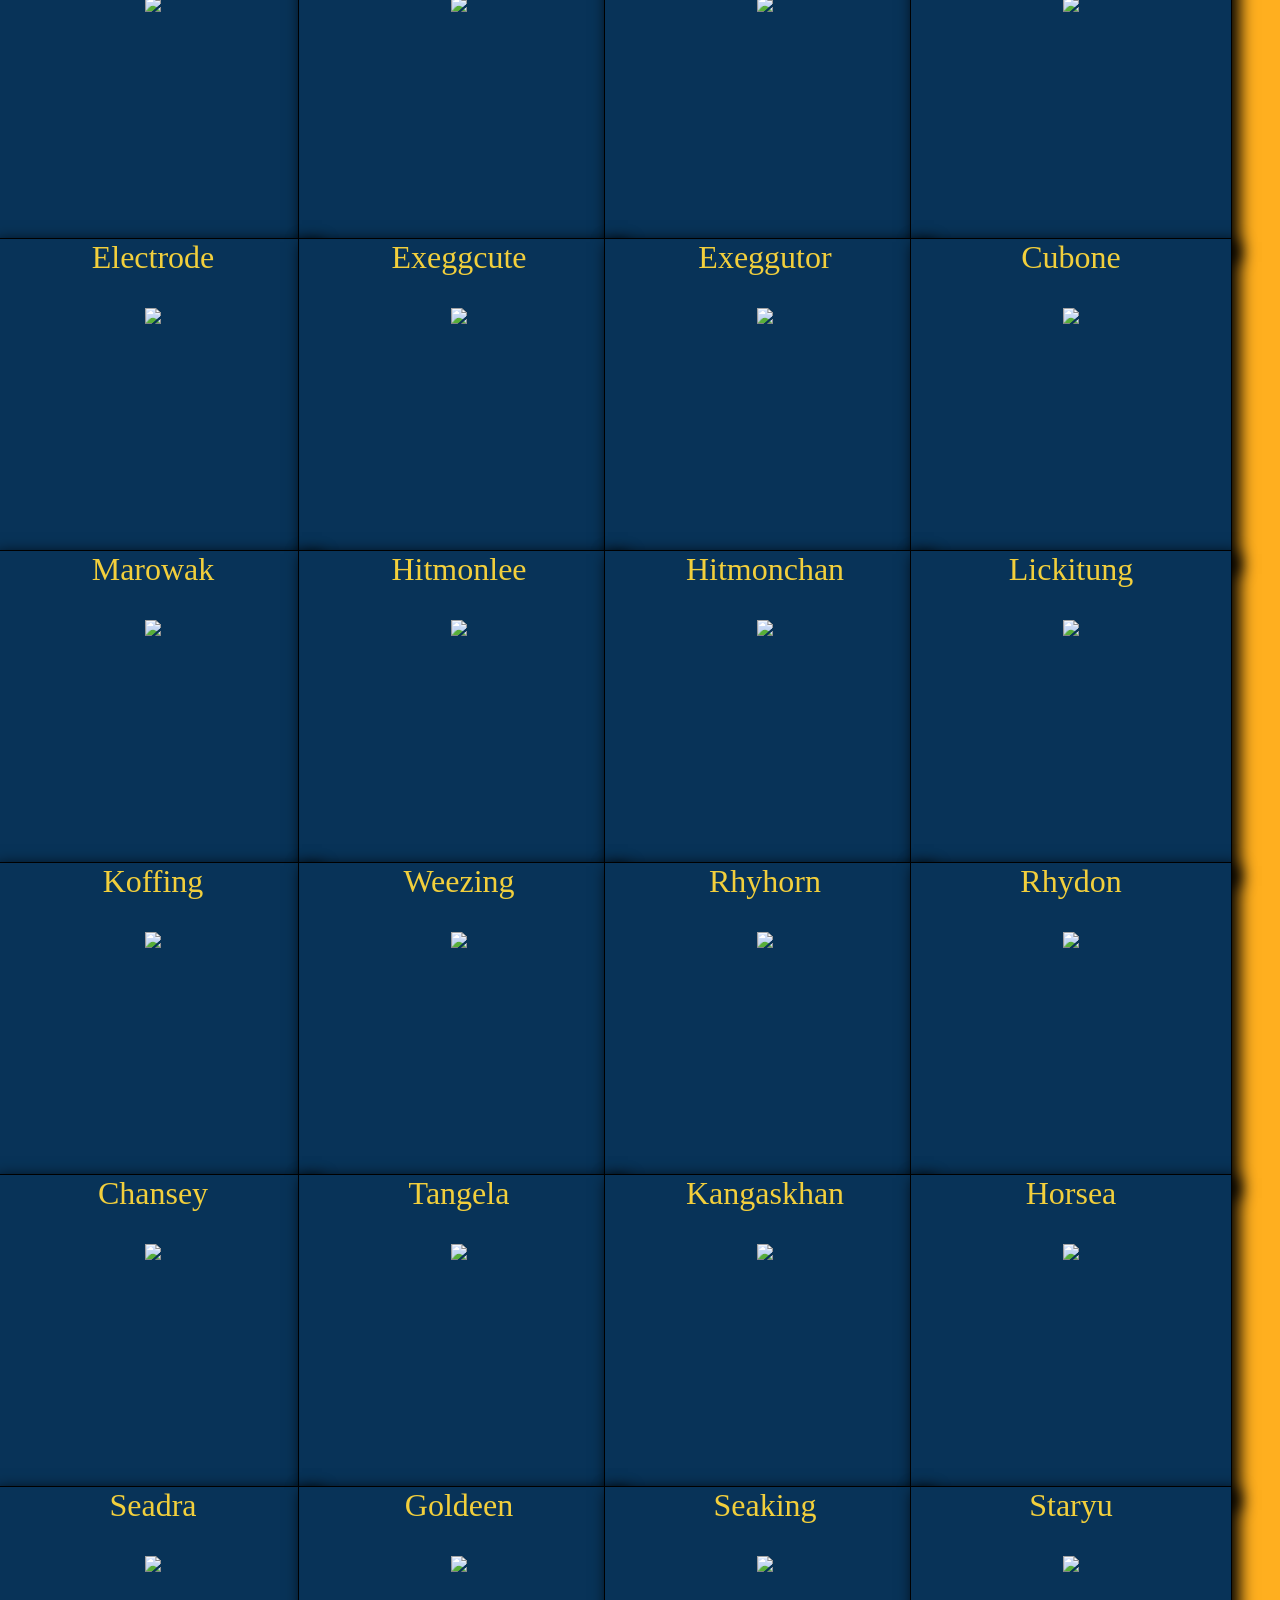
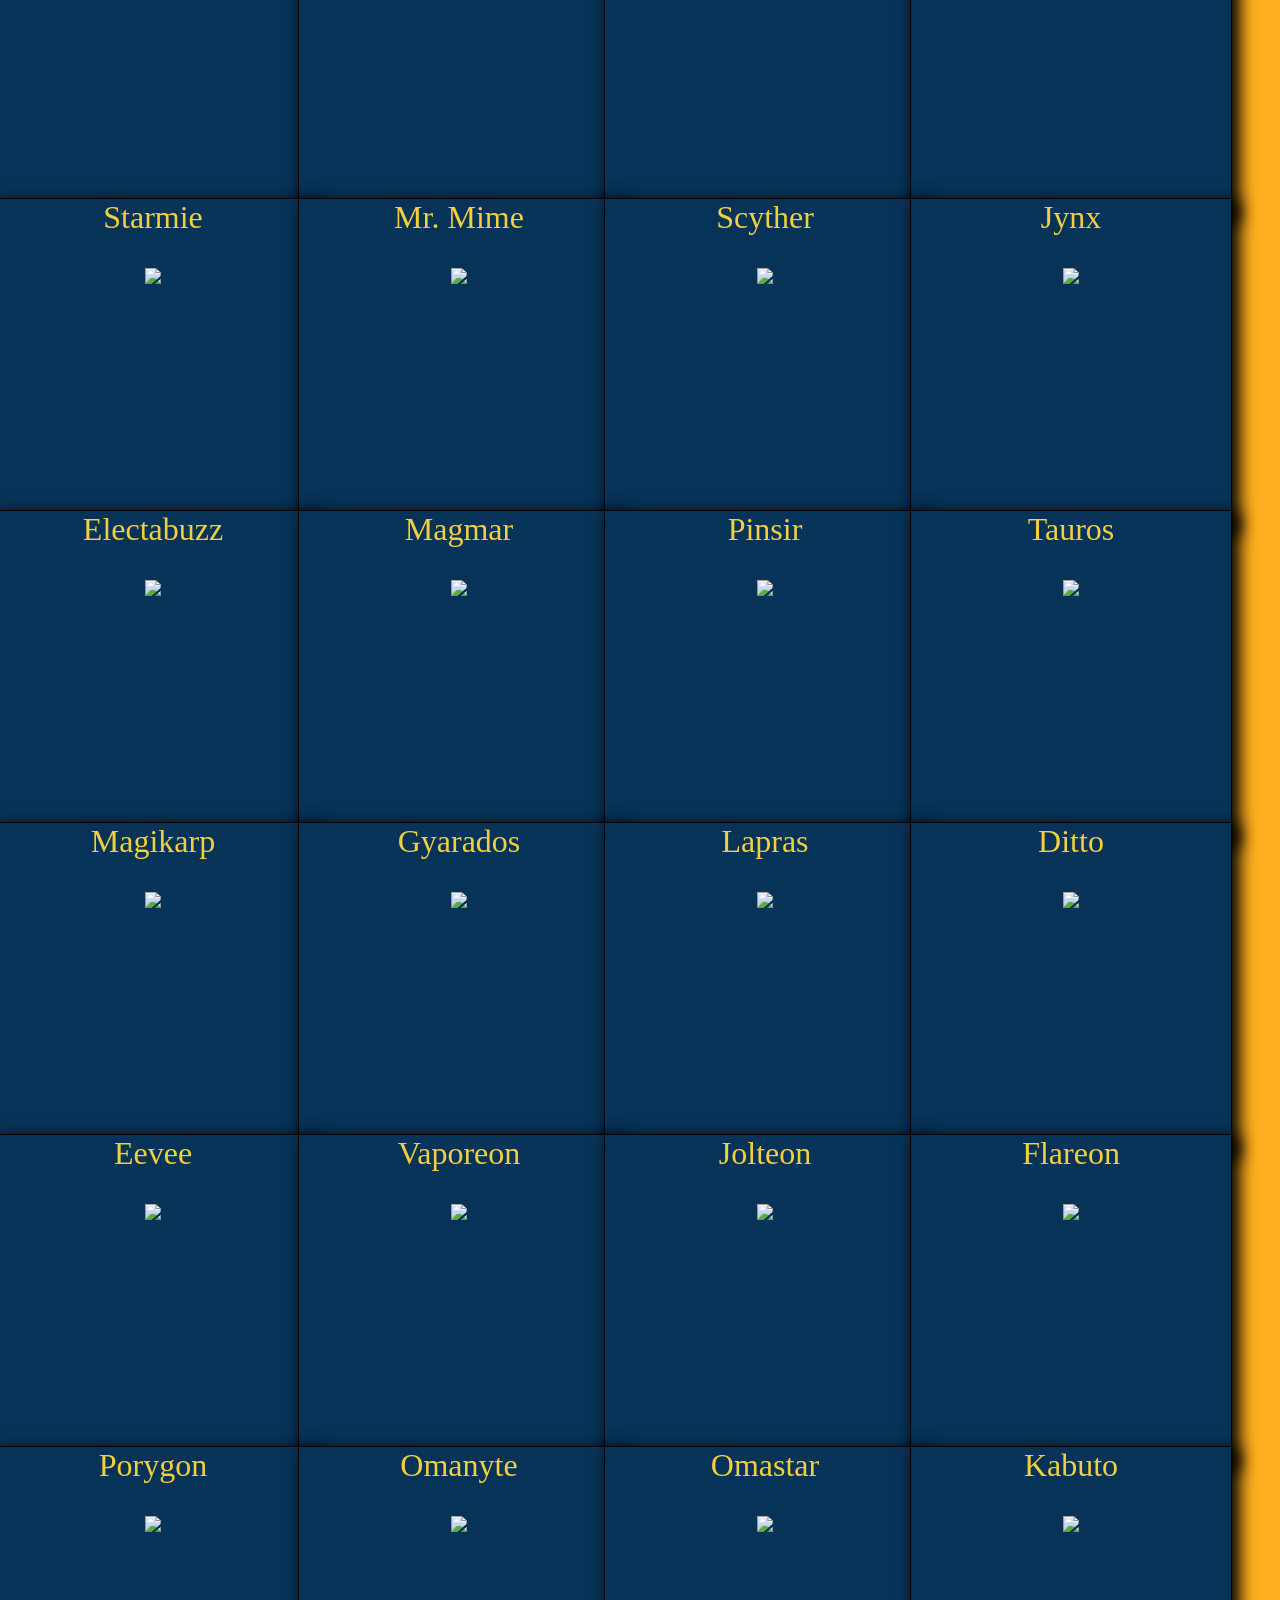
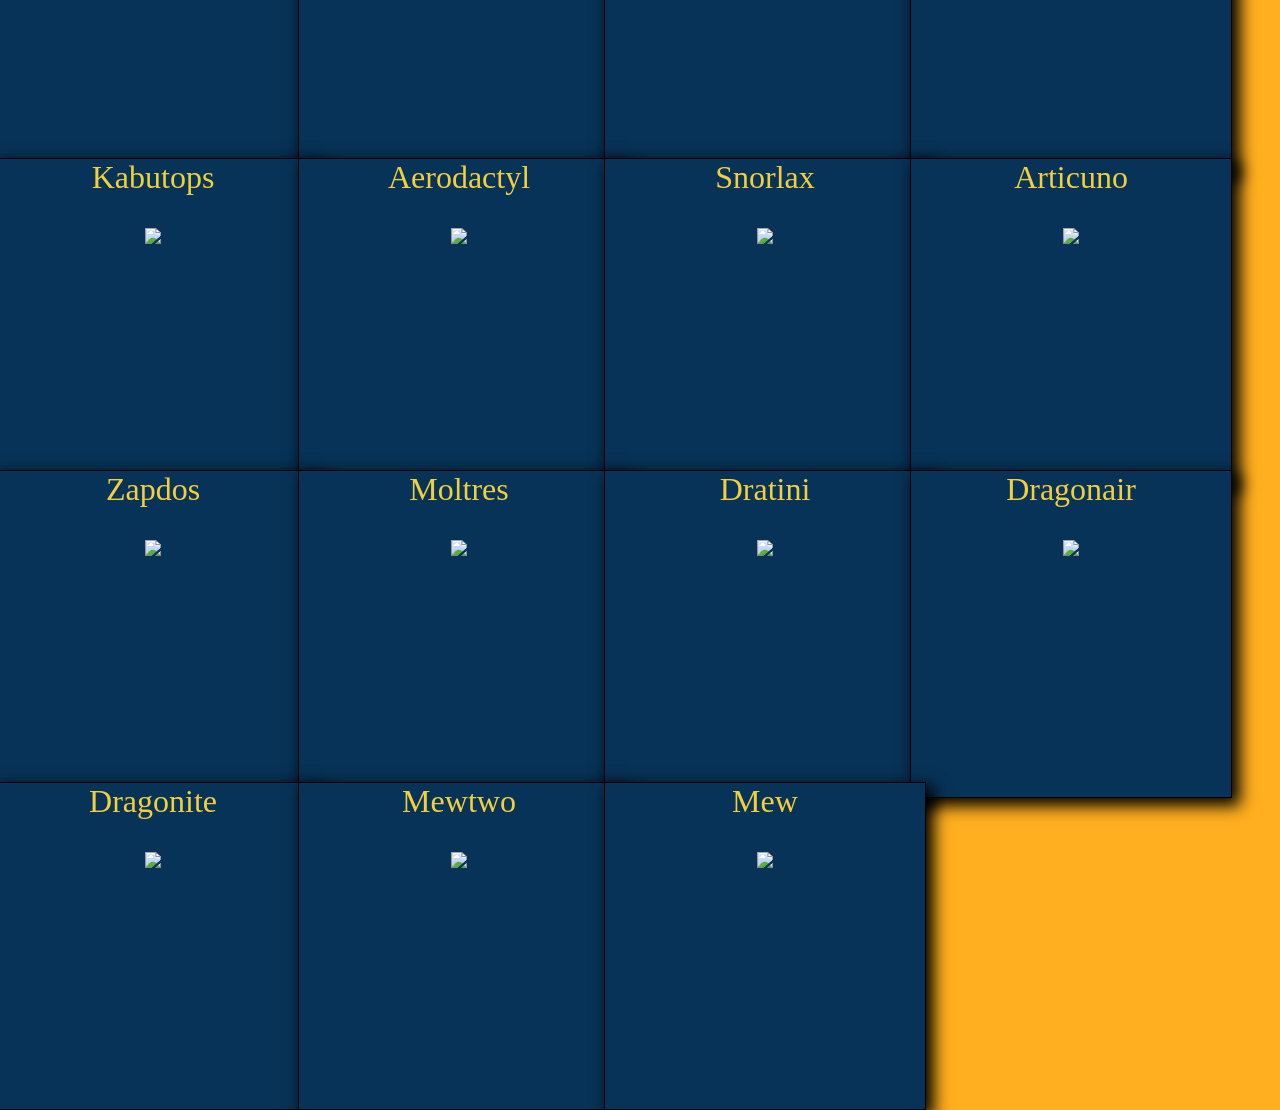
==== commit d1b4753e: "version para mostrar en DEMO" ====
--- a/src/index.html
+++ b/src/index.html
@@ -2,51 +2,78 @@
 <html>
   <head>
     <meta charset="utf-8">
-    <title>Data Lovers CLON</title>
+    <title>MONSTER COMPARE</title>
     <link rel="stylesheet" href="style.css"/>
-    
-    
     <link href="https://fonts.googleapis.com/css?family=Schoolbell&display=swap" rel="stylesheet"> 
- 
-
+    <meta name="viewport" content="width=device-width, initial-scale=1.0">
   </head>
 
   <body>
   
    <header class="header">
-      <h1 id="pokemon">POKÉMON</h1>  
-      <nav> <!--hacer menu de anvorguesa-->  </nav>
+      <img id="banner" src="Imagenes/bannerfinal.jpg" alt="">    
+     
    </header>
 
   <section>
 
-        <form id="mainForm"> 
-              <label for="pokemonName">Busca a tu pokemon</label>
-              <input type="text" id="pokemonName" placeholder="nombre"  value="" required>
-              <button id="searchPokemon">BUSCAR</button>
-              <button id="spawnTime">Mejor hora para atraparlos</button>
-              <button id="spawnChance">Mayor robabilidad de avistamiento </button>
-
+    <!--Script de calculo -->
+    
+      
+  
+  <form id="mainForm"> 
+             
+          <button id="sabiasQue" class="button">¿Sabías que...?</button>
+          <button id="spawnTime" class="button"> ¡Atrápalos! </button>
+          <button id="spawnChance" class="button">+ Avistamientos</button>
+          <div id="selectorTypes"></div>
+          <input type="text" id="pokemonName" placeholder="Nombre del pokémon"  value="" required>
+          <button id="searchPokemon">
+              <img src="https://img.icons8.com/material-outlined/24/000000/search.png">
+          </button>
+ 
+               
         </form> 
 
         <section id="showFilteredPokemonsByName"></section>
-        <section id="showSortedPokemonsByChance"></section>
+        <section>
+          <p id = "text"></p>
+          <div  id="showSortedPokemonsByChance"></div>
+        </section>
         <section id="showSortedPokemonsByTime"></section>
         <section id="showFilteredPokemonsByType"></section>       
-        <section id="showAllPokemons"></section>
-    
-  </section>
+       <section id="showAllPokemons"></section>
+      
+       <section id="chart">
+        <div id="columnchart_values"></div> </div>
+          <br><br><br><br><br><br><br><br>
+      
+          <div id="piechart">  </div> 
+        </section>   
+        
+
+  </section> 
+
+
   <!--SCRIPTS-->
   
+  <script type="text/javascript" src="data.js"></script>
   <script type="text/javascript" src="data/pokemon/pokemon.js"></script>
-  <script type="text/javascript" src="data.js"></script>
+  
+    <script type="text/javascript" src="showAllPokemons.js"></script>
+    <script type="text/javascript" src="filterByTypes.js"></script>
+    <script type="text/javascript" src="filteredByName.js"></script>
+    <script type="text/javascript" src="sortPokemonsBySpawnChance.js"></script>
+      
+     
+    <script type="text/javascript" src="sortPokemonsBySpawnTime.js"></script>
    
-  <script type="text/javascript" src="filterByTypes.js"></script>
-  <script type="text/javascript" src="filteredByName.js"></script>
-  <script type="text/javascript" src="showAllPokemons.js"></script>
-  <script type="text/javascript" src="sortPokemonsBySpawnChance.js"></script>
-  <script type="text/javascript" src="sortPokemonsBySpawnTime.js"></script>
-  <script type="text/javascript" src="statisticsBySpawnTime.js"></script>
+    <script type="text/javascript" src="https://www.gstatic.com/charts/loader.js"></script>
+      <script type="text/javascript" src="statisticsBySpawnTime.js"></script>
 
 </body>
+
+<footer>
+
+</footer>
 </html>
--- a/src/style.css
+++ b/src/style.css
@@ -1,46 +1,147 @@
-@font-face  {
-    font-family: 'poke';
-    src: url(./fuentes/Pokemon_Solid.ttf);
-}
+
 
 *{
     margin: 0;
     padding: 0;
 }
+
+#banner {
+    width: 100vw;
+    height: 30vh;
+    margin: 0;
+}
 body {
     
-    background-color: #C4C4C4;
-  
+    background-color: #ffaf1f;
     overflow-x: hidden;
 }
+
 header h1 {
     font-family: 'poke';
     color:black; 
-}
+    background-color: white;
+}
+
+#showAllPokemons {
+    background:#ffaf1f;  
+    padding: 5% 0 0 0;
+   
+}
+
+/* BOTONES*/
+ 
+#mainForm /*contenedoir de los inputs*/ {
+    margin: 0 auto;
+    width: 100vw;
+    height: 12vh;
+    display: flex;
+    flex-flow: row wrap;
+    align-content: space-around;
+  
+    
+    
+    
+}
+
+
+#pokemonName /*input de la busqueda*/{
+    
+    display: inline-block;
+    font-size: 1rem;
+    box-sizing: border-box;
+    transition: .5s;
+    background-color: #F3F3F3 ;
+    width: 26vh;
+    height: 6vh; 
+    border: none;
+    outline: none;
+    padding: 0 2%;
+    margin: 0 0 0 .3rem;
+    border-radius: 1rem 0 0 1rem;
+    font-family:  'Schoolbell', cursive;
+    box-shadow: 6px 6px 15px 2px 
+            rgba(0, 0, 0, 1);
+
+}
+
+#searchPokemon {
+    border-radius: 0 1rem 1rem 0;
+    width: 10vh;
+    height: 6vh;
+    font-size: 1rem;
+    border: none;
+    outline: none;
+    cursor: pointer;
+    background-color:#F2CF3C;    
+    font-family:  'Schoolbell', cursive;
+    box-shadow: 6px 6px 15px 2px 
+            rgba(0, 0, 0, 1);
+    transition: .2s;
+}
+
+#searchPokemon:hover, .button:hover {
+    background-color: grey;
+}
+
+.button {
+    color: white;
+    width: 10vw;
+    height: 6vh;
+    border: none;
+    background-color:#CC3C3C;
+    font-family:  'Schoolbell', cursive;
+    text-align: center;
+    font-size: 1.3rem;
+    font-weight: bold;
+    outline: none;
+    cursor: pointer;
+    margin: 0 .3rem 0 .3rem;
+    border-radius: 1rem;
+    box-shadow: 6px 6px 15px 2px 
+            rgba(0, 0, 0, 1);
+    transition: .2s;
+}
+
+/*SELECTOR*/
+.selectorBox {
+    width: 7vw;
+    height: 6vh;
+    background-color:#CC3C3C;
+    border: none;
+    outline: none;
+    font-family:  'Schoolbell', cursive;
+    margin: 0 .3rem 0 .3rem;
+    border-radius: 1rem;
+    color: white;
+    font-size: 1.2rem;
+    font-weight: bold;
+    box-shadow: 6px 6px 15px 2px 
+    rgba(0, 0, 0, 1);
+    transition: .2s;
+    cursor: pointer;
+  
+}
+
 
 #showAllPokemons, 
 #showFiltereByName, 
 #showSortedPokemonsByTime ,
 #showSortedPokemonsByChance,
 #showFilteredPokemonsByType {
-    width: 100%;
-    height: 100%;
+    width: 100%; 
     display: flex; /*next to each other*/
     flex-flow: row wrap;
     
 }
 
+
 /*Pagina de inicio*/
 
-#showAllPokemons {
-    background: #C4C4C4;  
-    padding: 5% 0 0 0;
-   
-}
-
-#showAllPokemons p {
+
+.singlePokemon p {
     font-family: 'Schoolbell', cursive;
-    color: grey; 
+    color: #F2CF3C;
+    font-size: 2rem;
     
 }
 
@@ -57,15 +158,14 @@
     transition: .5s;
     background-color: #083358;
     border: 1px solid black;
-    /*background: linear-gradient(45deg, #F45C43, #EB3349);*/
     margin: -.5rem;
- 
+    
 }
 
 .singlePokemon:hover {
-    transform: translateY(-2rem); /*ha8ce que pop out*/
-    background: #F2CF3C;
-    border: 1px solid #083358;
+    transform: translateY(-2rem); /*hacce que pop out*/
+    background: #CC3C3C ;
+    border: .1rem solid #083358;
     
 } 
 
@@ -74,93 +174,148 @@
 
 }
 
-
 /*BusquedaByName */
-
+#showFilteredPokemonsByName {
+    display: flex;
+    flex-flow: row nowrap;
+    align-content: space-around;
+    
+}
+.completeCard {
+    
+    display: flex;
+    margin: 0 .7rem 0 .7rem;
+    
+}
+ 
 .singleName  {
-    width: 35%;
-    height: 25%;    
-    display: flex;
+    width: 20vw;
+    height: 50vh;    
+    position: absolute;
     flex-direction: column;
     align-items: center;   
     box-shadow: 4px 4px 4px 2px 
             rgba(0, 0, 0, 1);
     overflow: hidden;
     transition: .5s;
-    background-color:  #B3A125;
-    border: 1px solid black;
+    background-color:#F2CF3C;    
+  
+    /*background: linear-gradient(45deg, #DE791E, #FCCF3A);*/
+    border: .5px solid black;
     /*background: linear-gradient(45deg, #F45C43, #EB3349);*/
-    margin:.3% auto ;
-
+    z-index: 1000;
+    cursor: pointer;
+
+    transform: perspective(60rem) rotateY(0deg);
+    transition: .6s linear;
+
+}
+.singleName .pokeImg  {
+    height: 38vh;
 }
 
 .singleNameBack {
-    width: 35%;
-    height: 25%;    
-    display: flex;
+    width: 42vh;
+    height: 51vh; 
+    display: flex;
+    flex-direction: column;
+    z-index: 2000;
+    overflow: hidden;
+    backface-visibility: hidden;
+    background-color:#083358;
+    transform: perspective(60rem) rotateY(180deg);
+    transition: .6s linear;
+    box-shadow: 4px 4px 4px 2px 
+    rgba(0, 0, 0, 1);
+    
+}
+
+.completeCard:hover > .singleName  {
+    transform: perspective(60rem) rotateY(-180deg);
+    cursor: pointer;
+}
+
+.completeCard:hover > .singleNameBack  {
+    transform: perspective(60rem) rotateY(0deg);
+    cursor: pointer;
+}
+.singleName  p {
+    font-family: 'Schoolbell', cursive;
+    color: #083358;
+    font-size: 2.5rem;
+    font-weight: bold;
+   
+}
+
+/*.atras{
+    transform: perspective(60rem) rotateY(0deg);
+    cursor: pointer;
+}
+
+.frente{
+    transform: perspective(60rem) rotateY(-180deg);
+    cursor: pointer;
+} */
+
+
+.singleNameBack  p {
+    font-family: 'Schoolbell', cursive;
+    color:#F3F3F3; 
+    font-size: 1.5rem;
+    padding: 2.5% 0 0 0;
+  
+    
+}
+
+
+
+
+
+.singleType, .singleBySpawnChance, .singleSortedPokemon  {
+    margin: .7rem .7rem .7rem .7rem;
+    width: 20vw;
+    height: 50vh;  
+
+    display: flex;     
     flex-direction: column;
     align-items: center;   
     box-shadow: 4px 4px 4px 2px 
             rgba(0, 0, 0, 1);
-    overflow: hidden;
-    transition: .5s;
-    background-color: #F2D377;
-    border: 1px solid black;
-    /*background: linear-gradient(45deg, #F45C43, #EB3349);*/
-    margin:.3% auto ;
-}
-
-.singleName  p {
+    background-color: #12a53d;    
+    border: .5px solid black;
+   
+}
+.pokeName,  .pokeSortedSpawnChance,.pokeSortedName {
+    font-size: 2rem;
     font-family: 'Schoolbell', cursive;
-    color:grey; 
-    
-}
-
-.singleNameBack  p {
-    font-family: 'Schoolbell', cursive;
-    color:grey; 
-    
-}
-
-.singleSortedPokemon {
-    height: 100%;
-    width: 30%;
-    background-color: blue;
-    margin:.3% auto ;
-    display: flex;
-    flex-direction: column;
-    align-items: center;        
-}
-
-.singleBySpawnChance {
-    height: 100%;
-    width: 30%;
-    background-color:green;
-    margin:.3% auto ;
-    display: flex;
-    flex-direction: column;
-    align-items: center;        
-}
-
-
-.singleType {
-    height: 100%;
-    width: 30%;
-    background-color: purple;
-    margin:.3% auto ;
-    display: flex;
-    flex-direction: column;
-    align-items: center;   
-}
-
-p {
-    font-size: 2rem;
     text-align: center;
-    color: aquamarine;
-}
-.pokeImg img , .imgen , .pokeSortedImg {
-    display: block;
-    margin: 0 auto;
-}
-
-
+    color: #083358;
+    font-weight: bold;
+    font-size: 2.5rem;
+}
+
+.pokeImg, .pokeSortedImg { 
+    height: 25vh;
+    padding: 2rem 1rem;
+}
+
+
+#chart {
+    display: none;
+    
+}
+
+#columnchart_values {
+    width: 900px; 
+    height: 300px;
+    
+    
+}
+
+#piechart {
+    
+    width: 900px; 
+    height: 500px;
+    
+
+}
